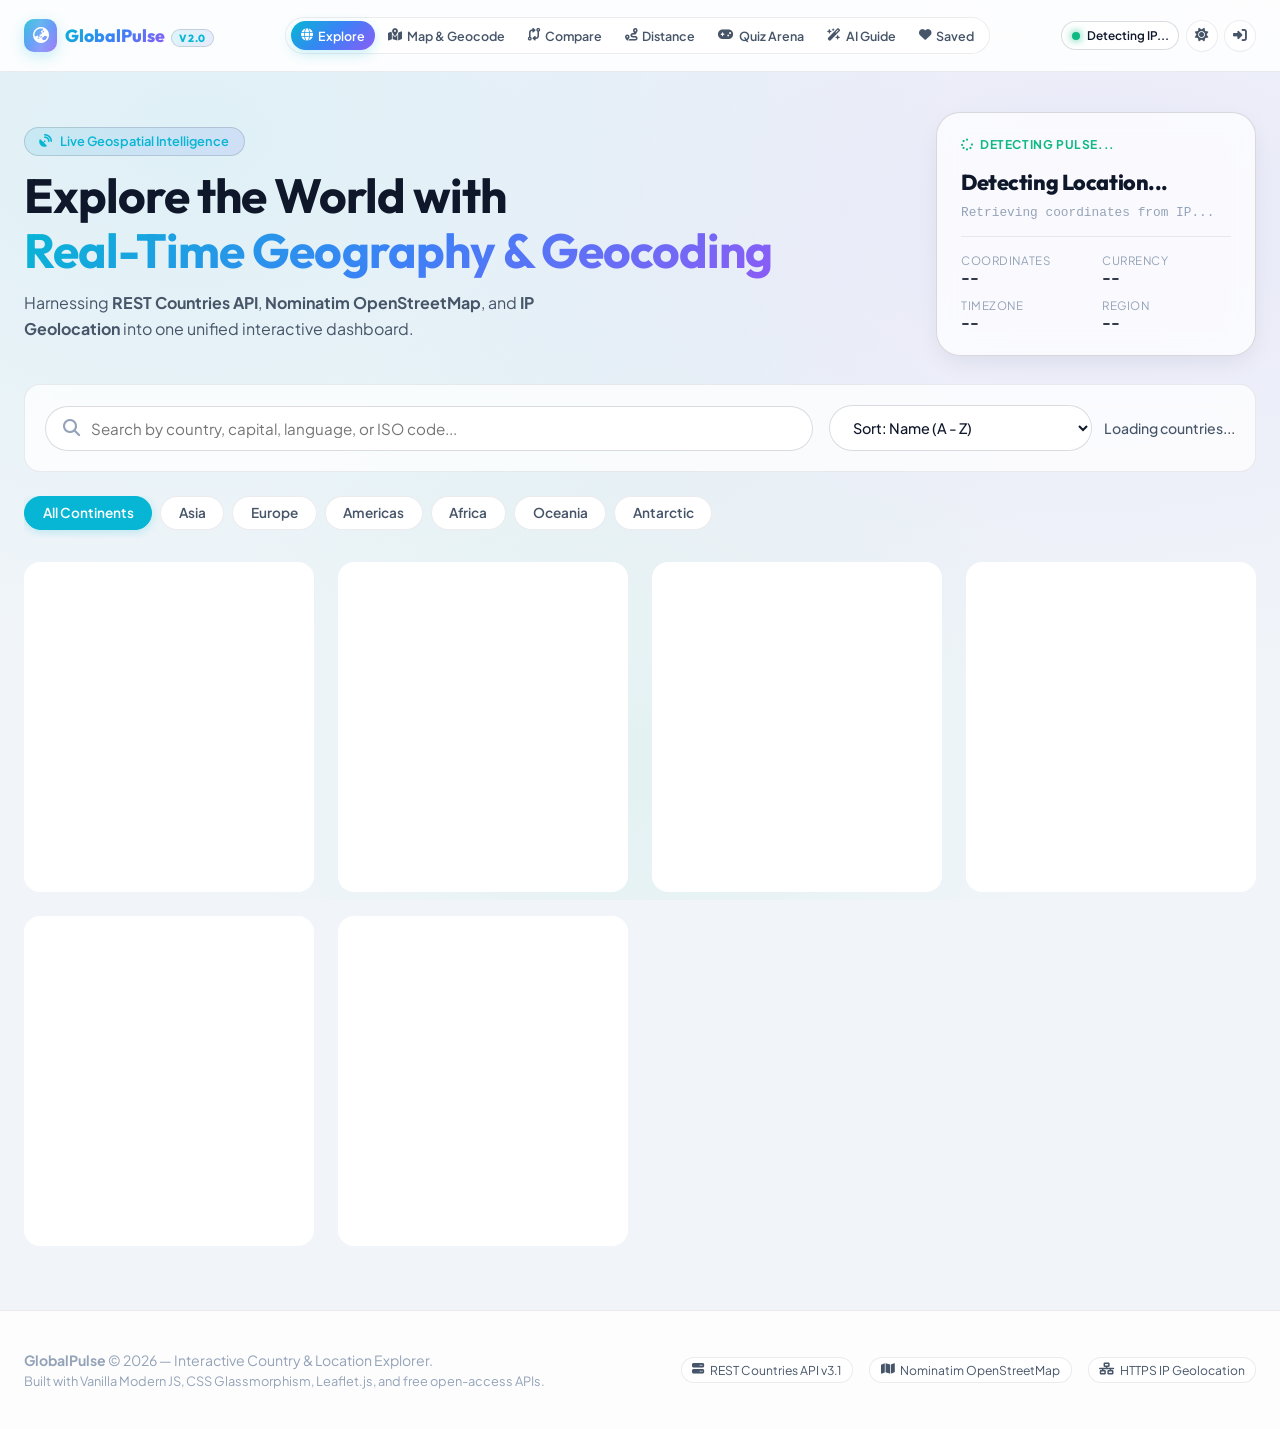
==== index.html @ ff7e3c13 "Fix DOM markup violations, complete CSS styling for Quiz/Chat/Passport, and polish mobile layout" ====
<!DOCTYPE html>
<html lang="en" data-theme="dark">

<head>
  <meta charset="UTF-8" />
  <meta name="viewport" content="width=device-width, initial-scale=1.0" />

  <!-- Theme Boot: apply saved/system theme BEFORE first paint (prevents flash) -->
  <script>
    (function () {
      var saved = null;
      try { saved = localStorage.getItem('globalpulse_theme'); } catch (e) { /* storage blocked */ }
      var theme = (saved === 'light' || saved === 'dark')
        ? saved
        : (window.matchMedia && window.matchMedia('(prefers-color-scheme: light)').matches ? 'light' : 'dark');
      document.documentElement.setAttribute('data-theme', theme);
    })();
  </script>
  <meta name="theme-color" content="#0a0f1d" />
  <title>GlobalPulse — Interactive Country & Location Explorer</title>
  <meta name="description"
    content="Discover 250+ countries with REST Countries, pinpoint coordinates with Nominatim OpenStreetMap, and auto-detect your location with IP Geolocation." />
  <meta name="keywords"
    content="geography, countries api, nominatim, leaflet maps, openstreetmap, ip geolocation, travel guide, country comparison" />

  <!-- Inline SVG Favicon (prevents favicon.ico 404) -->
  <link rel="icon"
    href="data:image/svg+xml,<svg xmlns=%22http://www.w3.org/2000/svg%22 viewBox=%220 0 100 100%22><text y=%22.9em%22 font-size=%2290%22>🌍</text></svg>" />

  <!-- Open Graph Meta Tags -->
  <meta property="og:title" content="GlobalPulse — Interactive Country & Location Explorer" />
  <meta property="og:description"
    content="Explore world countries, live geocoding, flight distances, and AI travel insights." />
  <meta property="og:type" content="website" />

  <!-- Google Fonts -->
  <link rel="preconnect" href="https://fonts.googleapis.com" />
  <link rel="preconnect" href="https://fonts.gstatic.com" crossorigin />
  <link
    href="https://fonts.googleapis.com/css2?family=Outfit:wght@300;400;500;600;700;800&family=Plus+Jakarta+Sans:wght@400;500;600;700&display=swap"
    rel="stylesheet" />

  <!-- Font Awesome Icons -->
  <link rel="stylesheet" href="https://cdnjs.cloudflare.com/ajax/libs/font-awesome/6.5.1/css/all.min.css"
    integrity="sha512-DTOQO9RWCH3ppGqcWaEA1BIZOC6xxalwEsw9c2QQeAIftl+Vegovlnee1c9QX4TctnWMn13TZye+giMm8e2LwA=="
    crossorigin="anonymous" referrerpolicy="no-referrer" />

  <!-- Leaflet.js CSS -->
  <link rel="stylesheet" href="https://unpkg.com/leaflet@1.9.4/dist/leaflet.css"
    integrity="sha256-p4NxAoJBhIIN+hmNHrzRCf9tD/miZyoHS5obTRR9BMY=" crossorigin="" />

  <!-- App Stylesheets -->
  <link rel="stylesheet" href="css/style.css" />
  <link rel="stylesheet" href="css/leaflet-custom.css" />
</head>

<body>

  <!-- Site Header & Navigation Bar -->
  <header class="site-header">
    <div class="container nav-content">
      <!-- Brand Logo -->
      <a class="brand" data-tab="explore">
        <div class="brand-icon">
          <i class="fa-solid fa-earth-asia"></i>
        </div>
        <div>
          <span class="brand-name">GlobalPulse</span>
          <span class="brand-tag">v2.0</span>
        </div>
      </a>

      <!-- Navigation Tabs -->
      <nav class="nav-tabs" aria-label="Main Navigation">
        <button class="nav-tab-btn active" data-tab="explore" id="tabBtnExplore">
          <i class="fa-solid fa-globe"></i>
          <span>Explore</span>
        </button>
        <button class="nav-tab-btn" data-tab="map" id="tabBtnMap">
          <i class="fa-solid fa-map-location-dot"></i>
          <span>Map & Geocode</span>
        </button>
        <button class="nav-tab-btn" data-tab="compare" id="tabBtnCompare">
          <i class="fa-solid fa-code-compare"></i>
          <span>Compare</span>
        </button>
        <button class="nav-tab-btn" data-tab="distance" id="tabBtnDistance">
          <i class="fa-solid fa-route"></i>
          <span>Distance</span>
        </button>
        <button class="nav-tab-btn" data-tab="quiz" id="tabBtnQuiz">
          <i class="fa-solid fa-gamepad"></i>
          <span>Quiz Arena</span>
        </button>
        <button class="nav-tab-btn" data-tab="ai" id="tabBtnAI">
          <i class="fa-solid fa-wand-magic-sparkles"></i>
          <span>AI Guide</span>
        </button>
        <button class="nav-tab-btn" data-tab="saved" id="tabBtnSaved">
          <i class="fa-solid fa-heart"></i>
          <span>Saved</span>
        </button>
      </nav>

      <!-- Action Chips (IP Geolocation & Theme Toggle) -->
      <div class="nav-actions">
        <button class="user-geo-chip" id="userGeoChip" title="Click to view your location on map">
          <span class="pulse-dot"></span>
          <span>Detecting IP...</span>
        </button>
        <button class="icon-btn" id="themeToggleBtn" title="Toggle Dark/Light Mode" aria-label="Toggle Theme">
          <i class="fa-solid fa-sun"></i>
        </button>
        <button class="icon-btn" id="signInBtn" title="Sign In to Community" aria-label="Sign In">
          <i class="fa-solid fa-right-to-bracket"></i>
        </button>
        <div class="account-chip-wrap" id="accountChipWrap" hidden></div>

      </div>
    </div>
  </header>

  <!-- Main Workspace -->
  <main class="container">

    <!-- TAB 1: COUNTRIES EXPLORER -->
    <section class="view-section active-view" id="view-explore">

      <!-- Hero Banner Section (Explore Tab Only) -->
      <div class="hero-section">
        <div class="hero-grid">
          <div>
            <div class="hero-badge">
              <i class="fa-solid fa-satellite-dish"></i> Live Geospatial Intelligence
            </div>
            <h1 class="hero-title">
              Explore the World with <br />
              <span class="gradient-text">Real-Time Geography & Geocoding</span>
            </h1>
            <p class="hero-subtitle">
              Harnessing <strong>REST Countries API</strong>, <strong>Nominatim OpenStreetMap</strong>, and <strong>IP
                Geolocation</strong> into one unified interactive dashboard.
            </p>
          </div>

          <!-- Hero Dynamic Location Card -->
          <div class="hero-location-card" id="heroLocationCard">
            <div class="location-card-header">
              <span class="location-pill"><i class="fa-solid fa-spinner fa-spin"></i> Detecting Pulse...</span>
            </div>
            <div class="location-info-main">
              <h3 class="location-city-country">Detecting Location...</h3>
              <span class="location-ip-badge">Retrieving coordinates from IP...</span>
            </div>
            <div class="location-stats-grid">
              <div class="loc-stat-item">
                <span class="loc-stat-label">Coordinates</span>
                <span class="loc-stat-val">--</span>
              </div>
              <div class="loc-stat-item">
                <span class="loc-stat-label">Currency</span>
                <span class="loc-stat-val">--</span>
              </div>
              <div class="loc-stat-item">
                <span class="loc-stat-label">Timezone</span>
                <span class="loc-stat-val">--</span>
              </div>
              <div class="loc-stat-item">
                <span class="loc-stat-label">Region</span>
                <span class="loc-stat-val">--</span>
              </div>
            </div>
          </div>
        </div>
      </div>

      <!-- Search & Filters Toolbar -->
      <div class="controls-bar">
        <div class="search-input-wrapper">
          <i class="fa-solid fa-magnifying-glass"></i>
          <input type="text" id="countrySearchInput" class="search-input"
            placeholder="Search by country, capital, language, or ISO code..." />
        </div>

        <div class="filter-group">
          <select id="countrySortSelect" class="custom-select">
            <option value="name_asc">Sort: Name (A - Z)</option>
            <option value="name_desc">Sort: Name (Z - A)</option>
            <option value="pop_desc">Sort: Population (High - Low)</option>
            <option value="pop_asc">Sort: Population (Low - High)</option>
            <option value="area_desc">Sort: Land Area (Large - Small)</option>
            <option value="area_asc">Sort: Land Area (Small - Large)</option>
          </select>
          <span class="view-meta" id="countriesCountMeta">Loading countries...</span>
        </div>
      </div>

      <!-- Quick Region Filter Pills -->
      <div class="region-pills" role="tablist">
        <button class="region-pill-btn active" data-region="All">All Continents</button>
        <button class="region-pill-btn" data-region="Asia">Asia</button>
        <button class="region-pill-btn" data-region="Europe">Europe</button>
        <button class="region-pill-btn" data-region="Americas">Americas</button>
        <button class="region-pill-btn" data-region="Africa">Africa</button>
        <button class="region-pill-btn" data-region="Oceania">Oceania</button>
        <button class="region-pill-btn" data-region="Antarctic">Antarctic</button>
      </div>

      <!-- Countries Cards Grid -->
      <div class="countries-grid" id="countriesGrid">
        <!-- Skeleton Loaders -->
        <div class="skeleton-card"></div>
        <div class="skeleton-card"></div>
        <div class="skeleton-card"></div>
        <div class="skeleton-card"></div>
        <div class="skeleton-card"></div>
        <div class="skeleton-card"></div>
      </div>
    </section>

    <!-- TAB 2: INTERACTIVE MAP & NOMINATIM GEOCODER -->
    <section class="view-section" id="view-map">
      <div class="map-layout">
        <!-- Sidebar Search & Reverse Geocode Results -->
        <aside class="map-sidebar">
          <div class="sidebar-title-group">
            <i class="fa-solid fa-location-crosshairs"></i>
            <div>
              <h3>Nominatim Finder</h3>
              <p style="font-size:0.8rem; color:var(--text-muted);">Forward & Reverse Geocoder</p>
            </div>
          </div>

          <!-- Forward Search Box -->
          <div class="nominatim-search-box">
            <i class="fa-solid fa-search"></i>
            <input type="text" id="nominatimInput" class="nominatim-search-input"
              placeholder="Search address, landmark, city (e.g. Rizal Park)..." />
          </div>

          <!-- Forward Search Results List -->
          <div class="nominatim-results-list" id="nominatimResults"></div>

          <!-- Reverse Geocode Info Box (Map Click) -->
          <div class="reverse-geo-card" id="reverseGeoInfoCard">
            <div class="reverse-geo-header"><i class="fa-solid fa-hand-pointer"></i> Map Click Reverse Geocode</div>
            <p style="font-size: 0.85rem; color: var(--text-secondary);">
              Click anywhere on the interactive map to discover the exact address, municipality, postal code, and
              country coordinates!
            </p>
          </div>

          <!-- Community Pulse (Live Explorer Locations) -->
          <div class="community-panel" id="communityPanel">
            <div class="community-panel-header">
              <i class="fa-solid fa-users-rays"></i>
              <div>
                <h3>Community Pulse</h3>
                <p style="font-size:0.8rem; color:var(--text-muted);"><span id="communityCount">0</span> explorers live
                  now</p>
              </div>
              <button class="community-toggle-btn active" id="communityToggleBtn" title="Show/hide community markers">
                <i class="fa-solid fa-eye"></i>
              </button>
            </div>
            <div class="community-list" id="communityList">
              <p class="community-empty" id="communityEmpty">Sign in to see and share live explorer locations.</p>
            </div>
          </div>

          <div style="margin-top:auto; font-size:0.75rem; color:var(--text-muted); line-height:1.4;">
            <i class="fa-solid fa-circle-info"></i> Powered by <strong>OpenStreetMap Nominatim</strong> with zero API
            key required.
          </div>
        </aside>

        <!-- Leaflet Map Container -->
        <div class="map-container-wrapper">
          <!-- Floating Map Layer Switcher -->
          <div class="map-floating-bar">
            <button class="map-layer-btn active" data-layer="dark">Carto Voyager</button>
            <button class="map-layer-btn" data-layer="cartoDark">Dark Matter</button>
            <button class="map-layer-btn" data-layer="osm">OSM Street</button>
          </div>

          <div id="leafletMap"></div>
        </div>
      </div>
    </section>

    <!-- TAB 3: COUNTRY COMPARISON -->
    <section class="view-section" id="view-compare">
      <div class="compare-container">
        <!-- Selector Form -->
        <div class="compare-selectors">
          <select id="compareSelectA" class="custom-select" style="width: 100%;">
            <option value="">Select First Country...</option>
          </select>
          <div class="compare-vs-badge">VS</div>
          <select id="compareSelectB" class="custom-select" style="width: 100%;">
            <option value="">Select Second Country...</option>
          </select>
        </div>

        <!-- Comparative Grid -->
        <div class="compare-grid" id="compareGridContainer">
          <!-- Dynamic compare cards generated via compareView.js -->
        </div>
      </div>
    </section>

    <!-- TAB 4: DISTANCE & ROUTE CALCULATOR -->
    <section class="view-section" id="view-distance">
      <div class="distance-wrapper">
        <div class="distance-input-card">
          <h2 style="margin-bottom: 0.5rem; font-size: 1.6rem;"><i class="fa-solid fa-plane-departure"
              style="color: var(--accent-cyan);"></i> Great-Circle Distance Calculator</h2>
          <p style="color: var(--text-secondary); font-size: 0.9rem; margin-bottom: 1.5rem;">
            Calculates the geodesic flight distance and flight time between any two countries on Earth using the
            Haversine spherical formula.
          </p>

          <div class="distance-form-grid">
            <div>
              <label
                style="display:block; font-size: 0.8rem; text-transform:uppercase; color: var(--text-muted); margin-bottom: 0.4rem; font-weight:700;">
                Origin (From)
              </label>
              <select id="distanceFromSelect" class="custom-select" style="width: 100%;"></select>
            </div>

            <button class="swap-btn" id="btnSwapDistance" title="Swap Origin and Destination">
              <i class="fa-solid fa-right-left"></i>
            </button>

            <div>
              <label
                style="display:block; font-size: 0.8rem; text-transform:uppercase; color: var(--text-muted); margin-bottom: 0.4rem; font-weight:700;">
                Destination (To)
              </label>
              <select id="distanceToSelect" class="custom-select" style="width: 100%;"></select>
            </div>
          </div>

          <!-- Result Banner -->
          <div class="distance-result-banner" id="distanceResultBanner"></div>
        </div>
      </div>
    </section>

    <!-- TAB 5: AI GEO GUIDE ASSISTANT -->
    <section class="view-section" id="view-ai">
      <div class="ai-guide-wrapper">
        <!-- AI Header -->
        <div class="ai-header">
          <div class="ai-bot-info">
            <div class="ai-avatar">
              <i class="fa-solid fa-compass"></i>
            </div>
            <div>
              <h3 style="font-size: 1.1rem; margin-bottom: 0.1rem;">GlobalPulse AI Guide</h3>
              <p
                style="font-size: 0.78rem; color: var(--accent-emerald); display:flex; align-items:center; gap: 0.3rem;">
                <span class="pulse-dot" style="width:6px; height:6px;"></span> Geography & Travel Intelligence Active
              </p>
            </div>
          </div>
          <button class="btn-secondary" id="btnConfigGeminiKey" style="padding: 0.45rem 0.9rem; font-size: 0.8rem;">
            <i class="fa-solid fa-key"></i> Gemini API Key
          </button>
        </div>

        <!-- Chat Body -->
        <div class="ai-chat-body" id="aiChatBody">
          <div class="ai-msg bot">
            <div class="ai-avatar"><i class="fa-solid fa-robot"></i></div>
            <div class="ai-bubble">
              👋 <strong>Kumusta! Welcome to GlobalPulse AI Guide!</strong><br><br>
              I can provide you with instant travel recommendations, culture insights, climate seasons, and geography
              facts for over 250+ countries.
              How can I assist your journey today?
            </div>
          </div>
        </div>

        <!-- Suggestion Chips -->
        <div class="ai-suggestions-bar">
          <button class="ai-chip" data-prompt="Tell me about Philippines culture, best spots, and local food">🇵🇭
            Explore Philippines</button>
          <button class="ai-chip" data-prompt="What is the best season and weather to visit Japan?">🌸 Best time for
            Japan</button>
          <button class="ai-chip" data-prompt="What are the top budget-friendly countries to travel to?">💰 Cheapest
            travel destinations</button>
          <button class="ai-chip" data-prompt="What are the world's largest countries by land area?">🌍 Largest
            countries</button>
        </div>

        <!-- Chat Input Bar -->
        <div class="ai-input-bar">
          <input type="text" id="aiChatInput" class="ai-input"
            placeholder="Ask about any country, culture, visa tips, or travel recommendations..." />
          <button class="ai-send-btn" id="aiSendBtn" aria-label="Send Message">
            <i class="fa-solid fa-paper-plane"></i>
          </button>
        </div>
      </div>
    </section>

    <!-- TAB 5.5: QUIZ ARENA -->
    <section class="view-section" id="view-quiz">
      <div class="quiz-layout">
        <!-- Quiz Game Panel -->
        <div class="quiz-panel" id="quizArena"></div>

        <!-- Global Leaderboard -->
        <aside class="leaderboard-panel-wrap">
          <div class="leaderboard-header">
            <i class="fa-solid fa-trophy"></i>
            <div>
              <h3>Global Leaderboard</h3>
              <p style="font-size:0.8rem; color:var(--text-muted);">Best rounds from explorers worldwide</p>
            </div>
          </div>
          <div class="leaderboard-list" id="leaderboardPanel"></div>
        </aside>
      </div>
    </section>

    <!-- TAB 6: SAVED BUCKET LIST -->
    <section class="view-section" id="view-saved">
      <div
        style="display: flex; justify-content: space-between; align-items: center; margin-bottom: 1.5rem; flex-wrap: wrap; gap: 1rem;">
        <div>
          <h2><i class="fa-solid fa-heart" style="color: var(--accent-rose);"></i> Your Travel Bucket List</h2>
          <p style="color: var(--text-secondary); font-size: 0.9rem;">Countries and locations you've bookmarked for your
            future adventures.</p>
        </div>
        <button class="btn-secondary" id="btnExportFavorites">
          <i class="fa-solid fa-file-export"></i> Export JSON List
        </button>
      </div>

      <div class="countries-grid" id="favoritesGrid"></div>
    </section>

  </main>

  <!-- Country Detail Modal Dialog -->
  <div class="modal-backdrop" id="countryDetailModal" role="dialog" aria-modal="true">
    <div class="modal-container">
      <!-- Modal Hero Header -->
      <div class="modal-header-hero">
        <img id="modalFlagBg" class="modal-flag-bg" src="" alt="Flag Backdrop" />
        <button class="modal-close-btn" id="modalCloseBtn" aria-label="Close dialog">
          <i class="fa-solid fa-xmark"></i>
        </button>
        <div class="modal-hero-content">
          <img id="modalFlagThumb" class="modal-flag-thumb" src="" alt="Flag Thumbnail" />
          <div>
            <h2 class="modal-country-name" id="modalCountryName">Country Name</h2>
            <p class="modal-official-name" id="modalOfficialName">Official State Name</p>
          </div>
        </div>
      </div>

      <!-- Modal Body -->
      <div class="modal-body">
        <!-- Quick Details Grid -->
        <div class="detail-grid" id="modalDetailsGrid"></div>

        <!-- Border Countries Navigation -->
        <div class="border-countries-wrap">
          <div class="detail-label"><i class="fa-solid fa-border-all"></i> Shared Land Border Countries</div>
          <div class="border-chips-list" id="modalBordersList"></div>
        </div>

        <!-- Modal Action Buttons -->
        <div class="modal-actions">
          <button class="btn-primary" id="modalViewOnMapBtn">
            <i class="fa-solid fa-map-location-dot"></i> View on Interactive Map
          </button>
          <button class="btn-secondary" id="modalSpeakBtn">
            <i class="fa-solid fa-volume-high"></i> Pronounce & Listen
          </button>
          <button class="btn-secondary" id="modalFavBtn">
            <i class="fa-regular fa-heart"></i> Save to Favorites
          </button>
        </div>
      </div>
    </div>
  </div>

  <!-- Site Footer -->
  <footer class="site-footer">
    <div class="container footer-content">
      <div>
        <p><strong>GlobalPulse</strong> &copy; 2026 — Interactive Country & Location Explorer.</p>
        <p style="font-size: 0.8rem; margin-top: 0.25rem;">Built with Vanilla Modern JS, CSS Glassmorphism, Leaflet.js,
          and free open-access APIs.</p>
      </div>

      <div class="footer-apis">
        <span class="api-badge"><i class="fa-solid fa-server"></i> REST Countries API v3.1</span>
        <span class="api-badge"><i class="fa-solid fa-map"></i> Nominatim OpenStreetMap</span>
        <span class="api-badge"><i class="fa-solid fa-network-wired"></i> HTTPS IP Geolocation</span>
      </div>
    </div>
  </footer>

  <!-- Leaflet JS Library -->
  <script src="https://unpkg.com/leaflet@1.9.4/dist/leaflet.js"
    integrity="sha256-20nQCchB9co0qIjJZRGuk2/Z9VM+kNiyxNV1lvTlZBo=" crossorigin=""></script>

  <!-- Supabase JS (Community Auth & Live Locations) -->
  <script src="https://cdn.jsdelivr.net/npm/@supabase/supabase-js@2"></script>

  <!-- Auth Modal (Community Login) -->
  <div class="auth-modal-overlay" id="authModal" hidden>
    <div class="auth-modal-card">
      <button class="auth-modal-close" id="authModalClose" aria-label="Close">
        <i class="fa-solid fa-xmark"></i>
      </button>
      <div class="auth-modal-header">
        <div class="auth-modal-logo"><i class="fa-solid fa-earth-asia"></i></div>
        <h3>Join the GlobalPulse Community</h3>
        <p>Sign in to share your pulse and see other explorers on the map.</p>
      </div>
      <div class="auth-tabs">
        <button type="button" class="auth-tab active" id="authTabSignIn">Sign In</button>
        <button type="button" class="auth-tab" id="authTabSignUp">Sign Up</button>
      </div>
      <div class="auth-error" id="authError" style="display:none;"></div>
      <form id="signInForm">
        <input class="auth-input" type="email" id="signInEmail" placeholder="Email address" autocomplete="email"
          required />
        <input class="auth-input" type="password" id="signInPassword" placeholder="Password"
          autocomplete="current-password" required />
        <button class="auth-submit-btn" type="submit"><i class="fa-solid fa-right-to-bracket"></i> Sign In</button>
      </form>
      <form id="signUpForm" hidden>
        <input class="auth-input" type="text" id="signUpUsername" placeholder="Display name" maxlength="24"
          autocomplete="username" required />
        <input class="auth-input" type="email" id="signUpEmail" placeholder="Email address" autocomplete="email"
          required />
        <input class="auth-input" type="password" id="signUpPassword" placeholder="Password (min 6 chars)"
          autocomplete="new-password" required />
        <input class="auth-input" type="password" id="signUpPassword2" placeholder="Confirm password"
          autocomplete="new-password" required />
        <button class="auth-submit-btn" type="submit"><i class="fa-solid fa-user-plus"></i> Create Account</button>
      </form>
      <div class="auth-divider"><span>or</span></div>
      <button class="google-btn" id="googleSignInBtn">
        <i class="fa-brands fa-google"></i> Continue with Google
      </button>
    </div>
  </div>

  <!-- Mobile Bottom Navigation Bar (Phone Only) -->
  <nav class="mobile-bottom-nav" aria-label="Mobile Navigation">
    <button class="mob-nav-item active" data-tab="explore" id="mobTabExplore">
      <i class="fa-solid fa-globe"></i>
      <span>Explore</span>
    </button>
    <button class="mob-nav-item" data-tab="map" id="mobTabMap">
      <i class="fa-solid fa-map-location-dot"></i>
      <span>Map</span>
    </button>
    <button class="mob-nav-item" data-tab="compare" id="mobTabCompare">
      <i class="fa-solid fa-code-compare"></i>
      <span>Compare</span>
    </button>
    <button class="mob-nav-item" data-tab="distance" id="mobTabDistance">
      <i class="fa-solid fa-route"></i>
      <span>Distance</span>
    </button>
    <button class="mob-nav-item" data-tab="quiz" id="mobTabQuiz">
      <i class="fa-solid fa-gamepad"></i>
      <span>Quiz</span>
    </button>
    <button class="mob-nav-item" data-tab="ai" id="mobTabAI">
      <i class="fa-solid fa-wand-magic-sparkles"></i>
      <span>AI Guide</span>
    </button>
    <button class="mob-nav-item" data-tab="saved" id="mobTabSaved">
      <i class="fa-solid fa-heart"></i>
      <span>Saved</span>
    </button>
  </nav>

  <!-- Main Application Entry Point -->
  <script type="module" src="js/app.js"></script>
</body>

</html>
---- css/style.css ----
/* ==========================================================================
   GLOBALPULSE - DESIGN SYSTEM & STYLESHEET
   Aesthetics: Glassmorphism, Sleek Dark/Light Mode, Vibrant Accents, Micro-animations
   ========================================================================== */

@import url('https://fonts.googleapis.com/css2?family=Outfit:wght@300;400;500;600;700;800&family=Plus+Jakarta+Sans:wght@400;500;600;700&display=swap');

:root {
  /* Color Palette - Dark Theme (Default) */
  --bg-base: #0a0f1d;
  --bg-surface: #11192e;
  --bg-surface-elevated: #18233e;
  --bg-glass: rgba(17, 25, 46, 0.75);
  --bg-glass-card: rgba(24, 35, 62, 0.65);
  --bg-glass-hover: rgba(36, 52, 90, 0.75);
  --border-glass: rgba(255, 255, 255, 0.08);
  --border-glass-strong: rgba(255, 255, 255, 0.16);

  /* Vibrant Accents */
  --accent-cyan: #06b6d4;
  --accent-cyan-glow: rgba(6, 182, 212, 0.35);
  --accent-blue: #3b82f6;
  --accent-indigo: #6366f1;
  --accent-purple: #8b5cf6;
  --accent-emerald: #10b981;
  --accent-emerald-glow: rgba(16, 185, 129, 0.35);
  --accent-amber: #f59e0b;
  --accent-rose: #f43f5e;

  /* Typography Colors */
  --text-primary: #f8fafc;
  --text-secondary: #94a3b8;
  --text-muted: #64748b;
  --text-inverse: #0f172a;

  /* Gradients */
  --grad-primary: linear-gradient(135deg, #06b6d4 0%, #3b82f6 50%, #8b5cf6 100%);
  --grad-surface: linear-gradient(180deg, rgba(255, 255, 255, 0.05) 0%, rgba(255, 255, 255, 0.01) 100%);
  --grad-badge: linear-gradient(135deg, rgba(6, 182, 212, 0.2) 0%, rgba(99, 102, 241, 0.2) 100%);
  --grad-emerald: linear-gradient(135deg, #10b981 0%, #059669 100%);
  --grad-card-overlay: linear-gradient(180deg, transparent 40%, rgba(10, 15, 29, 0.95) 100%);

  /* Shadows */
  --shadow-sm: 0 2px 8px rgba(0, 0, 0, 0.2);
  --shadow-md: 0 8px 24px -4px rgba(0, 0, 0, 0.35);
  --shadow-lg: 0 20px 40px -10px rgba(0, 0, 0, 0.5);
  --shadow-glow: 0 0 25px var(--accent-cyan-glow);

  /* Radii */
  --radius-xs: 6px;
  --radius-sm: 10px;
  --radius-md: 16px;
  --radius-lg: 24px;
  --radius-full: 9999px;

  /* Transitions */
  --transition-fast: 0.15s cubic-bezier(0.4, 0, 0.2, 1);
  --transition-normal: 0.25s cubic-bezier(0.4, 0, 0.2, 1);
  --transition-smooth: 0.4s cubic-bezier(0.16, 1, 0.3, 1);

  /* Dimensions */
  --nav-height: 72px;

  /* Native UI (scrollbars, form controls) follow the theme */
  color-scheme: dark;
}

/* Light Theme Overrides */
[data-theme="light"] {
  --bg-base: #f1f5f9;
  --bg-surface: #ffffff;
  --bg-surface-elevated: #f8fafc;
  --bg-glass: rgba(255, 255, 255, 0.85);
  --bg-glass-card: rgba(255, 255, 255, 0.75);
  --bg-glass-hover: rgba(241, 245, 249, 0.9);
  --border-glass: rgba(15, 23, 42, 0.08);
  --border-glass-strong: rgba(15, 23, 42, 0.15);

  /* Softer accent glows so they don't look neon on white */
  --accent-cyan-glow: rgba(6, 182, 212, 0.22);
  --accent-emerald-glow: rgba(16, 185, 129, 0.22);

  --text-primary: #0f172a;
  --text-secondary: #475569;
  --text-muted: #94a3b8;
  --text-inverse: #ffffff;

  --grad-surface: linear-gradient(180deg, rgba(15, 23, 42, 0.03) 0%, rgba(15, 23, 42, 0.01) 100%);
  --grad-badge: linear-gradient(135deg, rgba(6, 182, 212, 0.12) 0%, rgba(99, 102, 241, 0.12) 100%);
  --grad-card-overlay: linear-gradient(180deg, transparent 40%, rgba(255, 255, 255, 0.95) 100%);

  --shadow-sm: 0 2px 8px rgba(15, 23, 42, 0.08);
  --shadow-md: 0 8px 24px -4px rgba(15, 23, 42, 0.08);
  --shadow-lg: 0 20px 40px -10px rgba(15, 23, 42, 0.12);

  color-scheme: light;
}

/* Smooth cross-theme transition — applied temporarily by app.setTheme() */
html.theme-anim,
html.theme-anim *,
html.theme-anim *::before,
html.theme-anim *::after {
  transition: background-color 0.35s ease, color 0.35s ease,
    border-color 0.35s ease, box-shadow 0.35s ease !important;
}

@media (prefers-reduced-motion: reduce) {

  html.theme-anim,
  html.theme-anim *,
  html.theme-anim *::before,
  html.theme-anim *::after {
    transition: none !important;
  }
}

/* Base & Reset */
*,
*::before,
*::after {
  box-sizing: border-box;
  margin: 0;
  padding: 0;
}

[hidden] {
  display: none !important;
}

html {
  scroll-behavior: smooth;
  font-family: 'Plus Jakarta Sans', sans-serif;
  color: var(--text-primary);
  background-color: var(--bg-base);
  min-height: 100vh;
  -webkit-font-smoothing: antialiased;
}

body {
  min-height: 100vh;
  display: flex;
  flex-direction: column;
  overflow-x: hidden;
  background-image:
    radial-gradient(at 15% 15%, rgba(6, 182, 212, 0.08) 0px, transparent 50%),
    radial-gradient(at 85% 25%, rgba(139, 92, 246, 0.08) 0px, transparent 50%),
    radial-gradient(at 50% 85%, rgba(16, 185, 129, 0.06) 0px, transparent 50%);
  background-attachment: fixed;
}

h1,
h2,
h3,
h4,
h5,
h6 {
  font-family: 'Outfit', sans-serif;
  font-weight: 700;
  letter-spacing: -0.02em;
  color: var(--text-primary);
}

a {
  color: inherit;
  text-decoration: none;
}

button,
input,
select,
textarea {
  font-family: inherit;
  font-size: inherit;
  color: inherit;
  border: none;
  outline: none;
  background: none;
}

button {
  cursor: pointer;
  user-select: none;
}

img {
  max-width: 100%;
  height: auto;
  display: block;
}

/* Custom Scrollbar */
::-webkit-scrollbar {
  width: 8px;
  height: 8px;
}

::-webkit-scrollbar-track {
  background: var(--bg-base);
}

::-webkit-scrollbar-thumb {
  background: var(--bg-surface-elevated);
  border-radius: var(--radius-full);
  border: 2px solid var(--bg-base);
}

::-webkit-scrollbar-thumb:hover {
  background: var(--accent-cyan);
}

/* Container */
.container {
  width: 100%;
  max-width: 1360px;
  margin: 0 auto;
  padding: 0 1.5rem;
}

/* Header & Navigation */
.site-header {
  position: sticky;
  top: 0;
  z-index: 1000;
  background: var(--bg-glass);
  backdrop-filter: blur(16px);
  -webkit-backdrop-filter: blur(16px);
  border-bottom: 1px solid var(--border-glass);
  min-height: var(--nav-height);
  width: 100%;
  display: flex;
  align-items: center;
  padding: 0.45rem 0;
  transition: background var(--transition-normal);
}

.nav-content {
  display: flex;
  align-items: center;
  justify-content: space-between;
  width: 100%;
  gap: clamp(0.35rem, 0.9vw, 1rem);
}

.brand {
  display: flex;
  align-items: center;
  gap: clamp(0.4rem, 0.6vw, 0.65rem);
  font-family: 'Outfit', sans-serif;
  font-size: clamp(1.1rem, 1.35vw, 1.35rem);
  font-weight: 800;
  text-decoration: none;
  cursor: pointer;
  flex-shrink: 0;
}

.brand-icon {
  width: clamp(32px, 2.6vw, 38px);
  height: clamp(32px, 2.6vw, 38px);
  border-radius: var(--radius-sm);
  background: var(--grad-primary);
  display: flex;
  align-items: center;
  justify-content: center;
  color: #ffffff;
  font-size: clamp(1rem, 1.15vw, 1.2rem);
  box-shadow: 0 4px 14px var(--accent-cyan-glow);
  position: relative;
  overflow: hidden;
  flex-shrink: 0;
}

.brand-icon::after {
  content: '';
  position: absolute;
  top: -50%;
  left: -50%;
  width: 200%;
  height: 200%;
  background: linear-gradient(60deg, transparent, rgba(255, 255, 255, 0.3), transparent);
  transform: rotate(30deg);
  animation: shine 4s infinite linear;
}

@keyframes shine {
  0% {
    transform: translateX(-100%) rotate(30deg);
  }

  20%,
  100% {
    transform: translateX(100%) rotate(30deg);
  }
}

.brand-name {
  background: var(--grad-primary);
  -webkit-background-clip: text;
  -webkit-text-fill-color: transparent;
  white-space: nowrap;
}

.brand-tag {
  font-size: 0.65rem;
  text-transform: uppercase;
  letter-spacing: 0.08em;
  padding: 0.12rem 0.42rem;
  border-radius: var(--radius-full);
  background: var(--grad-badge);
  border: 1px solid var(--border-glass-strong);
  color: var(--accent-cyan);
  margin-left: 0.2rem;
  display: inline-block;
}

/* Nav Tabs */
.nav-tabs {
  display: flex;
  align-items: center;
  gap: clamp(0.12rem, 0.25vw, 0.3rem);
  background: var(--bg-surface);
  padding: 0.22rem 0.32rem;
  border-radius: var(--radius-full);
  border: 1px solid var(--border-glass);
  flex-shrink: 1;
}

.nav-tab-btn {
  display: inline-flex;
  align-items: center;
  gap: clamp(0.25rem, 0.38vw, 0.42rem);
  padding: clamp(0.35rem, 0.45vw, 0.48rem) clamp(0.48rem, 0.7vw, 0.8rem);
  font-size: clamp(0.72rem, 0.82vw, 0.84rem);
  font-weight: 600;
  color: var(--text-secondary);
  border-radius: var(--radius-full);
  transition: all var(--transition-fast);
  white-space: nowrap;
  flex-shrink: 0;
  cursor: pointer;
}

.nav-tab-btn i {
  font-size: clamp(0.78rem, 0.88vw, 0.92rem);
}

.nav-tab-btn:hover {
  color: var(--text-primary);
  background: var(--bg-glass-hover);
}

.nav-tab-btn.active {
  color: #ffffff;
  background: var(--grad-primary);
  box-shadow: 0 4px 12px var(--accent-cyan-glow);
}

/* Nav Actions */
.nav-actions {
  display: flex;
  align-items: center;
  gap: clamp(0.35rem, 0.5vw, 0.55rem);
  flex-shrink: 0;
}

.user-geo-chip {
  display: inline-flex;
  align-items: center;
  gap: 0.42rem;
  padding: clamp(0.32rem, 0.4vw, 0.4rem) clamp(0.45rem, 0.6vw, 0.75rem);
  background: var(--bg-surface);
  border: 1px solid var(--border-glass-strong);
  border-radius: var(--radius-full);
  font-size: clamp(0.7rem, 0.78vw, 0.8rem);
  font-weight: 600;
  color: var(--text-primary);
  cursor: pointer;
  transition: all var(--transition-fast);
  max-width: clamp(105px, 11vw, 150px);
  white-space: nowrap;
  overflow: hidden;
  text-overflow: ellipsis;
  flex-shrink: 0;
}

.user-geo-chip:hover {
  border-color: var(--accent-cyan);
  box-shadow: 0 0 12px var(--accent-cyan-glow);
}

.user-geo-chip .pulse-dot {
  width: 8px;
  height: 8px;
  border-radius: 50%;
  background: var(--accent-emerald);
  box-shadow: 0 0 8px var(--accent-emerald);
  animation: pulse-ring 2s infinite ease-out;
  flex-shrink: 0;
}

@keyframes pulse-ring {
  0% {
    transform: scale(0.95);
    box-shadow: 0 0 0 0 rgba(16, 185, 129, 0.7);
  }

  70% {
    transform: scale(1);
    box-shadow: 0 0 0 8px rgba(16, 185, 129, 0);
  }

  100% {
    transform: scale(0.95);
    box-shadow: 0 0 0 0 rgba(16, 185, 129, 0);
  }
}

.icon-btn {
  width: clamp(32px, 2.5vw, 36px);
  height: clamp(32px, 2.5vw, 36px);
  border-radius: 50%;
  background: var(--bg-surface);
  border: 1px solid var(--border-glass);
  display: inline-flex;
  align-items: center;
  justify-content: center;
  color: var(--text-secondary);
  font-size: clamp(0.85rem, 0.95vw, 1rem);
  transition: all var(--transition-fast);
  flex-shrink: 0;
  cursor: pointer;
}

.icon-btn:hover {
  color: var(--text-primary);
  border-color: var(--border-glass-strong);
  background: var(--bg-surface-elevated);
  transform: translateY(-1px);
}

/* Hero Section */
.hero-section {
  padding: 2.5rem 0 1.75rem;
  position: relative;
}

.hero-grid {
  display: grid;
  grid-template-columns: 1fr auto;
  gap: 2rem;
  align-items: center;
}

.hero-badge {
  display: inline-flex;
  align-items: center;
  gap: 0.5rem;
  padding: 0.35rem 0.9rem;
  background: var(--grad-badge);
  border: 1px solid var(--border-glass-strong);
  border-radius: var(--radius-full);
  font-size: 0.8rem;
  font-weight: 600;
  color: var(--accent-cyan);
  margin-bottom: 0.75rem;
}

.hero-title {
  font-size: clamp(2rem, 3.8vw, 3rem);
  line-height: 1.15;
  margin-bottom: 0.75rem;
}

.hero-title .gradient-text {
  background: var(--grad-primary);
  -webkit-background-clip: text;
  -webkit-text-fill-color: transparent;
}

.hero-subtitle {
  color: var(--text-secondary);
  font-size: 1rem;
  max-width: 600px;
  line-height: 1.6;
}

/* Hero Live Location Card */
.hero-location-card {
  background: var(--bg-glass-card);
  border: 1px solid var(--border-glass-strong);
  backdrop-filter: blur(14px);
  -webkit-backdrop-filter: blur(14px);
  border-radius: var(--radius-lg);
  padding: 1.5rem;
  min-width: 320px;
  box-shadow: var(--shadow-md);
  position: relative;
  overflow: hidden;
  transition: transform var(--transition-normal), box-shadow var(--transition-normal);
}

.hero-location-card:hover {
  transform: translateY(-4px);
  box-shadow: var(--shadow-lg), 0 0 20px var(--accent-cyan-glow);
}

.location-card-header {
  display: flex;
  align-items: center;
  justify-content: space-between;
  margin-bottom: 1rem;
}

.location-pill {
  font-size: 0.75rem;
  font-weight: 700;
  letter-spacing: 0.05em;
  text-transform: uppercase;
  color: var(--accent-emerald);
  display: flex;
  align-items: center;
  gap: 0.4rem;
}

.location-flag-large {
  width: 48px;
  height: 32px;
  border-radius: var(--radius-xs);
  object-fit: cover;
  box-shadow: var(--shadow-sm);
  border: 1px solid var(--border-glass);
}

.location-info-main {
  margin-bottom: 1rem;
}

.location-city-country {
  font-size: 1.35rem;
  font-weight: 800;
  margin-bottom: 0.2rem;
}

.location-ip-badge {
  font-size: 0.8rem;
  color: var(--text-muted);
  font-family: monospace;
}

.location-stats-grid {
  display: grid;
  grid-template-columns: repeat(2, 1fr);
  gap: 0.75rem;
  padding-top: 1rem;
  border-top: 1px solid var(--border-glass);
}

.loc-stat-item {
  display: flex;
  flex-direction: column;
}

.loc-stat-label {
  font-size: 0.72rem;
  color: var(--text-muted);
  text-transform: uppercase;
  letter-spacing: 0.05em;
}

.loc-stat-val {
  font-size: 0.92rem;
  font-weight: 700;
  color: var(--text-primary);
  white-space: nowrap;
  overflow: hidden;
  text-overflow: ellipsis;
}

.quick-view-my-country-btn {
  width: 100%;
  margin-top: 1rem;
  padding: 0.6rem;
  background: var(--bg-surface-elevated);
  border: 1px solid var(--border-glass);
  border-radius: var(--radius-sm);
  font-size: 0.82rem;
  font-weight: 600;
  color: var(--accent-cyan);
  display: flex;
  align-items: center;
  justify-content: center;
  gap: 0.5rem;
  transition: all var(--transition-fast);
}

.quick-view-my-country-btn:hover {
  background: var(--accent-cyan);
  color: #ffffff;
  border-color: var(--accent-cyan);
}

/* View Sections */
.view-section {
  display: none;
  animation: fadeIn 0.35s ease-out;
  padding-bottom: 4rem;
}

.view-section.active-view {
  display: block;
}

@keyframes fadeIn {
  from {
    opacity: 0;
    transform: translateY(10px);
  }

  to {
    opacity: 1;
    transform: translateY(0);
  }
}

/* Tab 1: Countries Explorer */
.controls-bar {
  background: var(--bg-glass-card);
  border: 1px solid var(--border-glass);
  border-radius: var(--radius-md);
  padding: 1.25rem;
  margin-bottom: 1.5rem;
  display: flex;
  flex-wrap: wrap;
  align-items: center;
  justify-content: space-between;
  gap: 1rem;
  backdrop-filter: blur(12px);
}

.search-input-wrapper {
  flex: 1;
  min-width: 260px;
  position: relative;
}

.search-input-wrapper i {
  position: absolute;
  left: 1.1rem;
  top: 50%;
  transform: translateY(-50%);
  color: var(--text-muted);
  font-size: 1.05rem;
  pointer-events: none;
}

.search-input {
  width: 100%;
  padding: 0.75rem 1.1rem 0.75rem 2.8rem;
  background: var(--bg-surface);
  border: 1px solid var(--border-glass-strong);
  border-radius: var(--radius-full);
  color: var(--text-primary);
  font-size: 0.95rem;
  transition: all var(--transition-fast);
}

.search-input:focus {
  border-color: var(--accent-cyan);
  box-shadow: 0 0 0 3px var(--accent-cyan-glow);
}

.filter-group {
  display: flex;
  align-items: center;
  gap: 0.75rem;
  flex-wrap: wrap;
}

.custom-select {
  padding: 0.75rem 1.2rem;
  background: var(--bg-surface);
  border: 1px solid var(--border-glass-strong);
  border-radius: var(--radius-full);
  color: var(--text-primary);
  font-size: 0.9rem;
  font-weight: 500;
  cursor: pointer;
  transition: border-color var(--transition-fast);
}

.custom-select:focus {
  border-color: var(--accent-cyan);
}

.custom-select option {
  background: var(--bg-surface);
  color: var(--text-primary);
}

.view-meta {
  font-size: 0.88rem;
  color: var(--text-secondary);
  font-weight: 500;
}

/* Region Quick Pill Filters */
.region-pills {
  display: flex;
  gap: 0.5rem;
  margin-bottom: 1.5rem;
  overflow-x: auto;
  padding-bottom: 0.5rem;
}

.region-pill-btn {
  padding: 0.45rem 1.1rem;
  border-radius: var(--radius-full);
  background: var(--bg-surface);
  border: 1px solid var(--border-glass);
  color: var(--text-secondary);
  font-size: 0.85rem;
  font-weight: 600;
  white-space: nowrap;
  transition: all var(--transition-fast);
}

.region-pill-btn:hover {
  background: var(--bg-glass-hover);
  color: var(--text-primary);
}

.region-pill-btn.active {
  background: var(--accent-cyan);
  color: #ffffff;
  border-color: var(--accent-cyan);
  box-shadow: 0 2px 10px var(--accent-cyan-glow);
}

/* Countries Cards Grid */
.countries-grid {
  display: grid;
  grid-template-columns: repeat(auto-fill, minmax(280px, 1fr));
  gap: 1.5rem;
}

.country-card {
  background: var(--bg-glass-card);
  border: 1px solid var(--border-glass);
  border-radius: var(--radius-md);
  overflow: hidden;
  display: flex;
  flex-direction: column;
  transition: all var(--transition-normal);
  cursor: pointer;
  position: relative;
}

.country-card:hover {
  transform: translateY(-6px);
  border-color: var(--border-glass-strong);
  box-shadow: var(--shadow-lg), 0 0 20px rgba(6, 182, 212, 0.15);
}

.country-card-flag-wrap {
  height: 160px;
  width: 100%;
  position: relative;
  overflow: hidden;
  background: var(--bg-surface-elevated);
}

.country-card-flag {
  width: 100%;
  height: 100%;
  object-fit: cover;
  transition: transform 0.5s ease;
}

.country-card:hover .country-card-flag {
  transform: scale(1.06);
}

.country-card-region-badge {
  position: absolute;
  top: 12px;
  right: 12px;
  background: rgba(10, 15, 29, 0.75);
  backdrop-filter: blur(8px);
  border: 1px solid rgba(255, 255, 255, 0.15);
  border-radius: var(--radius-full);
  padding: 0.25rem 0.65rem;
  font-size: 0.75rem;
  font-weight: 700;
  color: #ffffff;
}

.country-card-body {
  padding: 1.25rem;
  flex: 1;
  display: flex;
  flex-direction: column;
}

.country-card-title {
  font-size: 1.18rem;
  font-weight: 700;
  margin-bottom: 0.25rem;
  line-height: 1.3;
}

.country-card-native {
  font-size: 0.8rem;
  color: var(--text-muted);
  margin-bottom: 1rem;
}

.country-card-stats {
  margin-top: auto;
  display: flex;
  flex-direction: column;
  gap: 0.45rem;
  font-size: 0.85rem;
  color: var(--text-secondary);
}

.country-card-stat-row {
  display: flex;
  justify-content: space-between;
  align-items: center;
}

.country-card-stat-row strong {
  color: var(--text-primary);
}

.country-card-footer {
  padding: 0.85rem 1.25rem;
  background: rgba(0, 0, 0, 0.15);
  border-top: 1px solid var(--border-glass);
  display: flex;
  align-items: center;
  justify-content: space-between;
  font-size: 0.8rem;
  color: var(--accent-cyan);
  font-weight: 600;
}

.favorite-btn-card {
  background: transparent;
  color: var(--text-muted);
  font-size: 1.1rem;
  transition: all var(--transition-fast);
  padding: 4px;
}

.favorite-btn-card:hover,
.favorite-btn-card.active {
  color: var(--accent-rose);
  transform: scale(1.15);
}

/* Skeleton Loading */
.skeleton-card {
  background: var(--bg-surface);
  border-radius: var(--radius-md);
  height: 330px;
  animation: pulse-skeleton 1.5s infinite ease-in-out;
}

@keyframes pulse-skeleton {
  0% {
    opacity: 0.6;
  }

  50% {
    opacity: 0.3;
  }

  100% {
    opacity: 0.6;
  }
}

/* Tab 2: Map & Geocoding */
.map-layout {
  display: grid;
  grid-template-columns: 360px 1fr;
  gap: 1.5rem;
  height: calc(100vh - 180px);
  min-height: 560px;
}

.map-sidebar {
  background: var(--bg-glass-card);
  border: 1px solid var(--border-glass);
  border-radius: var(--radius-md);
  padding: 1.25rem;
  display: flex;
  flex-direction: column;
  gap: 1.25rem;
  overflow-y: auto;
  backdrop-filter: blur(12px);
}

.sidebar-title-group {
  display: flex;
  align-items: center;
  gap: 0.6rem;
}

.sidebar-title-group i {
  font-size: 1.2rem;
  color: var(--accent-cyan);
}

.nominatim-search-box {
  position: relative;
}

.nominatim-search-input {
  width: 100%;
  padding: 0.75rem 1rem 0.75rem 2.5rem;
  background: var(--bg-surface);
  border: 1px solid var(--border-glass-strong);
  border-radius: var(--radius-sm);
  color: var(--text-primary);
  font-size: 0.9rem;
}

.nominatim-search-input:focus {
  border-color: var(--accent-cyan);
}

.nominatim-search-box i {
  position: absolute;
  left: 0.85rem;
  top: 50%;
  transform: translateY(-50%);
  color: var(--text-muted);
}

.nominatim-results-list {
  display: flex;
  flex-direction: column;
  gap: 0.6rem;
  max-height: 200px;
  overflow-y: auto;
}

.nominatim-result-item {
  padding: 0.75rem;
  background: var(--bg-surface);
  border: 1px solid var(--border-glass);
  border-radius: var(--radius-sm);
  font-size: 0.84rem;
  cursor: pointer;
  transition: all var(--transition-fast);
}

.nominatim-result-item:hover {
  background: var(--bg-glass-hover);
  border-color: var(--accent-cyan);
}

.nominatim-result-title {
  font-weight: 700;
  color: var(--text-primary);
  margin-bottom: 0.2rem;
}

.nominatim-result-coords {
  font-size: 0.74rem;
  color: var(--text-muted);
  font-family: monospace;
}

/* Reverse Geocode Info Box */
.reverse-geo-card {
  padding: 1rem;
  background: var(--bg-surface);
  border: 1px solid var(--border-glass-strong);
  border-radius: var(--radius-sm);
}

.reverse-geo-header {
  font-size: 0.8rem;
  font-weight: 700;
  color: var(--accent-emerald);
  text-transform: uppercase;
  letter-spacing: 0.05em;
  margin-bottom: 0.5rem;
  display: flex;
  align-items: center;
  gap: 0.4rem;
}

.reverse-geo-address {
  font-size: 0.9rem;
  line-height: 1.4;
  margin-bottom: 0.6rem;
  color: var(--text-primary);
}

.map-container-wrapper {
  border-radius: var(--radius-md);
  overflow: hidden;
  border: 1px solid var(--border-glass);
  position: relative;
  box-shadow: var(--shadow-md);
}

#leafletMap {
  width: 100%;
  height: 100%;
  min-height: 480px;
  z-index: 10;
}

/* Map Overlay Controls */
.map-floating-bar {
  position: absolute;
  top: 1rem;
  right: 1rem;
  z-index: 500;
  background: var(--bg-glass);
  backdrop-filter: blur(12px);
  border: 1px solid var(--border-glass-strong);
  border-radius: var(--radius-full);
  padding: 0.35rem;
  display: flex;
  gap: 0.35rem;
  box-shadow: var(--shadow-md);
}

.map-layer-btn {
  padding: 0.4rem 0.85rem;
  border-radius: var(--radius-full);
  font-size: 0.78rem;
  font-weight: 600;
  color: var(--text-secondary);
  transition: all var(--transition-fast);
}

.map-layer-btn.active {
  background: var(--accent-cyan);
  color: #ffffff;
}

/* Tab 3: Compare View */
.compare-container {
  max-width: 1000px;
  margin: 0 auto;
}

.compare-selectors {
  display: grid;
  grid-template-columns: 1fr auto 1fr;
  gap: 1.5rem;
  align-items: center;
  margin-bottom: 2rem;
}

.compare-vs-badge {
  width: 50px;
  height: 50px;
  border-radius: 50%;
  background: var(--grad-primary);
  color: #ffffff;
  font-weight: 800;
  display: flex;
  align-items: center;
  justify-content: center;
  font-size: 1.1rem;
  box-shadow: 0 4px 16px var(--accent-cyan-glow);
}

.compare-grid {
  display: grid;
  grid-template-columns: 1fr 1fr;
  gap: 1.5rem;
}

.compare-country-card {
  background: var(--bg-glass-card);
  border: 1px solid var(--border-glass);
  border-radius: var(--radius-lg);
  padding: 1.75rem;
  backdrop-filter: blur(12px);
}

.compare-card-header {
  text-align: center;
  margin-bottom: 1.5rem;
}

.compare-flag {
  width: 110px;
  height: 75px;
  border-radius: var(--radius-sm);
  object-fit: cover;
  margin: 0 auto 1rem;
  box-shadow: var(--shadow-md);
  border: 1px solid var(--border-glass-strong);
}

.compare-title {
  font-size: 1.5rem;
  margin-bottom: 0.25rem;
}

.compare-region {
  font-size: 0.88rem;
  color: var(--accent-cyan);
  font-weight: 600;
}

.compare-metrics-list {
  display: flex;
  flex-direction: column;
  gap: 1rem;
}

.compare-metric-row {
  display: flex;
  flex-direction: column;
  gap: 0.35rem;
}

.compare-metric-label {
  display: flex;
  justify-content: space-between;
  font-size: 0.85rem;
  color: var(--text-secondary);
}

.compare-metric-val {
  font-weight: 700;
  color: var(--text-primary);
}

.compare-progress-bar {
  height: 8px;
  background: var(--bg-surface);
  border-radius: var(--radius-full);
  overflow: hidden;
}

.compare-progress-fill {
  height: 100%;
  border-radius: var(--radius-full);
  transition: width 0.8s ease-in-out;
}

.fill-left {
  background: var(--grad-primary);
}

.fill-right {
  background: linear-gradient(135deg, #ec4899 0%, #f43f5e 100%);
}

/* Tab 4: Distance Calculator */
.distance-wrapper {
  max-width: 900px;
  margin: 0 auto;
}

.distance-input-card {
  background: var(--bg-glass-card);
  border: 1px solid var(--border-glass);
  border-radius: var(--radius-lg);
  padding: 2rem;
  backdrop-filter: blur(12px);
  margin-bottom: 2rem;
}

.distance-form-grid {
  display: grid;
  grid-template-columns: 1fr auto 1fr;
  gap: 1.5rem;
  align-items: center;
}

.swap-btn {
  width: 44px;
  height: 44px;
  border-radius: 50%;
  background: var(--bg-surface);
  border: 1px solid var(--border-glass-strong);
  color: var(--accent-cyan);
  display: flex;
  align-items: center;
  justify-content: center;
  transition: all var(--transition-fast);
}

.swap-btn:hover {
  background: var(--accent-cyan);
  color: #ffffff;
  transform: rotate(180deg);
}

.distance-result-banner {
  background: linear-gradient(135deg, rgba(6, 182, 212, 0.15), rgba(99, 102, 241, 0.15));
  border: 1px solid var(--accent-cyan);
  border-radius: var(--radius-md);
  padding: 1.5rem;
  text-align: center;
  margin-top: 1.5rem;
  display: none;
}

.distance-number {
  font-size: 2.4rem;
  font-weight: 800;
  color: var(--accent-cyan);
  font-family: 'Outfit', sans-serif;
  margin: 0.5rem 0;
}

/* Tab 5: AI Geo Guide */
.ai-guide-wrapper {
  max-width: 960px;
  margin: 0 auto;
  height: calc(100vh - 200px);
  min-height: 540px;
  background: var(--bg-glass-card);
  border: 1px solid var(--border-glass);
  border-radius: var(--radius-lg);
  display: flex;
  flex-direction: column;
  overflow: hidden;
  backdrop-filter: blur(16px);
}

.ai-header {
  padding: 1.25rem 1.5rem;
  border-bottom: 1px solid var(--border-glass);
  display: flex;
  align-items: center;
  justify-content: space-between;
  background: var(--bg-surface);
}

.ai-bot-info {
  display: flex;
  align-items: center;
  gap: 0.85rem;
}

.ai-avatar {
  width: 44px;
  height: 44px;
  border-radius: 50%;
  background: var(--grad-primary);
  display: flex;
  align-items: center;
  justify-content: center;
  color: #ffffff;
  font-size: 1.2rem;
  box-shadow: 0 0 14px var(--accent-cyan-glow);
}

.ai-chat-body {
  flex: 1;
  overflow-y: auto;
  padding: 1.5rem;
  display: flex;
  flex-direction: column;
  gap: 1.25rem;
}

.ai-msg {
  display: flex;
  gap: 0.85rem;
  max-width: 82%;
  animation: fadeIn 0.3s ease-out;
}

.ai-msg.bot {
  align-self: flex-start;
}

.ai-msg.user {
  align-self: flex-end;
  flex-direction: row-reverse;
}

.ai-bubble {
  padding: 1rem 1.25rem;
  border-radius: var(--radius-md);
  font-size: 0.92rem;
  line-height: 1.55;
}

.ai-msg.bot .ai-bubble {
  background: var(--bg-surface);
  border: 1px solid var(--border-glass-strong);
  color: var(--text-primary);
  border-bottom-left-radius: var(--radius-xs);
}

.ai-msg.user .ai-bubble {
  background: var(--grad-primary);
  color: #ffffff;
  border-bottom-right-radius: var(--radius-xs);
  box-shadow: 0 4px 14px var(--accent-cyan-glow);
}

.ai-suggestions-bar {
  padding: 0.75rem 1.5rem;
  display: flex;
  gap: 0.5rem;
  overflow-x: auto;
  border-top: 1px solid var(--border-glass);
  background: rgba(0, 0, 0, 0.1);
}

.ai-chip {
  padding: 0.4rem 0.85rem;
  background: var(--bg-surface);
  border: 1px solid var(--border-glass-strong);
  border-radius: var(--radius-full);
  font-size: 0.78rem;
  font-weight: 500;
  color: var(--text-secondary);
  white-space: nowrap;
  cursor: pointer;
  transition: all var(--transition-fast);
}

.ai-chip:hover {
  color: var(--accent-cyan);
  border-color: var(--accent-cyan);
}

.ai-input-bar {
  padding: 1rem 1.5rem;
  display: flex;
  gap: 0.75rem;
  background: var(--bg-surface);
  border-top: 1px solid var(--border-glass);
}

.ai-input {
  flex: 1;
  padding: 0.75rem 1.25rem;
  background: var(--bg-base);
  border: 1px solid var(--border-glass-strong);
  border-radius: var(--radius-full);
  color: var(--text-primary);
  font-size: 0.92rem;
}

.ai-input:focus {
  border-color: var(--accent-cyan);
}

.ai-send-btn {
  width: 44px;
  height: 44px;
  border-radius: 50%;
  background: var(--grad-primary);
  color: #ffffff;
  display: flex;
  align-items: center;
  justify-content: center;
  font-size: 1.1rem;
  box-shadow: 0 2px 10px var(--accent-cyan-glow);
  transition: transform var(--transition-fast);
}

.ai-send-btn:hover {
  transform: scale(1.08);
}

/* Tab 6: Saved Places */
.favorites-empty-state {
  text-align: center;
  padding: 4rem 2rem;
  background: var(--bg-glass-card);
  border: 1px dashed var(--border-glass-strong);
  border-radius: var(--radius-lg);
}

.favorites-empty-icon {
  font-size: 3rem;
  color: var(--text-muted);
  margin-bottom: 1rem;
}

/* Modal Dialogs */
.modal-backdrop {
  position: fixed;
  inset: 0;
  background: rgba(5, 8, 18, 0.75);
  backdrop-filter: blur(8px);
  -webkit-backdrop-filter: blur(8px);
  z-index: 2000;
  display: flex;
  align-items: center;
  justify-content: center;
  padding: 1.5rem;
  opacity: 0;
  visibility: hidden;
  transition: all var(--transition-normal);
}

.modal-backdrop.open {
  opacity: 1;
  visibility: visible;
}

.modal-container {
  width: 100%;
  max-width: 820px;
  max-height: 90vh;
  background: var(--bg-surface);
  border: 1px solid var(--border-glass-strong);
  border-radius: var(--radius-lg);
  box-shadow: var(--shadow-lg);
  overflow-y: auto;
  transform: translateY(20px) scale(0.96);
  transition: transform var(--transition-smooth);
}

.modal-backdrop.open .modal-container {
  transform: translateY(0) scale(1);
}

.modal-header-hero {
  position: relative;
  height: 220px;
  background: var(--bg-surface-elevated);
  overflow: hidden;
}

.modal-flag-bg {
  width: 100%;
  height: 100%;
  object-fit: cover;
  filter: brightness(0.65) blur(3px);
  transform: scale(1.05);
}

.modal-close-btn {
  position: absolute;
  top: 1rem;
  right: 1rem;
  width: 36px;
  height: 36px;
  border-radius: 50%;
  background: rgba(0, 0, 0, 0.6);
  color: #ffffff;
  border: 1px solid rgba(255, 255, 255, 0.2);
  display: flex;
  align-items: center;
  justify-content: center;
  font-size: 1.1rem;
  transition: all var(--transition-fast);
  z-index: 10;
}

.modal-close-btn:hover {
  background: rgba(255, 255, 255, 0.2);
  transform: scale(1.1);
}

.modal-hero-content {
  position: absolute;
  bottom: 1.25rem;
  left: 1.5rem;
  right: 1.5rem;
  display: flex;
  align-items: flex-end;
  gap: 1.25rem;
}

.modal-flag-thumb {
  width: 90px;
  height: 60px;
  border-radius: var(--radius-sm);
  object-fit: cover;
  border: 2px solid #ffffff;
  box-shadow: var(--shadow-md);
}

.modal-country-name {
  font-size: 1.8rem;
  color: #ffffff;
  text-shadow: 0 2px 10px rgba(0, 0, 0, 0.7);
}

.modal-official-name {
  font-size: 0.85rem;
  color: rgba(255, 255, 255, 0.8);
}

.modal-body {
  padding: 1.75rem;
}

.detail-grid {
  display: grid;
  grid-template-columns: repeat(auto-fit, minmax(200px, 1fr));
  gap: 1.25rem;
  margin-bottom: 1.75rem;
}

.detail-item {
  background: var(--bg-surface-elevated);
  padding: 1rem;
  border-radius: var(--radius-sm);
  border: 1px solid var(--border-glass);
}

.detail-label {
  font-size: 0.74rem;
  text-transform: uppercase;
  letter-spacing: 0.05em;
  color: var(--text-muted);
  margin-bottom: 0.35rem;
}

.detail-value {
  font-size: 0.95rem;
  font-weight: 700;
  color: var(--text-primary);
}

.border-countries-wrap {
  margin-top: 1.5rem;
}

.border-chips-list {
  display: flex;
  flex-wrap: wrap;
  gap: 0.5rem;
  margin-top: 0.6rem;
}

.border-chip {
  padding: 0.4rem 0.85rem;
  background: var(--bg-surface-elevated);
  border: 1px solid var(--border-glass-strong);
  border-radius: var(--radius-full);
  font-size: 0.82rem;
  font-weight: 600;
  color: var(--accent-cyan);
  cursor: pointer;
  transition: all var(--transition-fast);
}

.border-chip:hover {
  background: var(--accent-cyan);
  color: #ffffff;
}

/* Modal Actions */
.modal-actions {
  display: flex;
  gap: 0.75rem;
  margin-top: 2rem;
  padding-top: 1.5rem;
  border-top: 1px solid var(--border-glass);
  flex-wrap: wrap;
}

.btn-primary {
  padding: 0.75rem 1.4rem;
  border-radius: var(--radius-full);
  background: var(--grad-primary);
  color: #ffffff;
  font-weight: 600;
  font-size: 0.9rem;
  display: inline-flex;
  align-items: center;
  gap: 0.5rem;
  box-shadow: 0 4px 14px var(--accent-cyan-glow);
  transition: all var(--transition-fast);
}

.btn-primary:hover {
  transform: translateY(-2px);
  box-shadow: 0 6px 20px var(--accent-cyan-glow);
}

.btn-secondary {
  padding: 0.75rem 1.4rem;
  border-radius: var(--radius-full);
  background: var(--bg-surface-elevated);
  border: 1px solid var(--border-glass-strong);
  color: var(--text-primary);
  font-weight: 600;
  font-size: 0.9rem;
  display: inline-flex;
  align-items: center;
  gap: 0.5rem;
  transition: all var(--transition-fast);
}

.btn-secondary:hover {
  border-color: var(--accent-cyan);
  color: var(--accent-cyan);
}

/* Footer */
.site-footer {
  margin-top: auto;
  border-top: 1px solid var(--border-glass);
  background: var(--bg-glass);
  padding: 2.5rem 0;
  font-size: 0.88rem;
  color: var(--text-muted);
}

.footer-content {
  display: flex;
  justify-content: space-between;
  align-items: center;
  flex-wrap: wrap;
  gap: 1.5rem;
}

.footer-apis {
  display: flex;
  gap: 1rem;
  align-items: center;
  flex-wrap: wrap;
}

.api-badge {
  display: inline-flex;
  align-items: center;
  gap: 0.35rem;
  padding: 0.25rem 0.65rem;
  background: var(--bg-surface);
  border: 1px solid var(--border-glass);
  border-radius: var(--radius-full);
  font-size: 0.76rem;
  color: var(--text-secondary);
}

/* ==========================================================================
   Responsive Breakpoints & Zoom Scalability (10% to 500% & All Screen Sizes)
   ========================================================================== */

/* Laptop / Zoom 110% - 125% (1141px to 1280px) */
@media (max-width: 1280px) {
  .nav-content {
    gap: 0.5rem;
  }

  .nav-tabs {
    gap: 0.15rem;
    padding: 0.2rem 0.3rem;
  }

  .nav-tab-btn {
    padding: 0.38rem 0.65rem;
    font-size: 0.78rem;
    gap: 0.3rem;
  }

  .user-geo-chip {
    max-width: 130px;
    padding: 0.35rem 0.6rem;
    font-size: 0.74rem;
  }
}

/* Tablet & Compact Desktop / Zoom 125% - 150% (769px to 1140px) */
@media (max-width: 1140px) {
  .site-header {
    padding: 0.45rem 0;
    min-height: auto;
  }

  .nav-content {
    flex-wrap: wrap;
    row-gap: 0.5rem;
    column-gap: 0.75rem;
  }

  .nav-actions {
    margin-left: auto;
  }

  .nav-tabs {
    order: 3;
    width: 100%;
    overflow-x: auto;
    overflow-y: hidden;
    white-space: nowrap;
    scrollbar-width: none;
    -webkit-overflow-scrolling: touch;
    justify-content: flex-start;
    padding: 0.3rem 0.4rem;
    background: var(--bg-surface-elevated);
    border-radius: var(--radius-full);
  }

  .nav-tabs::-webkit-scrollbar {
    display: none;
  }

  .nav-tab-btn {
    padding: 0.42rem 0.78rem;
    font-size: 0.8rem;
  }

  .hero-grid {
    grid-template-columns: 1fr;
  }

  .map-layout {
    grid-template-columns: 1fr;
    height: auto;
  }

  #leafletMap {
    height: 480px;
  }
}

/* Mobile Bottom Nav Bar (Hidden by default on Desktop) */
.mobile-bottom-nav {
  display: none;
}

/* Mobile / Phone Only (<= 768px) */
@media (max-width: 768px) {

  /* Sticky Top Header on Phones */
  .site-header {
    position: sticky !important;
    top: 0 !important;
    left: 0;
    right: 0;
    width: 100%;
    z-index: 1100;
    height: 58px;
    min-height: 58px;
    padding: 0;
    background: var(--bg-glass);
    backdrop-filter: blur(20px);
    -webkit-backdrop-filter: blur(20px);
    border-bottom: 1px solid var(--border-glass-strong);
    box-shadow: 0 4px 16px rgba(0, 0, 0, 0.2);
  }

  /* Hide top horizontal nav-tabs on phones */
  .site-header .nav-tabs {
    display: none !important;
  }

  .nav-content {
    flex-wrap: nowrap;
    justify-content: space-between;
    width: 100%;
  }

  /* Prevent page content from being covered by bottom nav bar */
  body {
    padding-bottom: calc(74px + env(safe-area-inset-bottom, 0px)) !important;
  }

  /* Sticky Fixed Bottom Navigation Bar (Phone Only) */
  .mobile-bottom-nav {
    display: flex !important;
    position: fixed !important;
    bottom: 0 !important;
    left: 0 !important;
    right: 0 !important;
    width: 100%;
    height: calc(62px + env(safe-area-inset-bottom, 0px));
    background: var(--bg-glass);
    backdrop-filter: blur(24px);
    -webkit-backdrop-filter: blur(24px);
    border-top: 1px solid var(--border-glass-strong);
    z-index: 1100;
    justify-content: space-around;
    align-items: center;
    padding: 0 0.25rem env(safe-area-inset-bottom, 0px);
    box-shadow: 0 -4px 20px rgba(0, 0, 0, 0.35);
  }

  .mob-nav-item {
    display: flex;
    flex-direction: column;
    align-items: center;
    justify-content: center;
    gap: 0.22rem;
    padding: 0.35rem 0.25rem;
    font-size: 0.68rem;
    color: var(--text-muted);
    font-weight: 600;
    border-radius: var(--radius-sm);
    transition: all var(--transition-fast);
    flex: 1;
    cursor: pointer;
    user-select: none;
    -webkit-tap-highlight-color: transparent;
  }

  .mob-nav-item i {
    font-size: 1.15rem;
    transition: transform var(--transition-fast);
  }

  .mob-nav-item:active {
    transform: scale(0.9);
  }

  .mob-nav-item.active {
    color: var(--accent-cyan);
  }

  .mob-nav-item.active i {
    transform: translateY(-2px);
    filter: drop-shadow(0 0 8px var(--accent-cyan-glow));
  }

  .brand {
    font-size: 1.15rem;
    gap: 0.5rem;
  }

  .brand-icon {
    width: 34px;
    height: 34px;
    font-size: 1rem;
  }

  .brand-tag {
    display: none;
  }

  .nav-actions {
    gap: 0.4rem;
  }

  .user-geo-chip {
    max-width: 120px;
    padding: 0.35rem 0.6rem;
    font-size: 0.74rem;
  }

  .icon-btn {
    width: 36px;
    height: 36px;
    font-size: 0.95rem;
  }

  .compare-selectors,
  .distance-form-grid {
    grid-template-columns: 1fr;
  }

  .compare-grid {
    grid-template-columns: 1fr;
  }
}

/* Small Mobile Screen (<= 480px) */
@media (max-width: 480px) {
  .user-geo-chip {
    max-width: 95px;
    padding: 0.32rem 0.5rem;
    font-size: 0.7rem;
  }

  .brand-name {
    font-size: 1.05rem;
  }

  .nav-tab-btn {
    padding: 0.38rem 0.65rem;
    font-size: 0.74rem;
  }
}

/* Extra Small Screen (<= 360px) */
@media (max-width: 360px) {
  .user-geo-chip {
    display: none;
  }
}

/* ==========================================================================
   Auth Modal & Community Pulse Styles
   ========================================================================== */

/* Auth Modal Overlay */
.auth-modal-overlay {
  position: fixed;
  inset: 0;
  background: rgba(5, 8, 18, 0.8);
  backdrop-filter: blur(10px);
  -webkit-backdrop-filter: blur(10px);
  z-index: 2100;
  display: flex;
  align-items: center;
  justify-content: center;
  padding: 1.5rem;
  opacity: 0;
  visibility: hidden;
  transition: all var(--transition-normal);
}

.auth-modal-overlay.open {
  opacity: 1;
  visibility: visible;
}

.auth-modal-card {
  width: 100%;
  max-width: 420px;
  background: var(--bg-surface);
  border: 1px solid var(--border-glass-strong);
  border-radius: var(--radius-lg);
  padding: 2rem;
  box-shadow: var(--shadow-lg);
  position: relative;
  transform: translateY(20px) scale(0.96);
  transition: transform var(--transition-smooth);
}

.auth-modal-overlay.open .auth-modal-card {
  transform: translateY(0) scale(1);
}

.auth-modal-close {
  position: absolute;
  top: 1.25rem;
  right: 1.25rem;
  width: 32px;
  height: 32px;
  border-radius: 50%;
  background: var(--bg-surface-elevated);
  color: var(--text-secondary);
  display: flex;
  align-items: center;
  justify-content: center;
  font-size: 1rem;
  transition: all var(--transition-fast);
}

.auth-modal-close:hover {
  color: var(--text-primary);
  background: var(--bg-glass-hover);
}

.auth-modal-header {
  text-align: center;
  margin-bottom: 1.5rem;
}

.auth-modal-logo {
  width: 48px;
  height: 48px;
  border-radius: var(--radius-md);
  background: var(--grad-primary);
  color: #ffffff;
  display: flex;
  align-items: center;
  justify-content: center;
  font-size: 1.5rem;
  margin: 0 auto 0.75rem;
  box-shadow: 0 4px 16px var(--accent-cyan-glow);
}

.auth-modal-header h3 {
  font-size: 1.3rem;
  margin-bottom: 0.25rem;
}

.auth-modal-header p {
  font-size: 0.84rem;
  color: var(--text-muted);
}

.auth-tabs {
  display: flex;
  background: var(--bg-surface-elevated);
  padding: 0.3rem;
  border-radius: var(--radius-full);
  margin-bottom: 1.25rem;
  border: 1px solid var(--border-glass);
}

.auth-tab {
  flex: 1;
  padding: 0.5rem;
  text-align: center;
  font-size: 0.85rem;
  font-weight: 600;
  color: var(--text-secondary);
  border-radius: var(--radius-full);
  transition: all var(--transition-fast);
}

.auth-tab.active {
  background: var(--accent-cyan);
  color: #ffffff;
  box-shadow: 0 2px 8px var(--accent-cyan-glow);
}

.auth-error {
  background: rgba(244, 63, 94, 0.15);
  border: 1px solid var(--accent-rose);
  color: #fda4af;
  padding: 0.65rem 1rem;
  border-radius: var(--radius-sm);
  font-size: 0.82rem;
  margin-bottom: 1rem;
  line-height: 1.4;
}

.auth-input {
  width: 100%;
  padding: 0.75rem 1rem;
  background: var(--bg-base);
  border: 1px solid var(--border-glass-strong);
  border-radius: var(--radius-sm);
  color: var(--text-primary);
  font-size: 0.9rem;
  margin-bottom: 0.75rem;
  transition: border-color var(--transition-fast);
}

.auth-input:focus {
  border-color: var(--accent-cyan);
}

.auth-submit-btn {
  width: 100%;
  padding: 0.8rem;
  background: var(--grad-primary);
  color: #ffffff;
  font-weight: 700;
  font-size: 0.92rem;
  border-radius: var(--radius-full);
  display: flex;
  align-items: center;
  justify-content: center;
  gap: 0.5rem;
  box-shadow: 0 4px 14px var(--accent-cyan-glow);
  transition: all var(--transition-fast);
  margin-top: 0.35rem;
}

.auth-submit-btn:hover {
  transform: translateY(-2px);
  box-shadow: 0 6px 20px var(--accent-cyan-glow);
}

.auth-divider {
  display: flex;
  align-items: center;
  margin: 1.25rem 0;
  color: var(--text-muted);
  font-size: 0.78rem;
  text-transform: uppercase;
}

.auth-divider::before,
.auth-divider::after {
  content: '';
  flex: 1;
  border-bottom: 1px solid var(--border-glass);
}

.auth-divider span {
  padding: 0 0.75rem;
}

.google-btn {
  width: 100%;
  padding: 0.75rem;
  background: var(--bg-surface-elevated);
  border: 1px solid var(--border-glass-strong);
  border-radius: var(--radius-full);
  color: var(--text-primary);
  font-weight: 600;
  font-size: 0.88rem;
  display: flex;
  align-items: center;
  justify-content: center;
  gap: 0.6rem;
  transition: all var(--transition-fast);
}

.google-btn:hover {
  background: var(--bg-glass-hover);
  border-color: var(--accent-cyan);
}

/* Account Chip in Header */
.account-chip-wrap {
  position: relative;
}

.account-chip {
  display: flex;
  align-items: center;
  gap: 0.55rem;
  padding: 0.35rem 0.8rem 0.35rem 0.35rem;
  background: var(--bg-surface);
  border: 1px solid var(--border-glass-strong);
  border-radius: var(--radius-full);
  cursor: pointer;
  transition: all var(--transition-fast);
}

.account-chip:hover {
  border-color: var(--accent-cyan);
}

.avatar-dot {
  width: 28px;
  height: 28px;
  border-radius: 50%;
  background: var(--avatar, var(--accent-cyan));
  color: #ffffff;
  font-weight: 700;
  font-size: 0.8rem;
  display: flex;
  align-items: center;
  justify-content: center;
}

.account-name {
  font-size: 0.82rem;
  font-weight: 600;
  color: var(--text-primary);
  max-width: 110px;
  overflow: hidden;
  text-overflow: ellipsis;
  white-space: nowrap;
}

/* Account Dropdown Menu Popup */
.account-chip.active i {
  transform: rotate(180deg);
}

.account-menu {
  position: absolute;
  top: calc(100% + 8px);
  right: 0;
  width: 260px;
  background: var(--bg-surface);
  border: 1px solid var(--border-glass-strong);
  border-radius: var(--radius-md);
  box-shadow: var(--shadow-lg);
  padding: 1rem;
  z-index: 1500;
  display: none;
  animation: fadeIn 0.2s ease-out;
}

.account-menu.open {
  display: block;
}

.menu-user-header {
  display: flex;
  align-items: center;
  gap: 0.65rem;
  padding-bottom: 0.25rem;
}

.menu-user-details {
  flex: 1;
  overflow: hidden;
}

.menu-user-name {
  font-weight: 700;
  font-size: 0.88rem;
  color: var(--text-primary);
  white-space: nowrap;
  overflow: hidden;
  text-overflow: ellipsis;
}

.menu-user-email {
  font-size: 0.72rem;
  color: var(--text-muted);
  white-space: nowrap;
  overflow: hidden;
  text-overflow: ellipsis;
}

.menu-section-title {
  font-size: 0.72rem;
  text-transform: uppercase;
  letter-spacing: 0.05em;
  color: var(--text-muted);
  margin-bottom: 0.5rem;
  display: flex;
  align-items: center;
  gap: 0.4rem;
}

.menu-toggle-row {
  display: flex;
  align-items: center;
  justify-content: space-between;
  font-size: 0.82rem;
  color: var(--text-primary);
  margin-bottom: 0.85rem;
  cursor: pointer;
}

.precision-segment {
  display: flex;
  background: var(--bg-surface-elevated);
  border-radius: var(--radius-xs);
  padding: 0.2rem;
  gap: 0.2rem;
  margin-bottom: 0.85rem;
}

.precision-segment button {
  flex: 1;
  padding: 0.35rem;
  font-size: 0.75rem;
  font-weight: 600;
  color: var(--text-muted);
  border-radius: var(--radius-xs);
  transition: all var(--transition-fast);
}

.precision-segment button.active {
  background: var(--accent-cyan);
  color: #ffffff;
}

.account-menu hr {
  border: none;
  border-top: 1px solid var(--border-glass);
  margin: 0.75rem 0;
}

.menu-signout {
  width: 100%;
  padding: 0.5rem;
  text-align: left;
  font-size: 0.82rem;
  font-weight: 600;
  color: var(--accent-rose);
  display: flex;
  align-items: center;
  gap: 0.5rem;
  border-radius: var(--radius-xs);
  transition: background var(--transition-fast);
}

.menu-signout:hover {
  background: rgba(244, 63, 94, 0.1);
}

/* Community Pulse Panel on Map Sidebar */
.community-panel {
  background: var(--bg-surface);
  border: 1px solid var(--border-glass-strong);
  border-radius: var(--radius-sm);
  padding: 1rem;
}

.community-panel-header {
  display: flex;
  align-items: center;
  gap: 0.6rem;
  margin-bottom: 0.75rem;
}

.community-panel-header i {
  font-size: 1.2rem;
  color: var(--accent-cyan);
}

.community-toggle-btn {
  margin-left: auto;
  width: 30px;
  height: 30px;
  border-radius: 50%;
  background: var(--bg-surface-elevated);
  border: 1px solid var(--border-glass);
  color: var(--text-secondary);
  display: flex;
  align-items: center;
  justify-content: center;
  font-size: 0.82rem;
  transition: all var(--transition-fast);
}

.community-toggle-btn.active {
  color: var(--accent-cyan);
  border-color: var(--accent-cyan);
}

.community-list {
  display: flex;
  flex-direction: column;
  gap: 0.45rem;
  max-height: 180px;
  overflow-y: auto;
}

.community-user-item {
  display: flex;
  align-items: center;
  gap: 0.6rem;
  padding: 0.5rem;
  background: var(--bg-surface-elevated);
  border: 1px solid var(--border-glass);
  border-radius: var(--radius-xs);
  font-size: 0.82rem;
  cursor: pointer;
  transition: all var(--transition-fast);
}

.community-user-item:hover {
  border-color: var(--accent-cyan);
  background: var(--bg-glass-hover);
}

.community-empty {
  font-size: 0.8rem;
  color: var(--text-muted);
  text-align: center;
  padding: 0.75rem 0;
}

/* Leaflet Community Avatar Pin Marker */
.community-map-pin {
  width: 32px;
  height: 32px;
  border-radius: 50%;
  background: var(--avatar-color, #06b6d4);
  color: #ffffff;
  border: 2.5px solid #ffffff;
  font-weight: 700;
  font-size: 0.85rem;
  display: flex;
  align-items: center;
  justify-content: center;
  box-shadow: 0 4px 12px rgba(0, 0, 0, 0.4);
  transition: transform 0.2s ease;
  cursor: pointer;
}

.community-map-pin:hover {
  transform: scale(1.2);
}

/* ==========================================================================
   QUIZ ARENA & GLOBAL LEADERBOARD
   ========================================================================== */
.quiz-layout {
  display: grid;
  grid-template-columns: 1fr 340px;
  gap: 1.5rem;
  align-items: start;
}

.quiz-panel {
  background: var(--bg-surface);
  border: 1px solid var(--border-glass-strong);
  border-radius: var(--radius-md);
  padding: 1.75rem;
  box-shadow: var(--shadow-md);
  min-height: 480px;
  display: flex;
  flex-direction: column;
}

.quiz-card {
  display: flex;
  flex-direction: column;
  height: 100%;
}

.quiz-header {
  display: flex;
  align-items: center;
  justify-content: space-between;
  margin-bottom: 1.25rem;
}

.quiz-round-badge {
  display: inline-flex;
  align-items: center;
  gap: 0.4rem;
  background: var(--bg-surface-elevated);
  padding: 0.4rem 0.85rem;
  border-radius: var(--radius-full);
  font-size: 0.82rem;
  font-weight: 700;
  color: var(--accent-cyan);
  border: 1px solid var(--border-glass);
}

.quiz-timer-wrap {
  display: flex;
  align-items: center;
  gap: 0.5rem;
  font-weight: 700;
  color: var(--accent-amber);
  font-size: 0.9rem;
}

.quiz-question-box {
  background: var(--bg-surface-elevated);
  border: 1px solid var(--border-glass);
  border-radius: var(--radius-sm);
  padding: 1.5rem;
  text-align: center;
  margin-bottom: 1.5rem;
}

.quiz-question-type {
  font-size: 0.78rem;
  text-transform: uppercase;
  letter-spacing: 0.06em;
  color: var(--accent-cyan);
  margin-bottom: 0.5rem;
  font-weight: 700;
}

.quiz-question-title {
  font-size: 1.35rem;
  font-weight: 800;
  color: var(--text-primary);
  margin-bottom: 0.75rem;
}

.quiz-flag-preview {
  max-height: 90px;
  border-radius: var(--radius-xs);
  box-shadow: 0 4px 12px rgba(0, 0, 0, 0.25);
  margin: 0.5rem auto 0;
  display: block;
}

.quiz-options-grid {
  display: grid;
  grid-template-columns: 1fr 1fr;
  gap: 0.85rem;
  margin-bottom: 1.5rem;
}

.quiz-option-btn {
  background: var(--bg-surface-elevated);
  border: 1px solid var(--border-glass-strong);
  border-radius: var(--radius-sm);
  padding: 1rem 1.25rem;
  color: var(--text-primary);
  font-size: 0.92rem;
  font-weight: 600;
  text-align: left;
  cursor: pointer;
  transition: all var(--transition-fast);
  display: flex;
  align-items: center;
  gap: 0.6rem;
}

.quiz-option-btn:hover:not(:disabled) {
  background: var(--bg-glass-hover);
  border-color: var(--accent-cyan);
  transform: translateY(-2px);
}

.quiz-option-btn.correct {
  background: rgba(16, 185, 129, 0.2) !important;
  border-color: var(--accent-emerald) !important;
  color: #6ee7b7 !important;
}

.quiz-option-btn.wrong {
  background: rgba(244, 63, 94, 0.2) !important;
  border-color: var(--accent-rose) !important;
  color: #fda4af !important;
}

.leaderboard-panel-wrap {
  background: var(--bg-surface);
  border: 1px solid var(--border-glass-strong);
  border-radius: var(--radius-md);
  padding: 1.25rem;
  box-shadow: var(--shadow-md);
}

.leaderboard-header {
  display: flex;
  align-items: center;
  gap: 0.75rem;
  padding-bottom: 1rem;
  border-bottom: 1px solid var(--border-glass);
  margin-bottom: 0.75rem;
}

.leaderboard-header i {
  font-size: 1.4rem;
  color: var(--accent-amber);
}

.leaderboard-list {
  display: flex;
  flex-direction: column;
  gap: 0.4rem;
  max-height: 400px;
  overflow-y: auto;
}

.leaderboard-row {
  display: flex;
  align-items: center;
  gap: 0.65rem;
  padding: 0.55rem 0.75rem;
  background: var(--bg-surface-elevated);
  border: 1px solid var(--border-glass);
  border-radius: var(--radius-xs);
  font-size: 0.84rem;
  transition: all var(--transition-fast);
}

.leaderboard-row.me {
  border-color: var(--accent-cyan);
  background: rgba(6, 182, 212, 0.12);
  font-weight: 700;
}

.lb-rank {
  width: 24px;
  font-weight: 800;
  text-align: center;
}

.lb-user {
  flex: 1;
  white-space: nowrap;
  overflow: hidden;
  text-overflow: ellipsis;
}

.lb-score {
  font-weight: 800;
  color: var(--accent-cyan);
}

/* ==========================================================================
   CHAT PANEL & DIRECT MESSAGES DRAWER
   ========================================================================== */
.chat-unread-badge {
  background: var(--accent-rose);
  color: #ffffff;
  font-size: 0.68rem;
  font-weight: 800;
  padding: 0.15rem 0.4rem;
  border-radius: var(--radius-full);
  line-height: 1;
  position: absolute;
  top: 4px;
  right: 4px;
}

.chat-drawer {
  position: fixed;
  top: 0;
  right: 0;
  width: 360px;
  max-width: 90vw;
  height: 100vh;
  background: var(--bg-surface);
  border-left: 1px solid var(--border-glass-strong);
  box-shadow: -8px 0 32px rgba(0, 0, 0, 0.4);
  z-index: 2500;
  display: flex;
  flex-direction: column;
  transform: translateX(100%);
  transition: transform 0.3s cubic-bezier(0.16, 1, 0.3, 1);
}

.chat-drawer.open {
  transform: translateX(0);
}

.chat-drawer-header {
  display: flex;
  align-items: center;
  justify-content: space-between;
  padding: 1.1rem 1.25rem;
  border-bottom: 1px solid var(--border-glass-strong);
  background: var(--bg-surface-elevated);
}

.chat-close-btn {
  background: transparent;
  color: var(--text-muted);
  font-size: 1.1rem;
  cursor: pointer;
}

.chat-conversations {
  flex: 1;
  overflow-y: auto;
  padding: 0.75rem;
  display: flex;
  flex-direction: column;
  gap: 0.45rem;
}

.chat-convo-row {
  display: flex;
  align-items: center;
  gap: 0.75rem;
  padding: 0.65rem 0.85rem;
  background: var(--bg-surface-elevated);
  border: 1px solid var(--border-glass);
  border-radius: var(--radius-sm);
  width: 100%;
  text-align: left;
  cursor: pointer;
  transition: all var(--transition-fast);
}

.chat-convo-row:hover {
  border-color: var(--accent-cyan);
  background: var(--bg-glass-hover);
}

.chat-convo-info {
  flex: 1;
  overflow: hidden;
}

.chat-convo-info strong {
  display: block;
  font-size: 0.86rem;
  color: var(--text-primary);
}

.chat-convo-info small {
  display: block;
  font-size: 0.74rem;
  color: var(--text-muted);
  white-space: nowrap;
  overflow: hidden;
  text-overflow: ellipsis;
}

.chat-thread {
  flex: 1;
  display: flex;
  flex-direction: column;
  height: calc(100vh - 65px);
}

.chat-thread-header {
  display: flex;
  align-items: center;
  gap: 0.65rem;
  padding: 0.75rem 1rem;
  border-bottom: 1px solid var(--border-glass);
  background: var(--bg-surface-elevated);
}

.chat-messages {
  flex: 1;
  overflow-y: auto;
  padding: 1rem;
  display: flex;
  flex-direction: column;
  gap: 0.65rem;
}

.chat-msg {
  display: flex;
  flex-direction: column;
  max-width: 80%;
}

.chat-msg.mine {
  align-self: flex-end;
  align-items: flex-end;
}

.chat-msg.theirs {
  align-self: flex-start;
  align-items: flex-start;
}

.chat-bubble {
  padding: 0.6rem 0.9rem;
  border-radius: var(--radius-sm);
  font-size: 0.85rem;
  line-height: 1.4;
  word-break: break-word;
}

.chat-msg.mine .chat-bubble {
  background: var(--grad-primary);
  color: #ffffff;
  border-bottom-right-radius: 2px;
}

.chat-msg.theirs .chat-bubble {
  background: var(--bg-surface-elevated);
  border: 1px solid var(--border-glass-strong);
  color: var(--text-primary);
  border-bottom-left-radius: 2px;
}

.chat-msg small {
  font-size: 0.68rem;
  color: var(--text-muted);
  margin-top: 0.2rem;
}

.chat-input-row {
  display: flex;
  gap: 0.5rem;
  padding: 0.75rem 1rem;
  border-top: 1px solid var(--border-glass-strong);
  background: var(--bg-surface-elevated);
}

.chat-input-row input {
  flex: 1;
  padding: 0.6rem 0.9rem;
  background: var(--bg-base);
  border: 1px solid var(--border-glass-strong);
  border-radius: var(--radius-full);
  color: var(--text-primary);
  font-size: 0.85rem;
}

.chat-input-row button {
  width: 38px;
  height: 38px;
  border-radius: 50%;
  background: var(--accent-cyan);
  color: #ffffff;
  display: flex;
  align-items: center;
  justify-content: center;
  cursor: pointer;
}

/* Community Tabs & Action Buttons */
.community-tabs {
  display: flex;
  gap: 0.3rem;
  margin-left: auto;
}

.community-tab {
  padding: 0.25rem 0.65rem;
  font-size: 0.72rem;
  font-weight: 700;
  border-radius: var(--radius-full);
  background: var(--bg-surface-elevated);
  color: var(--text-muted);
  border: 1px solid var(--border-glass);
  cursor: pointer;
  transition: all var(--transition-fast);
}

.community-tab.active {
  background: var(--accent-cyan);
  color: #ffffff;
  border-color: var(--accent-cyan);
}

.community-action-btn {
  background: transparent;
  color: var(--text-muted);
  font-size: 0.85rem;
  padding: 0.2rem 0.4rem;
  border-radius: var(--radius-xs);
  cursor: pointer;
  transition: color var(--transition-fast);
}

.community-action-btn:hover {
  color: var(--accent-cyan);
}

/* ==========================================================================
   PASSPORT & USER PROGRESSION
   ========================================================================== */
.menu-action-btn {
  width: 100%;
  padding: 0.55rem 0.65rem;
  text-align: left;
  font-size: 0.82rem;
  font-weight: 600;
  color: var(--text-primary);
  display: flex;
  align-items: center;
  gap: 0.6rem;
  background: transparent;
  border-radius: var(--radius-xs);
  cursor: pointer;
  transition: background var(--transition-fast);
}

.menu-action-btn:hover {
  background: var(--bg-surface-elevated);
  color: var(--accent-cyan);
}

.menu-user-level {
  display: flex;
  align-items: center;
  gap: 0.5rem;
  margin-top: 0.35rem;
}

.level-pill {
  background: var(--grad-primary);
  color: #ffffff;
  font-size: 0.68rem;
  font-weight: 800;
  padding: 0.15rem 0.55rem;
  border-radius: var(--radius-full);
  text-transform: uppercase;
  letter-spacing: 0.04em;
}

.level-xp {
  font-size: 0.72rem;
  font-weight: 700;
  color: var(--accent-cyan);
}

.level-progress {
  width: 100%;
  height: 4px;
  background: var(--bg-surface-elevated);
  border-radius: 2px;
  margin-top: 0.35rem;
  overflow: hidden;
}

.level-progress-fill {
  height: 100%;
  background: var(--accent-cyan);
  box-shadow: 0 0 6px var(--accent-cyan-glow);
  transition: width 0.3s ease;
}

.badge-row {
  display: flex;
  flex-wrap: wrap;
  gap: 0.4rem;
  margin-top: 0.6rem;
}

.badge-chip {
  display: inline-flex;
  align-items: center;
  gap: 0.35rem;
  background: rgba(139, 92, 246, 0.15);
  border: 1px solid var(--accent-indigo);
  color: #c4b5fd;
  font-size: 0.72rem;
  font-weight: 700;
  padding: 0.25rem 0.55rem;
  border-radius: var(--radius-full);
}

/* Passport Grid & Stamps */
.passport-card {
  max-width: 580px !important;
}

.passport-grid {
  display: grid;
  grid-template-columns: repeat(auto-fill, minmax(100px, 1fr));
  gap: 0.75rem;
  margin-top: 1rem;
  max-height: 280px;
  overflow-y: auto;
  padding: 0.25rem;
}

.passport-stamp {
  background: var(--bg-surface-elevated);
  border: 2px dashed var(--border-glass-strong);
  border-radius: var(--radius-sm);
  padding: 0.65rem 0.4rem;
  text-align: center;
  display: flex;
  flex-direction: column;
  align-items: center;
  gap: 0.35rem;
  transition: transform var(--transition-fast);
}

.passport-stamp:hover {
  transform: rotate(-3deg) scale(1.05);
  border-color: var(--accent-cyan);
}

.passport-stamp img {
  width: 42px;
  height: 28px;
  object-fit: cover;
  border-radius: 2px;
  box-shadow: 0 2px 6px rgba(0, 0, 0, 0.3);
}

.passport-stamp span {
  font-size: 0.72rem;
  font-weight: 700;
  color: var(--text-primary);
  white-space: nowrap;
  overflow: hidden;
  text-overflow: ellipsis;
  max-width: 100%;
}

@media (max-width: 768px) {
  .quiz-layout {
    grid-template-columns: 1fr;
  }
  .quiz-options-grid {
    grid-template-columns: 1fr;
  }
}
---- css/leaflet-custom.css ----
/* ==========================================================================
   GLOBALPULSE - LEAFLET CUSTOM STYLES & RADAR PULSE MARKERS
   ========================================================================== */

/* Map surface variables — follow the app theme */
:root {
  --map-bg: #0b1120;
  --map-popup-bg: #11192e;
  --map-popup-text: #f8fafc;
  --map-popup-muted: #94a3b8;
  --map-popup-border: rgba(255, 255, 255, 0.12);
  --map-control-bg: #11192e;
  --map-control-hover: #1e293b;
  --map-control-border: rgba(255, 255, 255, 0.08);
}

[data-theme="light"] {
  --map-bg: #e2e8f0;
  --map-popup-bg: #ffffff;
  --map-popup-text: #0f172a;
  --map-popup-muted: #64748b;
  --map-popup-border: rgba(15, 23, 42, 0.12);
  --map-control-bg: #ffffff;
  --map-control-hover: #f1f5f9;
  --map-control-border: rgba(15, 23, 42, 0.08);
}

/* Leaflet Container overrides */
.leaflet-container {
  font-family: 'Plus Jakarta Sans', sans-serif !important;
  background-color: var(--map-bg) !important;
}

/* Custom Pulsing Radar Marker */
.pulse-user-marker {
  position: relative;
  width: 22px;
  height: 22px;
}

.pulse-user-marker .core-dot {
  width: 14px;
  height: 14px;
  background: #06b6d4;
  border: 2.5px solid #ffffff;
  border-radius: 50%;
  position: absolute;
  top: 4px;
  left: 4px;
  z-index: 2;
  box-shadow: 0 0 10px rgba(6, 182, 212, 0.9);
}

.pulse-user-marker .sonar-wave {
  width: 100%;
  height: 100%;
  border-radius: 50%;
  background: rgba(6, 182, 212, 0.4);
  position: absolute;
  top: 0;
  left: 0;
  z-index: 1;
  animation: sonarWave 2s infinite ease-out;
}

@keyframes sonarWave {
  0% {
    transform: scale(0.6);
    opacity: 1;
  }

  100% {
    transform: scale(2.8);
    opacity: 0;
  }
}

/* Custom Geocoded Pin Marker */
.custom-pin-marker {
  display: flex;
  align-items: center;
  justify-content: center;
  width: 34px;
  height: 34px;
  background: linear-gradient(135deg, #ec4899, #f43f5e);
  border: 2px solid #ffffff;
  border-radius: 50% 50% 50% 0;
  transform: rotate(-45deg);
  box-shadow: 0 4px 12px rgba(244, 63, 94, 0.5);
  cursor: pointer;
  transition: transform 0.2s ease;
}

.custom-pin-marker:hover {
  transform: rotate(-45deg) scale(1.15);
}

.custom-pin-marker i {
  transform: rotate(45deg);
  color: #ffffff;
  font-size: 14px;
}

/* Custom Leaflet Popups */
.leaflet-popup-content-wrapper {
  background: var(--map-popup-bg) !important;
  color: var(--map-popup-text) !important;
  border: 1px solid var(--map-popup-border) !important;
  border-radius: 12px !important;
  box-shadow: var(--shadow-lg) !important;
  padding: 0 !important;
  backdrop-filter: blur(12px) !important;
}

.leaflet-popup-content {
  margin: 0 !important;
  line-height: 1.4 !important;
  font-size: 0.88rem !important;
}

.leaflet-popup-tip {
  background: var(--map-popup-bg) !important;
  border: 1px solid var(--map-popup-border) !important;
}

.leaflet-container a.leaflet-popup-close-button {
  color: var(--map-popup-muted) !important;
  padding: 8px !important;
  top: 4px !important;
  right: 6px !important;
}

.leaflet-container a.leaflet-popup-close-button:hover {
  color: var(--map-popup-text) !important;
}

/* Custom Popup Content Layout */
.map-popup-card {
  padding: 1rem;
  max-width: 260px;
}

.map-popup-badge {
  display: inline-block;
  padding: 0.2rem 0.5rem;
  background: rgba(6, 182, 212, 0.2);
  border: 1px solid rgba(6, 182, 212, 0.4);
  border-radius: 99px;
  font-size: 0.72rem;
  font-weight: 700;
  color: #06b6d4;
  margin-bottom: 0.5rem;
}

.map-popup-title {
  font-size: 1rem;
  font-weight: 700;
  color: var(--map-popup-text);
  margin-bottom: 0.35rem;
}

.map-popup-address {
  font-size: 0.8rem;
  color: var(--map-popup-muted);
  margin-bottom: 0.75rem;
  line-height: 1.35;
}

.map-popup-action-btn {
  display: inline-flex;
  align-items: center;
  gap: 0.4rem;
  font-size: 0.78rem;
  font-weight: 600;
  color: #06b6d4;
  cursor: pointer;
}

.map-popup-action-btn:hover {
  text-decoration: underline;
}

/* Leaflet Zoom & Layer Controls */
.leaflet-bar {
  border: 1px solid var(--map-control-border) !important;
  border-radius: 10px !important;
  overflow: hidden !important;
  box-shadow: var(--shadow-md) !important;
}

.leaflet-bar a {
  background-color: var(--map-control-bg) !important;
  color: var(--map-popup-text) !important;
  border-bottom: 1px solid var(--map-control-border) !important;
}

.leaflet-bar a:hover {
  background-color: var(--map-control-hover) !important;
  color: #06b6d4 !important;
}

/* Attribution bar blends with the theme */
.leaflet-control-attribution {
  background: var(--map-popup-bg) !important;
  color: var(--map-popup-muted) !important;
  border-radius: 6px 0 0 0 !important;
}

.leaflet-control-attribution a {
  color: #06b6d4 !important;
}

/* Community Explorer Markers (live users) */
.community-marker {
  position: relative;
  width: 28px;
  height: 28px;
}

.community-marker .community-avatar {
  position: absolute;
  inset: 0;
  display: flex;
  align-items: center;
  justify-content: center;
  background: var(--avatar, #06b6d4);
  color: #ffffff;
  font-size: 0.72rem;
  font-weight: 800;
  border-radius: 50%;
  border: 2px solid #ffffff;
  box-shadow: 0 2px 10px rgba(0, 0, 0, 0.35);
  z-index: 2;
}

.community-marker .community-ping {
  position: absolute;
  inset: 0;
  border-radius: 50%;
  background: var(--avatar, #06b6d4);
  opacity: 0.45;
  z-index: 1;
  animation: communityPing 2s infinite ease-out;
}

@keyframes communityPing {
  0% {
    transform: scale(0.7);
    opacity: 0.5;
  }

  100% {
    transform: scale(2.3);
    opacity: 0;
  }
}

.community-marker.teaser {
  filter: blur(1.5px) grayscale(0.4);
  opacity: 0.75;
}

.community-marker.teaser .community-avatar {
  background: #64748b !important;
}

.map-popup-distance {
  font-size: 0.78rem;
  font-weight: 700;
  color: var(--accent-cyan);
  margin-bottom: 0.5rem;
}
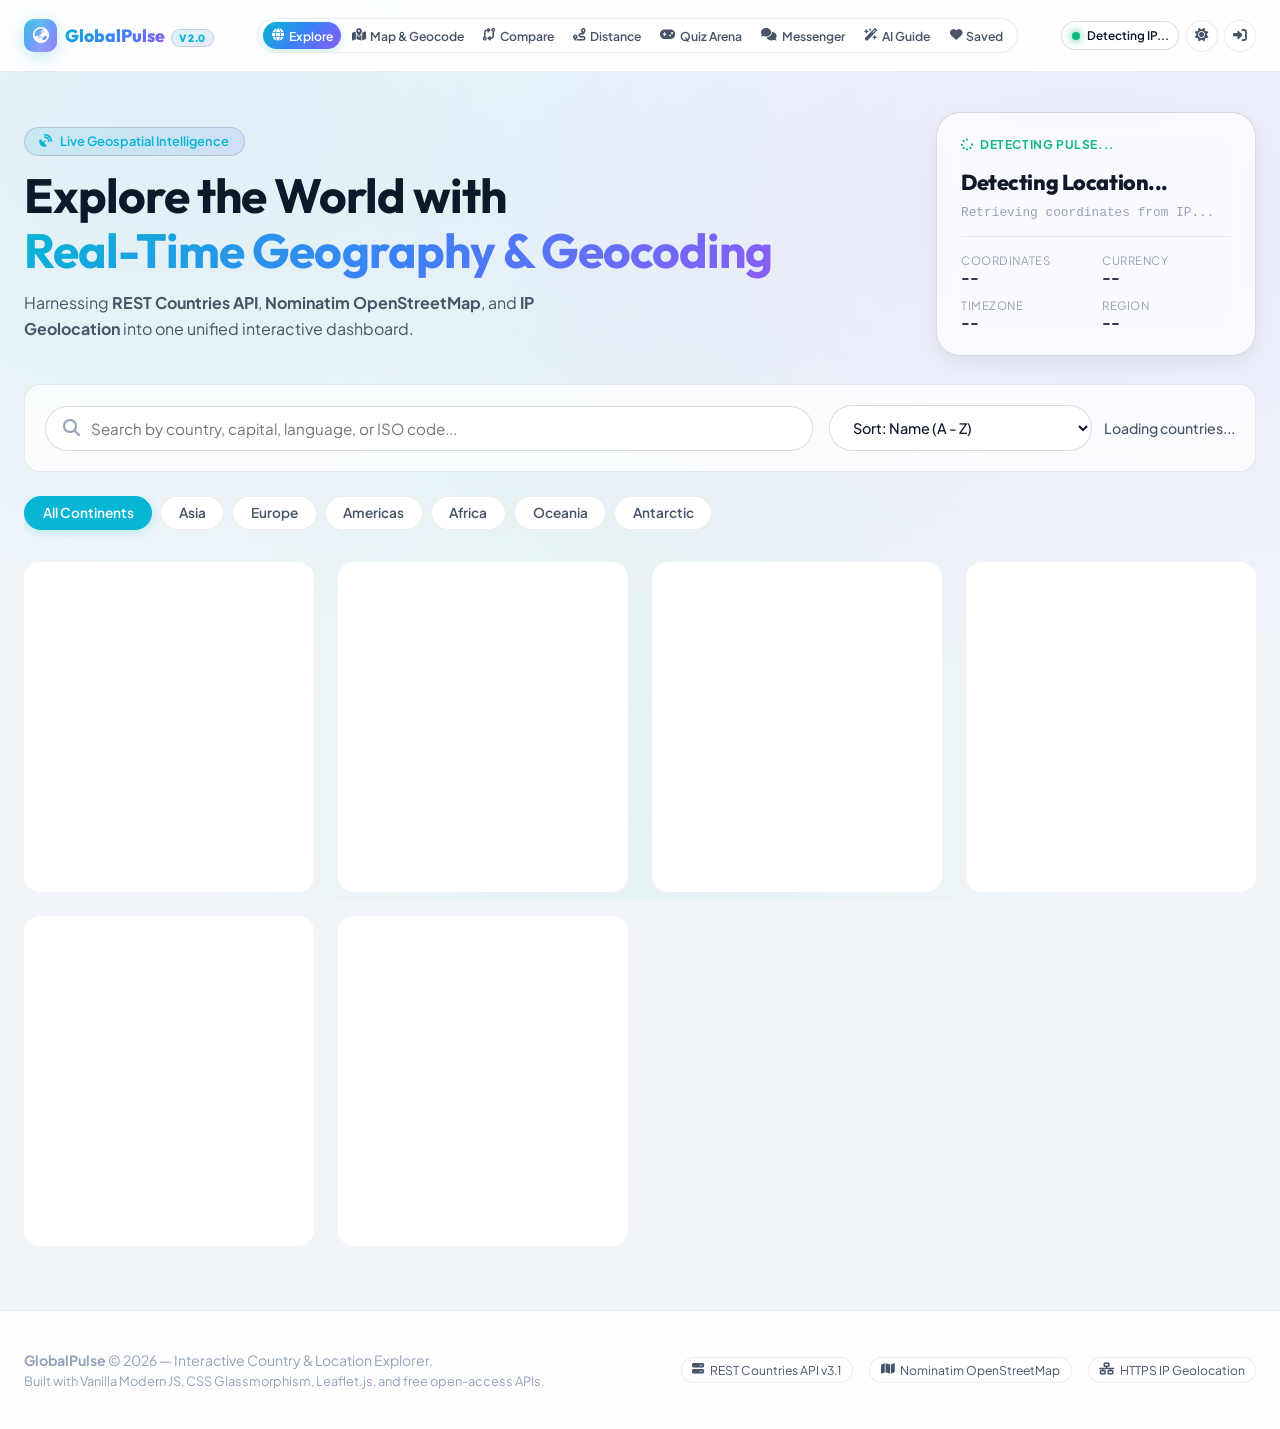
==== commit 75403af3: "Implement full Desktop/Browser-style Messenger page with sub-tabs, search, live chat, location shari" ====
--- a/index.html
+++ b/index.html
@@ -92,6 +92,11 @@
           <i class="fa-solid fa-gamepad"></i>
           <span>Quiz Arena</span>
         </button>
+        <button class="nav-tab-btn" data-tab="chat" id="tabBtnChat">
+          <i class="fa-solid fa-comments"></i>
+          <span>Messenger</span>
+          <span class="nav-chat-badge" id="navChatBadge" hidden></span>
+        </button>
         <button class="nav-tab-btn" data-tab="ai" id="tabBtnAI">
           <i class="fa-solid fa-wand-magic-sparkles"></i>
           <span>AI Guide</span>
@@ -408,6 +413,11 @@
 
     <!-- TAB 5.5: QUIZ ARENA -->
     <section class="view-section" id="view-quiz">
+      <div style="margin-bottom: 1.5rem;">
+        <h2><i class="fa-solid fa-gamepad" style="color: var(--accent-cyan);"></i> Geo Quiz Arena</h2>
+        <p style="color: var(--text-secondary); font-size: 0.9rem;">Test your world geography knowledge, challenge the global leaderboard, and earn XP badges!</p>
+      </div>
+
       <div class="quiz-layout">
         <!-- Quiz Game Panel -->
         <div class="quiz-panel" id="quizArena"></div>
@@ -426,7 +436,155 @@
       </div>
     </section>
 
-    <!-- TAB 6: SAVED BUCKET LIST -->
+    <!-- TAB 6: MESSENGER (DESKTOP & BROWSER STYLE) -->
+    <section class="view-section" id="view-chat">
+      <!-- Messenger Header Banner -->
+      <div class="view-header-banner">
+        <div class="view-banner-icon"><i class="fa-solid fa-comments"></i></div>
+        <div>
+          <h2>GlobalPulse Messenger</h2>
+          <p>Real-time explorer direct messages, community connections, and live location sharing.</p>
+        </div>
+      </div>
+
+      <!-- 3-Panel Messenger Workspace -->
+      <div class="messenger-container" id="messengerContainer">
+
+        <!-- PANEL 1: Conversations & Explorers Hub (Left Sidebar) -->
+        <aside class="msg-sidebar">
+          <div class="msg-sidebar-header">
+            <div class="msg-search-box">
+              <i class="fa-solid fa-magnifying-glass"></i>
+              <input type="text" id="msgSearchInput" placeholder="Search conversations & explorers..." autocomplete="off" />
+              <button type="button" class="msg-search-clear" id="msgSearchClear" hidden aria-label="Clear search"><i class="fa-solid fa-xmark"></i></button>
+            </div>
+
+            <!-- Sub-Tabs: All Chats / Explorers / Requests -->
+            <div class="msg-nav-tabs" role="tablist">
+              <button type="button" class="msg-tab-btn active" data-msg-tab="chats" id="msgTabChats">
+                <i class="fa-solid fa-message"></i>
+                <span>Chats</span>
+                <span class="msg-badge-dot" id="msgChatsBadge" hidden></span>
+              </button>
+              <button type="button" class="msg-tab-btn" data-msg-tab="explorers" id="msgTabExplorers">
+                <i class="fa-solid fa-earth-americas"></i>
+                <span>Explorers</span>
+              </button>
+              <button type="button" class="msg-tab-btn" data-msg-tab="requests" id="msgTabRequests">
+                <i class="fa-solid fa-user-group"></i>
+                <span>Requests</span>
+                <span class="msg-badge-count" id="msgRequestsBadge" hidden>0</span>
+              </button>
+            </div>
+          </div>
+
+          <!-- Tab Content Panes -->
+          <div class="msg-sidebar-content">
+            <!-- 1. All Chats List -->
+            <div class="msg-pane active" id="msgPaneChats">
+              <div class="msg-convo-list" id="msgConvoList">
+                <div class="msg-loading-placeholder">
+                  <div class="pulse-dot"></div>
+                  <span>Loading conversations...</span>
+                </div>
+              </div>
+            </div>
+
+            <!-- 2. Community Explorers & Friends List -->
+            <div class="msg-pane" id="msgPaneExplorers">
+              <div class="msg-explorers-list" id="msgExplorersList"></div>
+            </div>
+
+            <!-- 3. Friend Requests List -->
+            <div class="msg-pane" id="msgPaneRequests">
+              <div class="msg-requests-list" id="msgRequestsList"></div>
+            </div>
+          </div>
+        </aside>
+
+        <!-- PANEL 2: Active Chat Thread (Center Pane) -->
+        <main class="msg-main-chat" id="msgMainChat">
+          <!-- Empty State (No Chat Selected) -->
+          <div class="msg-empty-state" id="msgEmptyState">
+            <div class="msg-empty-icon"><i class="fa-solid fa-paper-plane"></i></div>
+            <h3>Select an Explorer to Start Chatting</h3>
+            <p>Pick a conversation from the left sidebar, or connect with live explorers from the community map.</p>
+          </div>
+
+          <!-- Active Chat Window (Hidden until conversation opened) -->
+          <div class="msg-thread-layout" id="msgThreadLayout" hidden>
+            <!-- Chat Header -->
+            <header class="msg-thread-header">
+              <button type="button" class="msg-back-btn" id="msgBackBtn" aria-label="Back to conversations">
+                <i class="fa-solid fa-arrow-left"></i>
+              </button>
+              <div class="msg-peer-avatar-wrap" id="msgPeerAvatarWrap"></div>
+              <div class="msg-peer-info">
+                <div class="msg-peer-name-row">
+                  <h3 id="msgPeerName">Explorer</h3>
+                  <span class="msg-peer-style-badge" id="msgPeerStyleBadge" hidden></span>
+                </div>
+                <div class="msg-peer-status" id="msgPeerStatus">
+                  <span class="online-indicator"></span> <span>Active Explorer</span>
+                </div>
+              </div>
+              <div class="msg-thread-actions">
+                <button type="button" class="msg-action-btn" id="msgActionProfile" title="View Explorer Profile">
+                  <i class="fa-solid fa-id-card"></i> <span>Profile</span>
+                </button>
+                <button type="button" class="msg-action-btn" id="msgActionMap" title="Locate on Interactive Map">
+                  <i class="fa-solid fa-map-location-dot"></i> <span>Map</span>
+                </button>
+                <button type="button" class="msg-action-btn" id="msgToggleInfoBtn" title="Toggle Explorer Info Sidebar">
+                  <i class="fa-solid fa-circle-info"></i>
+                </button>
+              </div>
+            </header>
+
+            <!-- Message Stream -->
+            <div class="msg-stream" id="msgStream"></div>
+
+            <!-- Composer Bar -->
+            <footer class="msg-composer-bar">
+              <div class="msg-quick-tools">
+                <button type="button" class="msg-tool-btn" id="msgShareLocationBtn" title="Share your current city / GPS location">
+                  <i class="fa-solid fa-location-dot"></i> <span>Share Location</span>
+                </button>
+                <div class="msg-quick-emojis">
+                  <button type="button" class="msg-emoji-btn" data-emoji="👋">👋</button>
+                  <button type="button" class="msg-emoji-btn" data-emoji="🌍">🌍</button>
+                  <button type="button" class="msg-emoji-btn" data-emoji="✈️">✈️</button>
+                  <button type="button" class="msg-emoji-btn" data-emoji="🔥">🔥</button>
+                  <button type="button" class="msg-emoji-btn" data-emoji="❤️">❤️</button>
+                </div>
+              </div>
+              <form class="msg-input-form" id="msgForm">
+                <input type="text" id="msgInput" placeholder="Type a message... (Press Enter to send)" maxlength="500" autocomplete="off" />
+                <button type="submit" class="msg-send-btn" id="msgSendBtn" aria-label="Send message">
+                  <i class="fa-solid fa-paper-plane"></i>
+                </button>
+              </form>
+            </footer>
+          </div>
+        </main>
+
+        <!-- PANEL 3: Explorer Info / Profile Sidebar (Right Panel) -->
+        <aside class="msg-info-panel" id="msgInfoPanel">
+          <div class="msg-info-header">
+            <h4>Explorer Profile</h4>
+            <button type="button" class="msg-info-close" id="msgInfoClose" aria-label="Close details">
+              <i class="fa-solid fa-xmark"></i>
+            </button>
+          </div>
+          <div class="msg-info-body" id="msgInfoBody">
+            <p class="community-empty">Select a conversation to view explorer details.</p>
+          </div>
+        </aside>
+
+      </div>
+    </section>
+
+    <!-- TAB 7: SAVED BUCKET LIST -->
     <section class="view-section" id="view-saved">
       <div
         style="display: flex; justify-content: space-between; align-items: center; margin-bottom: 1.5rem; flex-wrap: wrap; gap: 1rem;">
@@ -511,8 +669,8 @@
   <script src="https://unpkg.com/leaflet@1.9.4/dist/leaflet.js"
     integrity="sha256-20nQCchB9co0qIjJZRGuk2/Z9VM+kNiyxNV1lvTlZBo=" crossorigin=""></script>
 
-  <!-- Supabase JS (Community Auth & Live Locations) -->
-  <script src="https://cdn.jsdelivr.net/npm/@supabase/supabase-js@2"></script>
+  <!-- Supabase JS (Community Auth & Live Locations — Local First-Party) -->
+  <script src="js/vendor/supabase.min.js"></script>
 
   <!-- Auth Modal (Community Login) -->
   <div class="auth-modal-overlay" id="authModal" hidden>
--- a/css/style.css
+++ b/css/style.css
@@ -297,6 +297,7 @@
   background: var(--grad-primary);
   -webkit-background-clip: text;
   -webkit-text-fill-color: transparent;
+  background-clip: text;
   white-space: nowrap;
 }
 
@@ -475,6 +476,7 @@
   background: var(--grad-primary);
   -webkit-background-clip: text;
   -webkit-text-fill-color: transparent;
+  background-clip: text;
 }
 
 .hero-subtitle {
@@ -2362,170 +2364,482 @@
    ========================================================================== */
 .quiz-layout {
   display: grid;
-  grid-template-columns: 1fr 340px;
-  gap: 1.5rem;
+  grid-template-columns: 1fr 350px;
+  gap: 1.75rem;
   align-items: start;
+  margin-top: 0.5rem;
 }
 
 .quiz-panel {
   background: var(--bg-surface);
   border: 1px solid var(--border-glass-strong);
+  border-radius: var(--radius-lg);
+  padding: 2.25rem;
+  box-shadow: var(--shadow-lg);
+  min-height: 520px;
+  display: flex;
+  flex-direction: column;
+  justify-content: center;
+  position: relative;
+  overflow: hidden;
+  backdrop-filter: blur(16px);
+}
+
+/* Quiz Start Screen */
+.quiz-start {
+  display: flex;
+  flex-direction: column;
+  align-items: center;
+  justify-content: center;
+  text-align: center;
+  gap: 1.25rem;
+  max-width: 520px;
+  margin: 0 auto;
+  padding: 1.5rem 0;
+}
+
+.quiz-hero-icon {
+  width: 84px;
+  height: 84px;
+  border-radius: 50%;
+  background: var(--grad-primary);
+  color: #ffffff;
+  font-size: 2.4rem;
+  display: flex;
+  align-items: center;
+  justify-content: center;
+  box-shadow: 0 8px 24px var(--accent-cyan-glow);
+  animation: pulseGlow 3s infinite ease-in-out;
+}
+
+.quiz-title {
+  font-size: 2rem;
+  font-weight: 800;
+  color: var(--text-primary);
+  margin: 0;
+}
+
+.quiz-subtitle {
+  font-size: 0.95rem;
+  color: var(--text-muted);
+  line-height: 1.5;
+  margin: 0;
+}
+
+.quiz-guest-note {
+  background: rgba(6, 182, 212, 0.1);
+  border: 1px solid var(--accent-cyan);
+  color: var(--text-primary);
+  padding: 0.75rem 1.25rem;
   border-radius: var(--radius-md);
-  padding: 1.75rem;
-  box-shadow: var(--shadow-md);
-  min-height: 480px;
+  font-size: 0.86rem;
+  display: flex;
+  align-items: center;
+  gap: 0.6rem;
+}
+
+/* Authenticated Player Status Card on Quiz Screen */
+.quiz-player-card {
   display: flex;
   flex-direction: column;
-}
-
-.quiz-card {
+  align-items: center;
+  justify-content: center;
+  gap: 0.85rem;
+  background: var(--bg-surface-elevated);
+  border: 1.5px solid var(--border-glass-strong);
+  padding: 1.25rem 2rem;
+  border-radius: var(--radius-lg);
+  box-shadow: 0 8px 32px rgba(0, 0, 0, 0.25);
+  max-width: 440px;
+  width: 100%;
+  margin: 0 auto;
+  backdrop-filter: blur(12px);
+  transition: transform var(--transition-fast), box-shadow var(--transition-fast);
+}
+
+.quiz-player-card:hover {
+  transform: translateY(-2px);
+  box-shadow: 0 12px 36px var(--accent-cyan-glow);
+  border-color: var(--accent-cyan);
+}
+
+.quiz-player-avatar-wrap {
+  display: flex;
+  align-items: center;
+  justify-content: center;
+  margin: 0 auto;
+}
+
+.quiz-player-avatar {
+  width: 64px !important;
+  height: 64px !important;
+  min-width: 64px !important;
+  max-width: 64px !important;
+  min-height: 64px !important;
+  max-height: 64px !important;
+  aspect-ratio: 1 / 1 !important;
+  border-radius: 50% !important;
+  object-fit: cover !important;
+  border: 3px solid var(--accent-cyan) !important;
+  box-shadow: 0 0 16px var(--accent-cyan-glow) !important;
+  display: flex !important;
+  align-items: center !important;
+  justify-content: center !important;
+  font-size: 1.45rem !important;
+  font-weight: 800 !important;
+  color: #ffffff !important;
+  flex-shrink: 0 !important;
+}
+
+.quiz-player-meta {
   display: flex;
   flex-direction: column;
+  align-items: center;
+  gap: 0.55rem;
+  text-align: center;
+}
+
+.quiz-player-greeting {
+  font-size: 1.05rem;
+  color: var(--text-secondary);
+  font-weight: 600;
+}
+
+.quiz-player-name {
+  color: var(--accent-cyan);
+  font-weight: 800;
+  letter-spacing: 0.02em;
+}
+
+.quiz-player-status-chips {
+  display: flex;
+  align-items: center;
+  justify-content: center;
+  flex-wrap: wrap;
+  gap: 0.5rem;
+}
+
+.quiz-status-chip {
+  display: inline-flex;
+  align-items: center;
+  gap: 0.4rem;
+  padding: 0.3rem 0.75rem;
+  border-radius: var(--radius-full);
+  font-size: 0.78rem;
+  font-weight: 700;
+  border: 1px solid var(--border-glass);
+}
+
+.quiz-status-chip.xp-chip {
+  background: rgba(245, 158, 11, 0.12);
+  border-color: rgba(245, 158, 11, 0.35);
+  color: var(--accent-amber);
+}
+
+.quiz-status-chip.xp-chip i {
+  color: var(--accent-amber);
+}
+
+.quiz-status-chip.sync-chip {
+  background: rgba(16, 185, 129, 0.12);
+  border-color: rgba(16, 185, 129, 0.35);
+  color: var(--accent-emerald);
+}
+
+.quiz-status-chip.sync-chip i {
+  color: var(--accent-emerald);
+}
+
+.quiz-start-btn {
+  background: var(--grad-primary);
+  color: #ffffff;
+  font-weight: 800;
+  font-size: 1.05rem;
+  padding: 0.9rem 2.25rem;
+  border-radius: var(--radius-full);
+  box-shadow: 0 6px 20px var(--accent-cyan-glow);
+  cursor: pointer;
+  transition: all var(--transition-fast);
+  display: inline-flex;
+  align-items: center;
+  gap: 0.6rem;
+  border: none;
+}
+
+.quiz-start-btn:hover {
+  transform: translateY(-3px) scale(1.02);
+  box-shadow: 0 10px 28px var(--accent-cyan-glow);
+}
+
+/* Question Active View */
+.quiz-question-view {
+  display: flex;
+  flex-direction: column;
+  gap: 1.25rem;
+  width: 100%;
+}
+
+.quiz-hud {
+  display: flex;
+  align-items: center;
+  justify-content: space-between;
+  gap: 1rem;
+  background: var(--bg-surface-elevated);
+  padding: 0.65rem 1.1rem;
+  border-radius: var(--radius-full);
+  border: 1px solid var(--border-glass);
+}
+
+.quiz-progress-label {
+  font-weight: 800;
+  font-size: 0.85rem;
+  color: var(--accent-cyan);
+  min-width: 50px;
+}
+
+.quiz-progress-track {
+  flex: 1;
+  height: 8px;
+  background: var(--bg-base);
+  border-radius: 4px;
+  overflow: hidden;
+}
+
+.quiz-progress-fill {
   height: 100%;
-}
-
-.quiz-header {
-  display: flex;
-  align-items: center;
-  justify-content: space-between;
-  margin-bottom: 1.25rem;
-}
-
-.quiz-round-badge {
-  display: inline-flex;
+  background: var(--grad-primary);
+  transition: width 0.3s ease;
+}
+
+.quiz-score-chip {
+  font-weight: 800;
+  color: #fbbf24;
+  font-size: 0.9rem;
+  display: flex;
   align-items: center;
   gap: 0.4rem;
+}
+
+.quiz-timer-track {
+  height: 6px;
+  width: 100%;
   background: var(--bg-surface-elevated);
-  padding: 0.4rem 0.85rem;
-  border-radius: var(--radius-full);
-  font-size: 0.82rem;
+  border-radius: 3px;
+  overflow: hidden;
+  position: relative;
+}
+
+.quiz-timer-fill {
+  height: 100%;
+  background: linear-gradient(90deg, #10b981, #f59e0b, #ef4444);
+  transition: width 0.1s linear;
+}
+
+.quiz-prompt {
+  background: var(--bg-surface-elevated);
+  border: 1px solid var(--border-glass-strong);
+  border-radius: var(--radius-md);
+  padding: 1.75rem 1.5rem;
+  text-align: center;
+  display: flex;
+  flex-direction: column;
+  align-items: center;
+  justify-content: center;
+  gap: 1rem;
+  min-height: 140px;
+}
+
+.quiz-flag-img {
+  max-height: 95px;
+  width: auto;
+  border-radius: var(--radius-xs);
+  box-shadow: 0 6px 18px rgba(0, 0, 0, 0.35);
+  border: 1px solid var(--border-glass);
+  object-fit: contain;
+}
+
+.quiz-prompt p {
+  font-size: 1.35rem;
   font-weight: 700;
-  color: var(--accent-cyan);
-  border: 1px solid var(--border-glass);
-}
-
-.quiz-timer-wrap {
-  display: flex;
-  align-items: center;
-  gap: 0.5rem;
-  font-weight: 700;
-  color: var(--accent-amber);
-  font-size: 0.9rem;
-}
-
-.quiz-question-box {
-  background: var(--bg-surface-elevated);
-  border: 1px solid var(--border-glass);
-  border-radius: var(--radius-sm);
-  padding: 1.5rem;
-  text-align: center;
-  margin-bottom: 1.5rem;
-}
-
-.quiz-question-type {
-  font-size: 0.78rem;
-  text-transform: uppercase;
-  letter-spacing: 0.06em;
-  color: var(--accent-cyan);
-  margin-bottom: 0.5rem;
-  font-weight: 700;
-}
-
-.quiz-question-title {
-  font-size: 1.35rem;
-  font-weight: 800;
-  color: var(--text-primary);
-  margin-bottom: 0.75rem;
-}
-
-.quiz-flag-preview {
-  max-height: 90px;
-  border-radius: var(--radius-xs);
-  box-shadow: 0 4px 12px rgba(0, 0, 0, 0.25);
-  margin: 0.5rem auto 0;
-  display: block;
-}
-
-.quiz-options-grid {
+  color: var(--text-primary);
+  margin: 0;
+  line-height: 1.4;
+}
+
+.quiz-options {
   display: grid;
   grid-template-columns: 1fr 1fr;
-  gap: 0.85rem;
-  margin-bottom: 1.5rem;
+  gap: 1rem;
 }
 
 .quiz-option-btn {
   background: var(--bg-surface-elevated);
-  border: 1px solid var(--border-glass-strong);
-  border-radius: var(--radius-sm);
-  padding: 1rem 1.25rem;
-  color: var(--text-primary);
-  font-size: 0.92rem;
-  font-weight: 600;
-  text-align: left;
+  border: 1.5px solid var(--border-glass-strong);
+  border-radius: var(--radius-md);
+  padding: 1.1rem 1.25rem;
+  font-size: 0.95rem;
+  font-weight: 700;
+  color: var(--text-primary);
   cursor: pointer;
   transition: all var(--transition-fast);
   display: flex;
   align-items: center;
-  gap: 0.6rem;
+  gap: 0.75rem;
+  text-align: left;
+  width: 100%;
+}
+
+.quiz-option-letter {
+  width: 28px;
+  height: 28px;
+  border-radius: 50%;
+  background: var(--bg-base);
+  border: 1px solid var(--border-glass);
+  color: var(--accent-cyan);
+  font-size: 0.78rem;
+  font-weight: 800;
+  display: flex;
+  align-items: center;
+  justify-content: center;
+  flex-shrink: 0;
 }
 
 .quiz-option-btn:hover:not(:disabled) {
   background: var(--bg-glass-hover);
   border-color: var(--accent-cyan);
   transform: translateY(-2px);
+  box-shadow: 0 4px 16px rgba(6, 182, 212, 0.2);
 }
 
 .quiz-option-btn.correct {
-  background: rgba(16, 185, 129, 0.2) !important;
-  border-color: var(--accent-emerald) !important;
+  background: rgba(16, 185, 129, 0.25) !important;
+  border-color: #10b981 !important;
   color: #6ee7b7 !important;
+  transform: scale(1.02);
 }
 
 .quiz-option-btn.wrong {
-  background: rgba(244, 63, 94, 0.2) !important;
-  border-color: var(--accent-rose) !important;
+  background: rgba(244, 63, 94, 0.25) !important;
+  border-color: #f43f5e !important;
   color: #fda4af !important;
 }
 
+/* Quiz Summary Screen */
+.quiz-summary {
+  display: flex;
+  flex-direction: column;
+  align-items: center;
+  justify-content: center;
+  text-align: center;
+  gap: 1.25rem;
+  max-width: 520px;
+  margin: 0 auto;
+  padding: 1.5rem 0;
+}
+
+.quiz-summary-ring {
+  width: 120px;
+  height: 120px;
+  border-radius: 50%;
+  border: 4px solid var(--accent-cyan);
+  background: radial-gradient(circle, rgba(6, 182, 212, 0.15), transparent);
+  display: flex;
+  flex-direction: column;
+  align-items: center;
+  justify-content: center;
+  margin: 0 auto;
+  box-shadow: 0 0 24px var(--accent-cyan-glow);
+}
+
+.quiz-summary-score {
+  font-size: 2.2rem;
+  font-weight: 900;
+  color: var(--accent-cyan);
+  line-height: 1;
+}
+
+.quiz-summary-unit {
+  font-size: 0.75rem;
+  text-transform: uppercase;
+  letter-spacing: 0.05em;
+  color: var(--text-muted);
+  font-weight: 700;
+}
+
+.quiz-summary-actions {
+  display: flex;
+  flex-direction: column;
+  align-items: center;
+  gap: 0.75rem;
+  width: 100%;
+}
+
+.feature-unlock-btn {
+  background: var(--bg-surface-elevated);
+  border: 1px solid var(--accent-cyan);
+  color: var(--accent-cyan);
+  font-weight: 700;
+  font-size: 0.9rem;
+  padding: 0.75rem 1.5rem;
+  border-radius: var(--radius-full);
+  cursor: pointer;
+  transition: all var(--transition-fast);
+  display: inline-flex;
+  align-items: center;
+  gap: 0.5rem;
+}
+
+.feature-unlock-btn:hover {
+  background: rgba(6, 182, 212, 0.15);
+  transform: translateY(-2px);
+}
+
+/* Global Leaderboard Panel */
 .leaderboard-panel-wrap {
   background: var(--bg-surface);
   border: 1px solid var(--border-glass-strong);
-  border-radius: var(--radius-md);
-  padding: 1.25rem;
+  border-radius: var(--radius-lg);
+  padding: 1.5rem;
   box-shadow: var(--shadow-md);
 }
 
 .leaderboard-header {
   display: flex;
   align-items: center;
+  gap: 0.85rem;
+  padding-bottom: 1.1rem;
+  border-bottom: 1px solid var(--border-glass);
+  margin-bottom: 1rem;
+}
+
+.leaderboard-header i {
+  font-size: 1.6rem;
+  color: #fbbf24;
+}
+
+.leaderboard-header h3 {
+  font-size: 1.1rem;
+  margin: 0;
+  color: var(--text-primary);
+}
+
+.leaderboard-list {
+  display: flex;
+  flex-direction: column;
+  gap: 0.5rem;
+  max-height: 420px;
+  overflow-y: auto;
+}
+
+.leaderboard-row {
+  display: flex;
+  align-items: center;
   gap: 0.75rem;
-  padding-bottom: 1rem;
-  border-bottom: 1px solid var(--border-glass);
-  margin-bottom: 0.75rem;
-}
-
-.leaderboard-header i {
-  font-size: 1.4rem;
-  color: var(--accent-amber);
-}
-
-.leaderboard-list {
-  display: flex;
-  flex-direction: column;
-  gap: 0.4rem;
-  max-height: 400px;
-  overflow-y: auto;
-}
-
-.leaderboard-row {
-  display: flex;
-  align-items: center;
-  gap: 0.65rem;
-  padding: 0.55rem 0.75rem;
+  padding: 0.65rem 0.85rem;
   background: var(--bg-surface-elevated);
   border: 1px solid var(--border-glass);
-  border-radius: var(--radius-xs);
-  font-size: 0.84rem;
+  border-radius: var(--radius-sm);
+  font-size: 0.86rem;
   transition: all var(--transition-fast);
 }
 
@@ -2533,40 +2847,66 @@
   border-color: var(--accent-cyan);
   background: rgba(6, 182, 212, 0.12);
   font-weight: 700;
+  box-shadow: 0 0 12px rgba(6, 182, 212, 0.2);
 }
 
 .lb-rank {
   width: 24px;
   font-weight: 800;
   text-align: center;
-}
-
-.lb-user {
+  font-size: 0.95rem;
+}
+
+.lb-name {
   flex: 1;
   white-space: nowrap;
   overflow: hidden;
   text-overflow: ellipsis;
+  font-weight: 700;
 }
 
 .lb-score {
   font-weight: 800;
   color: var(--accent-cyan);
+  font-size: 0.92rem;
 }
 
 /* ==========================================================================
    CHAT PANEL & DIRECT MESSAGES DRAWER
    ========================================================================== */
+/* Base pill (used inline in conversation rows) */
 .chat-unread-badge {
+  display: inline-flex;
+  align-items: center;
+  justify-content: center;
   background: var(--accent-rose);
   color: #ffffff;
-  font-size: 0.68rem;
+  font-size: 0.62rem;
   font-weight: 800;
-  padding: 0.15rem 0.4rem;
+  min-width: 16px;
+  height: 16px;
+  padding: 0 4px;
   border-radius: var(--radius-full);
   line-height: 1;
+}
+
+/* Header button variant — pinned to the icon's corner */
+#chatToggleBtn {
+  position: relative;
+}
+
+#chatToggleBtn .chat-unread-badge {
   position: absolute;
-  top: 4px;
-  right: 4px;
+  top: -4px;
+  right: -4px;
+  z-index: 2;
+  box-shadow: 0 0 0 2px var(--bg-base);
+  pointer-events: none;
+}
+
+/* The hidden attribute must always win over the display styles above */
+.chat-unread-badge[hidden] {
+  display: none !important;
 }
 
 .chat-drawer {
@@ -2930,7 +3270,1932 @@
   .quiz-layout {
     grid-template-columns: 1fr;
   }
+
   .quiz-options-grid {
     grid-template-columns: 1fr;
   }
-}+}
+
+/* ==========================================================================
+   GUEST GATING — lock overlays & inline sign-in links
+   ========================================================================== */
+.link-btn {
+  background: none;
+  border: none;
+  color: var(--accent-cyan);
+  font-weight: 700;
+  cursor: pointer;
+  padding: 0;
+  text-decoration: underline;
+}
+
+.feature-locked {
+  position: absolute;
+  inset: 0;
+  z-index: 5;
+  display: flex;
+  align-items: center;
+  justify-content: center;
+  background: color-mix(in srgb, var(--bg-base) 55%, transparent);
+  backdrop-filter: blur(3px);
+  border-radius: inherit;
+}
+
+.feature-locked-inner {
+  text-align: center;
+  padding: 1.5rem;
+}
+
+.feature-locked-inner i {
+  font-size: 1.8rem;
+  color: var(--accent-cyan);
+  margin-bottom: 0.5rem;
+}
+
+.feature-locked-inner p {
+  font-size: 0.88rem;
+  color: var(--text-secondary);
+  margin-bottom: 0.9rem;
+}
+
+.feature-unlock-btn {
+  display: inline-flex;
+  align-items: center;
+  gap: 0.45rem;
+  padding: 0.55rem 1.1rem;
+  background: var(--grad-primary);
+  color: #ffffff;
+  border: none;
+  border-radius: var(--radius-full);
+  font-weight: 700;
+  font-size: 0.85rem;
+  cursor: pointer;
+  transition: transform var(--transition-fast), box-shadow var(--transition-fast);
+}
+
+.feature-unlock-btn:hover {
+  transform: translateY(-2px);
+  box-shadow: var(--shadow-glow);
+}
+
+/* ==========================================================================
+   WEATHER CHIP (hero location card)
+   ========================================================================== */
+.weather-chip {
+  display: inline-flex;
+  align-items: center;
+  gap: 0.4rem;
+  margin-top: 0.4rem;
+  padding: 0.25rem 0.7rem;
+  background: var(--bg-surface-elevated);
+  border: 1px solid var(--border-glass);
+  border-radius: var(--radius-full);
+  font-size: 0.78rem;
+  font-weight: 600;
+  color: var(--text-secondary);
+}
+
+.weather-chip i {
+  color: var(--accent-amber);
+}
+
+/* ==========================================================================
+   CURRENCY CONVERTER
+   ========================================================================== */
+.fx-card {
+  background: var(--bg-glass-card);
+  border: 1px solid var(--border-glass-strong);
+  border-radius: var(--radius-md);
+  padding: 1rem 1.25rem;
+  margin-bottom: 1.25rem;
+}
+
+.fx-header {
+  display: flex;
+  align-items: center;
+  gap: 0.7rem;
+  margin-bottom: 0.85rem;
+}
+
+.fx-header i {
+  font-size: 1.2rem;
+  color: var(--accent-cyan);
+}
+
+.fx-header h3 {
+  font-size: 1rem;
+  font-weight: 800;
+  color: var(--text-primary);
+}
+
+.fx-row {
+  display: flex;
+  gap: 0.6rem;
+  margin-bottom: 0.6rem;
+}
+
+.fx-input {
+  flex: 1;
+  min-width: 0;
+  padding: 0.6rem 0.85rem;
+  background: var(--bg-surface);
+  border: 1px solid var(--border-glass-strong);
+  border-radius: var(--radius-sm);
+  color: var(--text-primary);
+  font-weight: 700;
+}
+
+.fx-select {
+  width: 110px;
+  flex-shrink: 0;
+}
+
+.fx-swap-btn {
+  display: block;
+  margin: 0 auto 0.6rem;
+  width: 34px;
+  height: 34px;
+  border-radius: 50%;
+  background: var(--bg-surface);
+  border: 1px solid var(--border-glass-strong);
+  color: var(--accent-cyan);
+  cursor: pointer;
+  transition: all var(--transition-fast);
+}
+
+.fx-swap-btn:hover {
+  background: var(--accent-cyan);
+  color: #ffffff;
+}
+
+.fx-meta {
+  font-size: 0.72rem;
+  color: var(--text-muted);
+  font-family: monospace;
+}
+
+/* ==========================================================================
+   PASSPORT HEADER / STATS / BADGES
+   ========================================================================== */
+.passport-header {
+  display: flex;
+  align-items: center;
+  gap: 0.9rem;
+  margin-bottom: 1rem;
+}
+
+.passport-level {
+  font-size: 0.8rem;
+  font-weight: 700;
+  color: var(--accent-emerald);
+}
+
+.passport-stats {
+  display: grid;
+  grid-template-columns: 1fr 1fr;
+  gap: 0.6rem;
+  margin-bottom: 1rem;
+}
+
+.passport-stat {
+  background: var(--bg-surface-elevated);
+  border: 1px solid var(--border-glass);
+  border-radius: var(--radius-sm);
+  padding: 0.7rem;
+  text-align: center;
+}
+
+.passport-stat strong {
+  display: block;
+  font-size: 1.3rem;
+  font-family: 'Outfit', sans-serif;
+  color: var(--accent-cyan);
+}
+
+.passport-stat span {
+  font-size: 0.72rem;
+  color: var(--text-muted);
+}
+
+.passport-map {
+  height: 220px;
+  border-radius: var(--radius-md);
+  overflow: hidden;
+  margin-bottom: 1rem;
+  border: 1px solid var(--border-glass);
+}
+
+.badge-row {
+  display: flex;
+  flex-wrap: wrap;
+  gap: 0.5rem;
+}
+
+.badge-chip {
+  display: inline-flex;
+  align-items: center;
+  gap: 0.35rem;
+  padding: 0.3rem 0.7rem;
+  background: var(--grad-badge);
+  border: 1px solid var(--border-glass-strong);
+  border-radius: var(--radius-full);
+  font-size: 0.75rem;
+  font-weight: 700;
+  color: var(--text-primary);
+}
+
+.badge-chip i {
+  color: var(--accent-amber);
+}
+
+.passport-lock-hint {
+  opacity: 0.7;
+  margin-left: 0.3rem;
+}
+
+/* ==========================================================================
+   CHAT — requests section & thread back button
+   ========================================================================== */
+.chat-requests {
+  padding: 0.75rem;
+  border-bottom: 1px solid var(--border-glass);
+}
+
+.chat-section-title {
+  font-size: 0.72rem;
+  font-weight: 800;
+  letter-spacing: 0.05em;
+  text-transform: uppercase;
+  color: var(--text-muted);
+  margin-bottom: 0.5rem;
+}
+
+.chat-request-row {
+  display: flex;
+  align-items: center;
+  gap: 0.55rem;
+  padding: 0.45rem 0;
+}
+
+.chat-req-name {
+  flex: 1;
+  font-size: 0.85rem;
+  font-weight: 600;
+  color: var(--text-primary);
+}
+
+.chat-req-btn {
+  width: 28px;
+  height: 28px;
+  border-radius: 50%;
+  border: 1px solid var(--border-glass-strong);
+  background: var(--bg-surface);
+  cursor: pointer;
+  font-size: 0.75rem;
+  transition: all var(--transition-fast);
+}
+
+.chat-req-btn.accept {
+  color: var(--accent-emerald);
+}
+
+.chat-req-btn.accept:hover {
+  background: var(--accent-emerald);
+  color: #ffffff;
+}
+
+.chat-req-btn.decline {
+  color: var(--accent-rose);
+}
+
+.chat-req-btn.decline:hover {
+  background: var(--accent-rose);
+  color: #ffffff;
+}
+
+.chat-back-btn {
+  background: transparent;
+  border: none;
+  color: var(--text-secondary);
+  cursor: pointer;
+  font-size: 1rem;
+  padding: 0.25rem;
+}
+
+.chat-back-btn:hover {
+  color: var(--accent-cyan);
+}
+
+/* ==========================================================================
+   PROFILE MANAGER & AVATAR CRUD
+   ========================================================================== */
+.avatar-chip-img {
+  width: 24px;
+  height: 24px;
+  min-width: 24px;
+  min-height: 24px;
+  aspect-ratio: 1 / 1;
+  border-radius: 50%;
+  object-fit: cover;
+  border: 1.5px solid var(--accent-cyan);
+}
+
+.avatar-menu-img {
+  width: 38px;
+  height: 38px;
+  min-width: 38px;
+  min-height: 38px;
+  aspect-ratio: 1 / 1;
+  border-radius: 50%;
+  object-fit: cover;
+  border: 2px solid var(--accent-cyan);
+  box-shadow: 0 0 8px var(--accent-cyan-glow);
+}
+
+.avatar-photo {
+  aspect-ratio: 1 / 1 !important;
+  object-fit: cover !important;
+  border-radius: 50% !important;
+}
+
+.profile-card-dialog {
+  max-width: 620px !important;
+  padding: 1.75rem 2rem !important;
+}
+
+.profile-tabs-header {
+  display: flex;
+  gap: 0.5rem;
+  margin-bottom: 1.25rem;
+  border-bottom: 1px solid var(--border-glass);
+  padding-bottom: 0.5rem;
+}
+
+.profile-tab {
+  padding: 0.5rem 1rem;
+  font-size: 0.88rem;
+  font-weight: 700;
+  border-radius: var(--radius-sm);
+  background: transparent;
+  color: var(--text-muted);
+  border: none;
+  cursor: pointer;
+  transition: all var(--transition-fast);
+  display: flex;
+  align-items: center;
+  gap: 0.5rem;
+}
+
+.profile-tab.active {
+  background: var(--bg-surface-elevated);
+  color: var(--accent-cyan);
+  box-shadow: var(--shadow-sm);
+}
+
+.profile-modal-body {
+  max-height: 75vh;
+  overflow-y: auto;
+  padding-right: 0.25rem;
+}
+
+/* Profile View Screen */
+.profile-view-wrap {
+  display: flex;
+  flex-direction: column;
+  gap: 1.25rem;
+}
+
+.profile-header-banner {
+  display: flex;
+  align-items: center;
+  gap: 1.25rem;
+  background: var(--bg-surface-elevated);
+  border: 1px solid var(--border-glass-strong);
+  border-radius: var(--radius-md);
+  padding: 1.25rem 1.5rem;
+  position: relative;
+}
+
+.profile-avatar-container {
+  flex-shrink: 0;
+}
+
+.profile-header-meta {
+  flex: 1;
+}
+
+.profile-name-title {
+  font-size: 1.35rem;
+  font-weight: 800;
+  color: var(--text-primary);
+  margin: 0 0 0.2rem;
+}
+
+.profile-username-tag {
+  font-size: 0.84rem;
+  color: var(--accent-cyan);
+  font-weight: 700;
+  margin-bottom: 0.45rem;
+}
+
+.profile-badge-pill {
+  display: flex;
+  align-items: center;
+  gap: 0.6rem;
+}
+
+.profile-xp-text {
+  font-size: 0.78rem;
+  font-weight: 700;
+  color: var(--accent-amber);
+}
+
+.profile-quick-edit-btn {
+  position: absolute;
+  top: 1rem;
+  right: 1rem;
+  background: var(--bg-glass);
+  border: 1px solid var(--border-glass);
+  color: var(--text-primary);
+  font-size: 0.78rem;
+  font-weight: 700;
+  padding: 0.35rem 0.75rem;
+  border-radius: var(--radius-full);
+  cursor: pointer;
+  transition: all var(--transition-fast);
+  display: flex;
+  align-items: center;
+  gap: 0.4rem;
+}
+
+.profile-quick-edit-btn:hover {
+  background: var(--accent-cyan);
+  color: #ffffff;
+  border-color: var(--accent-cyan);
+}
+
+.profile-bio-box {
+  background: var(--bg-surface-elevated);
+  border: 1px solid var(--border-glass);
+  border-left: 3.5px solid var(--accent-cyan);
+  border-radius: var(--radius-sm);
+  padding: 1rem 1.25rem;
+  position: relative;
+}
+
+.bio-quote-icon {
+  font-size: 0.9rem;
+  color: var(--accent-cyan);
+  opacity: 0.5;
+  margin-bottom: 0.3rem;
+  display: block;
+}
+
+.profile-bio-text {
+  font-size: 0.9rem;
+  line-height: 1.5;
+  color: var(--text-primary);
+  margin: 0;
+  font-style: italic;
+}
+
+.profile-details-grid {
+  display: grid;
+  grid-template-columns: 1fr 1fr;
+  gap: 0.85rem;
+}
+
+.prof-detail-item {
+  background: var(--bg-surface-elevated);
+  border: 1px solid var(--border-glass);
+  border-radius: var(--radius-sm);
+  padding: 0.85rem 1rem;
+}
+
+.prof-detail-item.full-width {
+  grid-column: 1 / -1;
+}
+
+.prof-detail-label {
+  font-size: 0.74rem;
+  font-weight: 700;
+  text-transform: uppercase;
+  letter-spacing: 0.05em;
+  color: var(--text-muted);
+  margin-bottom: 0.35rem;
+  display: flex;
+  align-items: center;
+  gap: 0.4rem;
+}
+
+.prof-detail-value {
+  font-size: 0.92rem;
+  font-weight: 600;
+  color: var(--text-primary);
+  word-break: break-word;
+}
+
+.prof-detail-value.font-highlight {
+  color: var(--accent-cyan);
+  font-weight: 800;
+}
+
+.profile-link-external {
+  color: var(--accent-cyan);
+  text-decoration: none;
+  font-weight: 600;
+  display: inline-flex;
+  align-items: center;
+  gap: 0.35rem;
+}
+
+.profile-link-external:hover {
+  text-decoration: underline;
+}
+
+.profile-badges-section {
+  background: var(--bg-surface-elevated);
+  border: 1px solid var(--border-glass);
+  border-radius: var(--radius-sm);
+  padding: 1rem 1.25rem;
+}
+
+.prof-section-title {
+  font-size: 0.82rem;
+  font-weight: 800;
+  color: var(--text-primary);
+  margin-bottom: 0.75rem;
+  display: flex;
+  align-items: center;
+  gap: 0.45rem;
+}
+
+/* Profile Edit Form Styles */
+.profile-edit-form {
+  display: flex;
+  flex-direction: column;
+  gap: 1.25rem;
+}
+
+.avatar-edit-section {
+  display: grid;
+  grid-template-columns: 180px 1fr;
+  gap: 1.5rem;
+  align-items: center;
+  background: var(--bg-surface-elevated);
+  border: 1px solid var(--border-glass);
+  border-radius: var(--radius-md);
+  padding: 1.25rem;
+}
+
+.avatar-upload-col {
+  display: flex;
+  flex-direction: column;
+  align-items: center;
+  text-align: center;
+  gap: 0.5rem;
+}
+
+.avatar-preview-wrap {
+  position: relative;
+  width: 80px;
+  height: 80px;
+  border-radius: 50%;
+  cursor: pointer;
+}
+
+.avatar-upload-overlay {
+  position: absolute;
+  inset: 0;
+  border-radius: 50%;
+  background: rgba(0, 0, 0, 0.45);
+  color: #ffffff;
+  display: flex;
+  align-items: center;
+  justify-content: center;
+  font-size: 1.3rem;
+  opacity: 0;
+  transition: opacity var(--transition-fast);
+  cursor: pointer;
+}
+
+.avatar-preview-wrap:hover .avatar-upload-overlay {
+  opacity: 1;
+}
+
+.avatar-action-buttons {
+  display: flex;
+  gap: 0.4rem;
+  margin-top: 0.25rem;
+}
+
+.btn-danger-outline {
+  background: transparent;
+  border: 1px solid var(--accent-rose);
+  color: var(--accent-rose);
+  border-radius: var(--radius-sm);
+  padding: 0.35rem 0.65rem;
+  font-size: 0.75rem;
+  font-weight: 700;
+  cursor: pointer;
+  transition: all var(--transition-fast);
+}
+
+.btn-danger-outline:hover {
+  background: var(--accent-rose);
+  color: #ffffff;
+}
+
+.avatar-hint {
+  font-size: 0.68rem;
+  color: var(--text-muted);
+}
+
+.avatar-colors-col {
+  display: flex;
+  flex-direction: column;
+  gap: 0.6rem;
+}
+
+.form-label-title {
+  font-size: 0.8rem;
+  font-weight: 700;
+  color: var(--text-primary);
+  display: flex;
+  align-items: center;
+  gap: 0.4rem;
+}
+
+.color-swatches-grid {
+  display: flex;
+  flex-wrap: wrap;
+  gap: 0.5rem;
+}
+
+.color-swatch-btn {
+  width: 32px;
+  height: 32px;
+  border-radius: 50%;
+  border: 2px solid transparent;
+  cursor: pointer;
+  transition: transform 0.2s ease, border-color 0.2s ease;
+}
+
+.color-swatch-btn:hover {
+  transform: scale(1.15);
+}
+
+.color-swatch-btn.selected {
+  border-color: #ffffff;
+  box-shadow: 0 0 10px rgba(255, 255, 255, 0.7);
+  transform: scale(1.15);
+}
+
+.profile-divider {
+  border: 0;
+  height: 1px;
+  background: var(--border-glass);
+  margin: 0.25rem 0;
+}
+
+.profile-form-grid {
+  display: grid;
+  grid-template-columns: 1fr 1fr;
+  gap: 1rem;
+}
+
+.form-group {
+  display: flex;
+  flex-direction: column;
+  gap: 0.4rem;
+}
+
+.form-group.full-width {
+  grid-column: 1 / -1;
+}
+
+.form-group label {
+  font-size: 0.82rem;
+  font-weight: 700;
+  color: var(--text-secondary);
+  display: flex;
+  align-items: center;
+  gap: 0.4rem;
+}
+
+.char-counter {
+  font-size: 0.72rem;
+  color: var(--text-muted);
+  font-weight: 600;
+}
+
+.profile-input,
+.profile-textarea,
+.profile-select {
+  background: var(--bg-surface-elevated);
+  border: 1px solid var(--border-glass-strong);
+  border-radius: var(--radius-sm);
+  padding: 0.65rem 0.85rem;
+  font-size: 0.88rem;
+  color: var(--text-primary);
+  transition: border-color var(--transition-fast);
+  font-family: inherit;
+}
+
+.profile-input:focus,
+.profile-textarea:focus,
+.profile-select:focus {
+  outline: none;
+  border-color: var(--accent-cyan);
+  box-shadow: 0 0 0 3px rgba(6, 182, 212, 0.15);
+}
+
+.profile-textarea {
+  resize: vertical;
+}
+
+.profile-edit-actions {
+  display: flex;
+  justify-content: flex-end;
+  gap: 0.75rem;
+  margin-top: 0.75rem;
+  padding-top: 1rem;
+  border-top: 1px solid var(--border-glass);
+}
+
+@media (max-width: 600px) {
+
+  .profile-details-grid,
+  .profile-form-grid,
+  .avatar-edit-section {
+    grid-template-columns: 1fr;
+  }
+}
+/*==========================================================================
+   HEADER OVERFLOW FIXES — keep every element inside the viewport
+   ==========================================================================*/
+
+/*Safety net: nothing may push the page sideways*/
+html,
+body {
+  max-width: 100%;
+  overflow-x: hidden;
+  overflow-x: clip;
+}
+
+/*Tab strip scrolls internally instead of spilling past the edge*/
+.nav-tabs {
+  min-width: 0;
+  max-width: 100%;
+  overflow-x: auto;
+  scrollbar-width: none;
+  -webkit-overflow-scrolling: touch;
+}
+
+.nav-tabs::-webkit-scrollbar {
+  display: none;
+}
+
+/*Tighter tabs on narrower desktops*/
+@media (max-width: 1500px) {
+  .nav-tabs {
+    gap: 0.1rem;
+  }
+
+  .nav-tab-btn {
+    padding: 0.34rem 0.55rem;
+    font-size: 0.76rem;
+    gap: 0.28rem;
+  }
+}
+
+/*Icons-only tabs when space is really tight (tablet-landscape zone)*/
+@media (max-width: 1240px) and (min-width: 769px) {
+  .nav-tab-btn span {
+    display: none;
+  }
+
+  .nav-tab-btn {
+    padding: 0.42rem 0.6rem;
+  }
+
+  .nav-tab-btn i {
+    font-size: 1rem;
+  }
+}
+
+/*Action chips never force the row wider*/
+.nav-actions {
+  min-width: 0;
+  flex-shrink: 1;
+}
+
+.user-geo-chip {
+  min-width: 0;
+}
+
+.user-geo-chip span:last-child {
+  max-width: 110px;
+  overflow: hidden;
+  text-overflow: ellipsis;
+  white-space: nowrap;
+}
+
+.account-chip {
+  min-width: 0;
+}
+
+.account-chip .account-name {
+  max-width: 96px;
+  overflow: hidden;
+  text-overflow: ellipsis;
+}
+/*==========================================================================
+   HEADER OVERFLOW FIXES — keep every element inside the viewport
+   ==========================================================================*/
+
+/*Safety net: nothing may push the page sideways*/
+html,
+body {
+  max-width: 100%;
+  overflow-x: hidden;
+  overflow-x: clip;
+}
+
+/*Tab strip scrolls internally instead of spilling past the edge*/
+.nav-tabs {
+  min-width: 0;
+  max-width: 100%;
+  overflow-x: auto;
+  scrollbar-width: none;
+  -webkit-overflow-scrolling: touch;
+}
+
+.nav-tabs::-webkit-scrollbar {
+  display: none;
+}
+
+/*Tighter tabs on narrower desktops*/
+@media (max-width: 1500px) {
+  .nav-tabs {
+    gap: 0.1rem;
+  }
+
+  .nav-tab-btn {
+    padding: 0.34rem 0.55rem;
+    font-size: 0.76rem;
+    gap: 0.28rem;
+  }
+}
+
+/*Icons-only tabs when space is really tight (tablet-landscape zone)*/
+@media (max-width: 1240px) and (min-width: 769px) {
+  .nav-tab-btn span {
+    display: none;
+  }
+
+  .nav-tab-btn {
+    padding: 0.42rem 0.6rem;
+  }
+
+  .nav-tab-btn i {
+    font-size: 1rem;
+  }
+}
+
+/*Action chips never force the row wider*/
+.nav-actions {
+  min-width: 0;
+  flex-shrink: 1;
+}
+
+.user-geo-chip {
+  min-width: 0;
+}
+
+.user-geo-chip span:last-child {
+  max-width: 110px;
+  overflow: hidden;
+  text-overflow: ellipsis;
+  white-space: nowrap;
+}
+
+.account-chip {
+  min-width: 0;
+}
+
+.account-chip .account-name {
+  max-width: 96px;
+  overflow: hidden;
+  text-overflow: ellipsis;
+  white-space: nowrap;
+}
+
+/*Dropdown menus anchor to the right edge of their chip so they
+   never spill past the screen edge*/
+.account-menu {
+  left: auto;
+  right: 0;
+}
+
+/* ==========================================================================
+   GLOBALPULSE MESSENGER — DESKTOP / BROWSER STYLE WORKSPACE
+   ========================================================================== */
+.nav-chat-badge {
+  display: inline-flex;
+  align-items: center;
+  justify-content: center;
+  background: var(--accent-rose);
+  color: #ffffff;
+  font-size: 0.62rem;
+  font-weight: 800;
+  min-width: 16px;
+  height: 16px;
+  padding: 0 4px;
+  border-radius: var(--radius-full);
+  line-height: 1;
+  margin-left: 0.2rem;
+}
+
+.messenger-container {
+  display: grid;
+  grid-template-columns: 320px 1fr 300px;
+  height: calc(100vh - 190px);
+  min-height: 580px;
+  max-height: 820px;
+  background: var(--bg-glass-card);
+  border: 1px solid var(--border-glass-strong);
+  border-radius: var(--radius-lg);
+  overflow: hidden;
+  box-shadow: 0 12px 40px rgba(0, 0, 0, 0.28);
+  backdrop-filter: blur(20px);
+  position: relative;
+}
+
+/* ---------------- PANEL 1: Left Sidebar ---------------- */
+.msg-sidebar {
+  display: flex;
+  flex-direction: column;
+  background: var(--bg-surface);
+  border-right: 1px solid var(--border-glass);
+  min-width: 0;
+  overflow: hidden;
+}
+
+.msg-sidebar-header {
+  padding: 1rem 1rem 0.5rem;
+  border-bottom: 1px solid var(--border-glass);
+  display: flex;
+  flex-direction: column;
+  gap: 0.75rem;
+  background: var(--bg-surface-elevated);
+}
+
+.msg-search-box {
+  position: relative;
+  display: flex;
+  align-items: center;
+}
+
+.msg-search-box i.fa-magnifying-glass {
+  position: absolute;
+  left: 0.75rem;
+  font-size: 0.85rem;
+  color: var(--text-muted);
+  pointer-events: none;
+}
+
+.msg-search-box input {
+  width: 100%;
+  padding: 0.55rem 2rem 0.55rem 2.2rem;
+  background: var(--bg-surface);
+  border: 1px solid var(--border-glass-strong);
+  border-radius: var(--radius-full);
+  font-size: 0.82rem;
+  color: var(--text-primary);
+  outline: none;
+  transition: all var(--transition-fast);
+}
+
+.msg-search-box input:focus {
+  border-color: var(--accent-cyan);
+  box-shadow: 0 0 0 3px rgba(6, 182, 212, 0.15);
+}
+
+.msg-search-clear {
+  position: absolute;
+  right: 0.6rem;
+  background: none;
+  border: none;
+  color: var(--text-muted);
+  cursor: pointer;
+  padding: 0.2rem;
+}
+
+.msg-search-clear:hover {
+  color: var(--text-primary);
+}
+
+/* Messenger Sub-Tabs */
+.msg-nav-tabs {
+  display: flex;
+  gap: 0.35rem;
+  background: var(--bg-surface);
+  padding: 0.25rem;
+  border-radius: var(--radius-md);
+  border: 1px solid var(--border-glass);
+}
+
+.msg-tab-btn {
+  flex: 1;
+  display: inline-flex;
+  align-items: center;
+  justify-content: center;
+  gap: 0.4rem;
+  padding: 0.4rem 0.5rem;
+  border: none;
+  background: transparent;
+  color: var(--text-muted);
+  font-size: 0.76rem;
+  font-weight: 700;
+  border-radius: var(--radius-sm);
+  cursor: pointer;
+  transition: all var(--transition-fast);
+  position: relative;
+}
+
+.msg-tab-btn:hover {
+  color: var(--text-primary);
+  background: rgba(255, 255, 255, 0.04);
+}
+
+.msg-tab-btn.active {
+  background: var(--bg-surface-elevated);
+  color: var(--accent-cyan);
+  box-shadow: var(--shadow-sm);
+}
+
+.msg-badge-dot {
+  width: 7px;
+  height: 7px;
+  background: var(--accent-rose);
+  border-radius: 50%;
+  position: absolute;
+  top: 4px;
+  right: 6px;
+}
+
+.msg-badge-count {
+  background: var(--accent-rose);
+  color: #ffffff;
+  font-size: 0.6rem;
+  font-weight: 800;
+  padding: 0.05rem 0.35rem;
+  border-radius: var(--radius-full);
+}
+
+.msg-sidebar-content {
+  flex: 1;
+  overflow-y: auto;
+}
+
+.msg-pane {
+  display: none;
+  height: 100%;
+}
+
+.msg-pane.active {
+  display: block;
+}
+
+/* Conversation List Items */
+.msg-convo-list {
+  display: flex;
+  flex-direction: column;
+}
+
+.msg-convo-item {
+  display: flex;
+  align-items: center;
+  gap: 0.75rem;
+  padding: 0.75rem 1rem;
+  border-bottom: 1px solid var(--border-glass);
+  cursor: pointer;
+  transition: background var(--transition-fast);
+  text-align: left;
+  background: transparent;
+}
+
+.msg-convo-item:hover {
+  background: rgba(255, 255, 255, 0.04);
+}
+
+.msg-convo-item.active {
+  background: var(--bg-surface-elevated);
+  border-left: 3.5px solid var(--accent-cyan);
+}
+
+.msg-convo-item.unread {
+  background: rgba(6, 182, 212, 0.05);
+}
+
+.msg-convo-avatar-wrap {
+  position: relative;
+  flex-shrink: 0;
+}
+
+.msg-convo-avatar {
+  width: 42px;
+  height: 42px;
+  min-width: 42px;
+  min-height: 42px;
+  aspect-ratio: 1 / 1;
+  border-radius: 50%;
+  object-fit: cover;
+  border: 1.5px solid var(--border-glass-strong);
+  display: flex;
+  align-items: center;
+  justify-content: center;
+  font-size: 1.05rem;
+  font-weight: 700;
+  color: #ffffff;
+}
+
+.online-indicator {
+  position: absolute;
+  bottom: 0px;
+  right: 0px;
+  width: 10px;
+  height: 10px;
+  border-radius: 50%;
+  background: var(--accent-emerald);
+  border: 2px solid var(--bg-surface);
+}
+
+.online-indicator.pulse {
+  box-shadow: 0 0 8px var(--accent-emerald);
+}
+
+.msg-convo-main {
+  flex: 1;
+  min-width: 0;
+  display: flex;
+  flex-direction: column;
+  gap: 0.2rem;
+}
+
+.msg-convo-top {
+  display: flex;
+  justify-content: space-between;
+  align-items: center;
+}
+
+.msg-convo-name {
+  font-size: 0.88rem;
+  font-weight: 700;
+  color: var(--text-primary);
+  white-space: nowrap;
+  overflow: hidden;
+  text-overflow: ellipsis;
+}
+
+.msg-convo-time {
+  font-size: 0.68rem;
+  color: var(--text-muted);
+}
+
+.msg-convo-bottom {
+  display: flex;
+  justify-content: space-between;
+  align-items: center;
+  gap: 0.5rem;
+}
+
+.msg-convo-snippet {
+  font-size: 0.78rem;
+  color: var(--text-muted);
+  white-space: nowrap;
+  overflow: hidden;
+  text-overflow: ellipsis;
+}
+
+.msg-convo-item.unread .msg-convo-snippet {
+  color: var(--text-primary);
+  font-weight: 700;
+}
+
+.msg-unread-pill {
+  background: var(--accent-cyan);
+  color: #ffffff;
+  font-size: 0.65rem;
+  font-weight: 800;
+  padding: 0.1rem 0.45rem;
+  border-radius: var(--radius-full);
+  flex-shrink: 0;
+}
+
+/* Explorers & Requests List */
+.msg-explorers-list,
+.msg-requests-list {
+  padding: 0.5rem;
+  display: flex;
+  flex-direction: column;
+  gap: 0.45rem;
+}
+
+.msg-explorer-card,
+.msg-request-card {
+  display: flex;
+  align-items: center;
+  gap: 0.7rem;
+  padding: 0.65rem 0.75rem;
+  background: var(--bg-surface-elevated);
+  border: 1px solid var(--border-glass);
+  border-radius: var(--radius-md);
+  transition: all var(--transition-fast);
+}
+
+.msg-explorer-card:hover,
+.msg-request-card:hover {
+  border-color: var(--accent-cyan);
+}
+
+.msg-explorer-info,
+.msg-request-info {
+  flex: 1;
+  min-width: 0;
+  display: flex;
+  flex-direction: column;
+  line-height: 1.3;
+}
+
+.msg-explorer-info strong,
+.msg-request-info strong {
+  font-size: 0.85rem;
+  color: var(--text-primary);
+  white-space: nowrap;
+  overflow: hidden;
+  text-overflow: ellipsis;
+}
+
+.msg-explorer-info small,
+.msg-request-info small {
+  font-size: 0.72rem;
+  color: var(--text-muted);
+  white-space: nowrap;
+  overflow: hidden;
+  text-overflow: ellipsis;
+}
+
+.msg-explorer-actions,
+.msg-request-actions {
+  display: flex;
+  gap: 0.35rem;
+  flex-shrink: 0;
+}
+
+.msg-empty-notice {
+  padding: 3rem 1.5rem;
+  text-align: center;
+  color: var(--text-muted);
+}
+
+.msg-empty-notice i {
+  font-size: 2.2rem;
+  color: var(--accent-cyan);
+  opacity: 0.5;
+  margin-bottom: 0.75rem;
+}
+
+.msg-empty-notice h4 {
+  font-size: 0.95rem;
+  color: var(--text-primary);
+  margin-bottom: 0.25rem;
+}
+
+.msg-empty-notice p {
+  font-size: 0.78rem;
+  line-height: 1.4;
+}
+
+/* ---------------- PANEL 2: Center Main Chat ---------------- */
+.msg-main-chat {
+  display: flex;
+  flex-direction: column;
+  background: var(--bg-base);
+  position: relative;
+  min-width: 0;
+  height: 100%;
+}
+
+.msg-empty-state {
+  margin: auto;
+  text-align: center;
+  padding: 2rem;
+  max-width: 380px;
+}
+
+.msg-empty-icon {
+  width: 76px;
+  height: 76px;
+  border-radius: 50%;
+  background: var(--grad-primary);
+  color: #ffffff;
+  display: flex;
+  align-items: center;
+  justify-content: center;
+  font-size: 2rem;
+  margin: 0 auto 1.25rem;
+  box-shadow: 0 8px 24px var(--accent-cyan-glow);
+}
+
+.msg-empty-state h3 {
+  font-size: 1.2rem;
+  font-weight: 800;
+  color: var(--text-primary);
+  margin-bottom: 0.5rem;
+}
+
+.msg-empty-state p {
+  font-size: 0.85rem;
+  color: var(--text-muted);
+  line-height: 1.5;
+}
+
+.msg-thread-layout {
+  display: flex;
+  flex-direction: column;
+  height: 100%;
+  min-height: 0;
+}
+
+/* Thread Header */
+.msg-thread-header {
+  padding: 0.75rem 1.25rem;
+  background: var(--bg-surface);
+  border-bottom: 1px solid var(--border-glass);
+  display: flex;
+  align-items: center;
+  gap: 0.85rem;
+  flex-shrink: 0;
+}
+
+.msg-back-btn {
+  display: none;
+  background: none;
+  border: none;
+  color: var(--text-primary);
+  font-size: 1.1rem;
+  cursor: pointer;
+  padding: 0.25rem;
+}
+
+.msg-peer-avatar-wrap {
+  flex-shrink: 0;
+}
+
+.msg-peer-avatar {
+  width: 44px;
+  height: 44px;
+  min-width: 44px;
+  min-height: 44px;
+  aspect-ratio: 1 / 1;
+  border-radius: 50%;
+  object-fit: cover;
+  border: 2px solid var(--accent-cyan);
+  display: flex;
+  align-items: center;
+  justify-content: center;
+  font-size: 1.1rem;
+  font-weight: 800;
+  color: #ffffff;
+}
+
+.msg-peer-info {
+  flex: 1;
+  min-width: 0;
+}
+
+.msg-peer-name-row {
+  display: flex;
+  align-items: center;
+  gap: 0.5rem;
+}
+
+.msg-peer-name-row h3 {
+  font-size: 1rem;
+  font-weight: 800;
+  color: var(--text-primary);
+  margin: 0;
+  white-space: nowrap;
+  overflow: hidden;
+  text-overflow: ellipsis;
+}
+
+.msg-peer-style-badge {
+  font-size: 0.68rem;
+  padding: 0.15rem 0.5rem;
+  background: rgba(6, 182, 212, 0.12);
+  border: 1px solid var(--accent-cyan);
+  color: var(--accent-cyan);
+  border-radius: var(--radius-full);
+  font-weight: 700;
+}
+
+.msg-peer-status {
+  display: flex;
+  align-items: center;
+  gap: 0.35rem;
+  font-size: 0.72rem;
+  color: var(--text-muted);
+}
+
+.msg-peer-status .online-indicator {
+  position: static;
+  width: 8px;
+  height: 8px;
+}
+
+.msg-thread-actions {
+  display: flex;
+  align-items: center;
+  gap: 0.5rem;
+}
+
+.msg-action-btn {
+  display: inline-flex;
+  align-items: center;
+  gap: 0.35rem;
+  padding: 0.4rem 0.75rem;
+  background: var(--bg-surface-elevated);
+  border: 1px solid var(--border-glass-strong);
+  color: var(--text-primary);
+  border-radius: var(--radius-full);
+  font-size: 0.76rem;
+  font-weight: 700;
+  cursor: pointer;
+  transition: all var(--transition-fast);
+}
+
+.msg-action-btn:hover {
+  background: var(--accent-cyan);
+  color: #ffffff;
+  border-color: var(--accent-cyan);
+}
+
+/* Stream & Bubbles */
+.msg-stream {
+  flex: 1;
+  overflow-y: auto;
+  padding: 1.25rem;
+  display: flex;
+  flex-direction: column;
+  gap: 0.75rem;
+}
+
+.msg-welcome-banner {
+  margin: auto;
+  text-align: center;
+  padding: 2rem 1rem;
+  color: var(--text-muted);
+}
+
+.msg-welcome-banner i {
+  font-size: 2.2rem;
+  color: var(--accent-amber);
+  margin-bottom: 0.6rem;
+}
+
+.msg-welcome-banner h4 {
+  font-size: 1rem;
+  color: var(--text-primary);
+  margin-bottom: 0.3rem;
+}
+
+.msg-welcome-banner p {
+  font-size: 0.82rem;
+}
+
+.msg-bubble-row {
+  display: flex;
+  flex-direction: column;
+  max-width: 72%;
+  animation: fadeIn 0.2s ease;
+}
+
+.msg-bubble-row.mine {
+  align-self: flex-end;
+  align-items: flex-end;
+}
+
+.msg-bubble-row.theirs {
+  align-self: flex-start;
+  align-items: flex-start;
+}
+
+.msg-bubble {
+  padding: 0.65rem 1rem;
+  border-radius: 18px;
+  font-size: 0.88rem;
+  line-height: 1.45;
+  word-break: break-word;
+}
+
+.msg-bubble-row.mine .msg-bubble {
+  background: var(--grad-primary);
+  color: #ffffff;
+  border-bottom-right-radius: 4px;
+  box-shadow: 0 3px 12px var(--accent-cyan-glow);
+}
+
+.msg-bubble-row.theirs .msg-bubble {
+  background: var(--bg-surface-elevated);
+  border: 1px solid var(--border-glass-strong);
+  color: var(--text-primary);
+  border-bottom-left-radius: 4px;
+}
+
+.msg-bubble.location-bubble {
+  background: linear-gradient(135deg, rgba(6, 182, 212, 0.2), rgba(59, 130, 246, 0.2)) !important;
+  border: 1.5px solid var(--accent-cyan) !important;
+  font-weight: 600;
+}
+
+.msg-bubble-time {
+  font-size: 0.64rem;
+  color: var(--text-muted);
+  margin-top: 0.25rem;
+  padding: 0 0.4rem;
+}
+
+/* Composer Bar */
+.msg-composer-bar {
+  padding: 0.75rem 1.25rem;
+  background: var(--bg-surface);
+  border-top: 1px solid var(--border-glass);
+  display: flex;
+  flex-direction: column;
+  gap: 0.5rem;
+  flex-shrink: 0;
+}
+
+.msg-quick-tools {
+  display: flex;
+  justify-content: space-between;
+  align-items: center;
+}
+
+.msg-tool-btn {
+  background: transparent;
+  border: 1px solid var(--border-glass);
+  color: var(--accent-cyan);
+  font-size: 0.74rem;
+  font-weight: 700;
+  padding: 0.25rem 0.65rem;
+  border-radius: var(--radius-full);
+  cursor: pointer;
+  display: inline-flex;
+  align-items: center;
+  gap: 0.35rem;
+  transition: all var(--transition-fast);
+}
+
+.msg-tool-btn:hover {
+  background: var(--accent-cyan);
+  color: #ffffff;
+  border-color: var(--accent-cyan);
+}
+
+.msg-quick-emojis {
+  display: flex;
+  gap: 0.25rem;
+}
+
+.msg-emoji-btn {
+  background: transparent;
+  border: none;
+  font-size: 1.1rem;
+  cursor: pointer;
+  padding: 0.15rem 0.35rem;
+  border-radius: var(--radius-sm);
+  transition: transform var(--transition-fast);
+}
+
+.msg-emoji-btn:hover {
+  transform: scale(1.3);
+}
+
+.msg-input-form {
+  display: flex;
+  gap: 0.6rem;
+  align-items: center;
+}
+
+.msg-input-form input {
+  flex: 1;
+  padding: 0.7rem 1.1rem;
+  background: var(--bg-surface-elevated);
+  border: 1.5px solid var(--border-glass-strong);
+  border-radius: var(--radius-full);
+  font-size: 0.88rem;
+  color: var(--text-primary);
+  outline: none;
+  transition: border-color var(--transition-fast);
+}
+
+.msg-input-form input:focus {
+  border-color: var(--accent-cyan);
+  box-shadow: 0 0 0 3px rgba(6, 182, 212, 0.18);
+}
+
+.msg-send-btn {
+  width: 42px;
+  height: 42px;
+  border-radius: 50%;
+  background: var(--grad-primary);
+  color: #ffffff;
+  border: none;
+  cursor: pointer;
+  display: flex;
+  align-items: center;
+  justify-content: center;
+  font-size: 1rem;
+  box-shadow: 0 4px 14px var(--accent-cyan-glow);
+  transition: transform var(--transition-fast);
+}
+
+.msg-send-btn:hover {
+  transform: scale(1.08);
+}
+
+/* ---------------- PANEL 3: Right Info Panel ---------------- */
+.msg-info-panel {
+  background: var(--bg-surface);
+  border-left: 1px solid var(--border-glass);
+  display: flex;
+  flex-direction: column;
+  overflow-y: auto;
+  transition: all 0.3s ease;
+}
+
+.msg-info-panel.collapsed {
+  display: none;
+}
+
+.msg-info-header {
+  padding: 1rem 1.25rem;
+  border-bottom: 1px solid var(--border-glass);
+  display: flex;
+  justify-content: space-between;
+  align-items: center;
+}
+
+.msg-info-header h4 {
+  font-size: 0.9rem;
+  font-weight: 800;
+  color: var(--text-primary);
+  margin: 0;
+}
+
+.msg-info-close {
+  background: none;
+  border: none;
+  color: var(--text-muted);
+  cursor: pointer;
+  font-size: 1rem;
+}
+
+.msg-info-close:hover {
+  color: var(--text-primary);
+}
+
+.msg-info-body {
+  padding: 1.25rem;
+  display: flex;
+  flex-direction: column;
+  gap: 1.25rem;
+}
+
+.msg-info-hero {
+  display: flex;
+  flex-direction: column;
+  align-items: center;
+  text-align: center;
+  gap: 0.35rem;
+}
+
+.msg-info-avatar {
+  width: 72px;
+  height: 72px;
+  min-width: 72px;
+  min-height: 72px;
+  aspect-ratio: 1 / 1;
+  border-radius: 50%;
+  object-fit: cover;
+  border: 3px solid var(--accent-cyan);
+  box-shadow: 0 0 16px var(--accent-cyan-glow);
+  margin-bottom: 0.4rem;
+  display: flex;
+  align-items: center;
+  justify-content: center;
+  font-size: 1.8rem;
+  font-weight: 800;
+  color: #ffffff;
+}
+
+.msg-info-hero h3 {
+  font-size: 1.15rem;
+  font-weight: 800;
+  color: var(--text-primary);
+  margin: 0;
+}
+
+.msg-info-username {
+  font-size: 0.8rem;
+  color: var(--accent-cyan);
+  font-weight: 700;
+}
+
+.msg-info-level-pill {
+  display: inline-flex;
+  align-items: center;
+  gap: 0.35rem;
+  padding: 0.25rem 0.75rem;
+  background: var(--bg-surface-elevated);
+  border: 1px solid var(--border-glass-strong);
+  border-radius: var(--radius-full);
+  font-size: 0.74rem;
+  font-weight: 700;
+  color: var(--text-primary);
+  margin-top: 0.25rem;
+}
+
+.msg-info-bio {
+  background: var(--bg-surface-elevated);
+  border-left: 3px solid var(--accent-cyan);
+  padding: 0.75rem 1rem;
+  border-radius: var(--radius-sm);
+  font-size: 0.82rem;
+  font-style: italic;
+  color: var(--text-primary);
+}
+
+.msg-info-bio i {
+  color: var(--accent-cyan);
+  opacity: 0.5;
+  margin-bottom: 0.2rem;
+  display: block;
+}
+
+.msg-info-stats-grid {
+  display: grid;
+  grid-template-columns: 1fr 1fr;
+  gap: 0.6rem;
+}
+
+.msg-info-stat-card {
+  background: var(--bg-surface-elevated);
+  border: 1px solid var(--border-glass);
+  border-radius: var(--radius-sm);
+  padding: 0.65rem;
+  text-align: center;
+}
+
+.msg-info-stat-card strong {
+  display: block;
+  font-size: 1.2rem;
+  color: var(--accent-cyan);
+  font-family: 'Outfit', sans-serif;
+}
+
+.msg-info-stat-card span {
+  font-size: 0.68rem;
+  color: var(--text-muted);
+}
+
+.msg-info-details-list {
+  display: flex;
+  flex-direction: column;
+  gap: 0.6rem;
+}
+
+.msg-info-row {
+  display: flex;
+  flex-direction: column;
+  gap: 0.15rem;
+  padding: 0.45rem 0;
+  border-bottom: 1px solid var(--border-glass);
+}
+
+.msg-info-label {
+  font-size: 0.72rem;
+  font-weight: 700;
+  text-transform: uppercase;
+  letter-spacing: 0.05em;
+  color: var(--text-muted);
+  display: flex;
+  align-items: center;
+  gap: 0.35rem;
+}
+
+.msg-info-val {
+  font-size: 0.85rem;
+  font-weight: 600;
+  color: var(--text-primary);
+}
+
+/* ---------------- Locked Guest Overlay ---------------- */
+.msg-locked-view {
+  grid-column: 1 / -1;
+  display: flex;
+  align-items: center;
+  justify-content: center;
+  height: 100%;
+  padding: 2.5rem;
+  text-align: center;
+  background: radial-gradient(circle at center, rgba(6, 182, 212, 0.12) 0%, transparent 70%);
+}
+
+.msg-locked-content {
+  max-width: 480px;
+  display: flex;
+  flex-direction: column;
+  align-items: center;
+  gap: 1.25rem;
+}
+
+.msg-locked-icon {
+  width: 80px;
+  height: 80px;
+  border-radius: 50%;
+  background: var(--grad-primary);
+  color: #ffffff;
+  font-size: 2.2rem;
+  display: flex;
+  align-items: center;
+  justify-content: center;
+  box-shadow: 0 8px 24px var(--accent-cyan-glow);
+}
+
+.msg-locked-content h2 {
+  font-size: 1.6rem;
+  font-weight: 800;
+  color: var(--text-primary);
+}
+
+.msg-locked-content p {
+  font-size: 0.9rem;
+  color: var(--text-muted);
+  line-height: 1.5;
+}
+
+.msg-locked-features {
+  display: flex;
+  flex-direction: column;
+  gap: 0.6rem;
+  text-align: left;
+  background: var(--bg-surface-elevated);
+  border: 1px solid var(--border-glass);
+  padding: 1rem 1.25rem;
+  border-radius: var(--radius-md);
+  width: 100%;
+}
+
+.msg-feat-item {
+  display: flex;
+  align-items: center;
+  gap: 0.6rem;
+  font-size: 0.84rem;
+  font-weight: 600;
+  color: var(--text-primary);
+}
+
+.msg-feat-item i {
+  color: var(--accent-cyan);
+}
+
+/* ---------------- Responsive Messenger ---------------- */
+@media (max-width: 1080px) {
+  .messenger-container {
+    grid-template-columns: 280px 1fr;
+  }
+
+  .msg-info-panel {
+    display: none;
+  }
+}
+
+@media (max-width: 768px) {
+  .messenger-container {
+    grid-template-columns: 1fr;
+    height: calc(100vh - 150px);
+  }
+
+  .msg-sidebar.mobile-hidden {
+    display: none;
+  }
+
+  .msg-back-btn {
+    display: block;
+  }
+}
--- a/css/leaflet-custom.css
+++ b/css/leaflet-custom.css
@@ -49,6 +49,26 @@
   left: 4px;
   z-index: 2;
   box-shadow: 0 0 10px rgba(6, 182, 212, 0.9);
+}
+
+.pulse-user-marker .core-dot.has-photo {
+  width: 22px;
+  height: 22px;
+  top: 0px;
+  left: 0px;
+  border-width: 2px;
+  border-color: #ffffff;
+  overflow: hidden;
+  background: var(--map-popup-bg);
+  box-shadow: 0 0 12px rgba(6, 182, 212, 0.85);
+}
+
+.pulse-user-marker .core-dot.has-photo img {
+  width: 100%;
+  height: 100%;
+  border-radius: 50%;
+  object-fit: cover;
+  display: block;
 }
 
 .pulse-user-marker .sonar-wave {
@@ -269,4 +289,33 @@
   font-weight: 700;
   color: var(--accent-cyan);
   margin-bottom: 0.5rem;
-}+}
+
+/* Guest teaser mode — blurred markers, no personal details */
+.community-marker.teaser {
+  filter: blur(3px) saturate(0.8);
+  cursor: help;
+}
+
+.community-marker.teaser .community-ping {
+  animation: none;
+  opacity: 0.25;
+}
+/*Profile photo inside the own-user radar pulse*/
+.pulse-user-marker .core-dot.has-photo {
+  width: 20px;
+  height: 20px;
+  top: 1px;
+  left: 1px;
+  border-width: 2px;
+  overflow: hidden;
+  background: var(--bg-surface-elevated);
+}
+
+.pulse-user-marker .core-dot.has-photo img {
+  width: 100%;
+  height: 100%;
+  border-radius: 50%;
+  object-fit: cover;
+  display: block;
+}
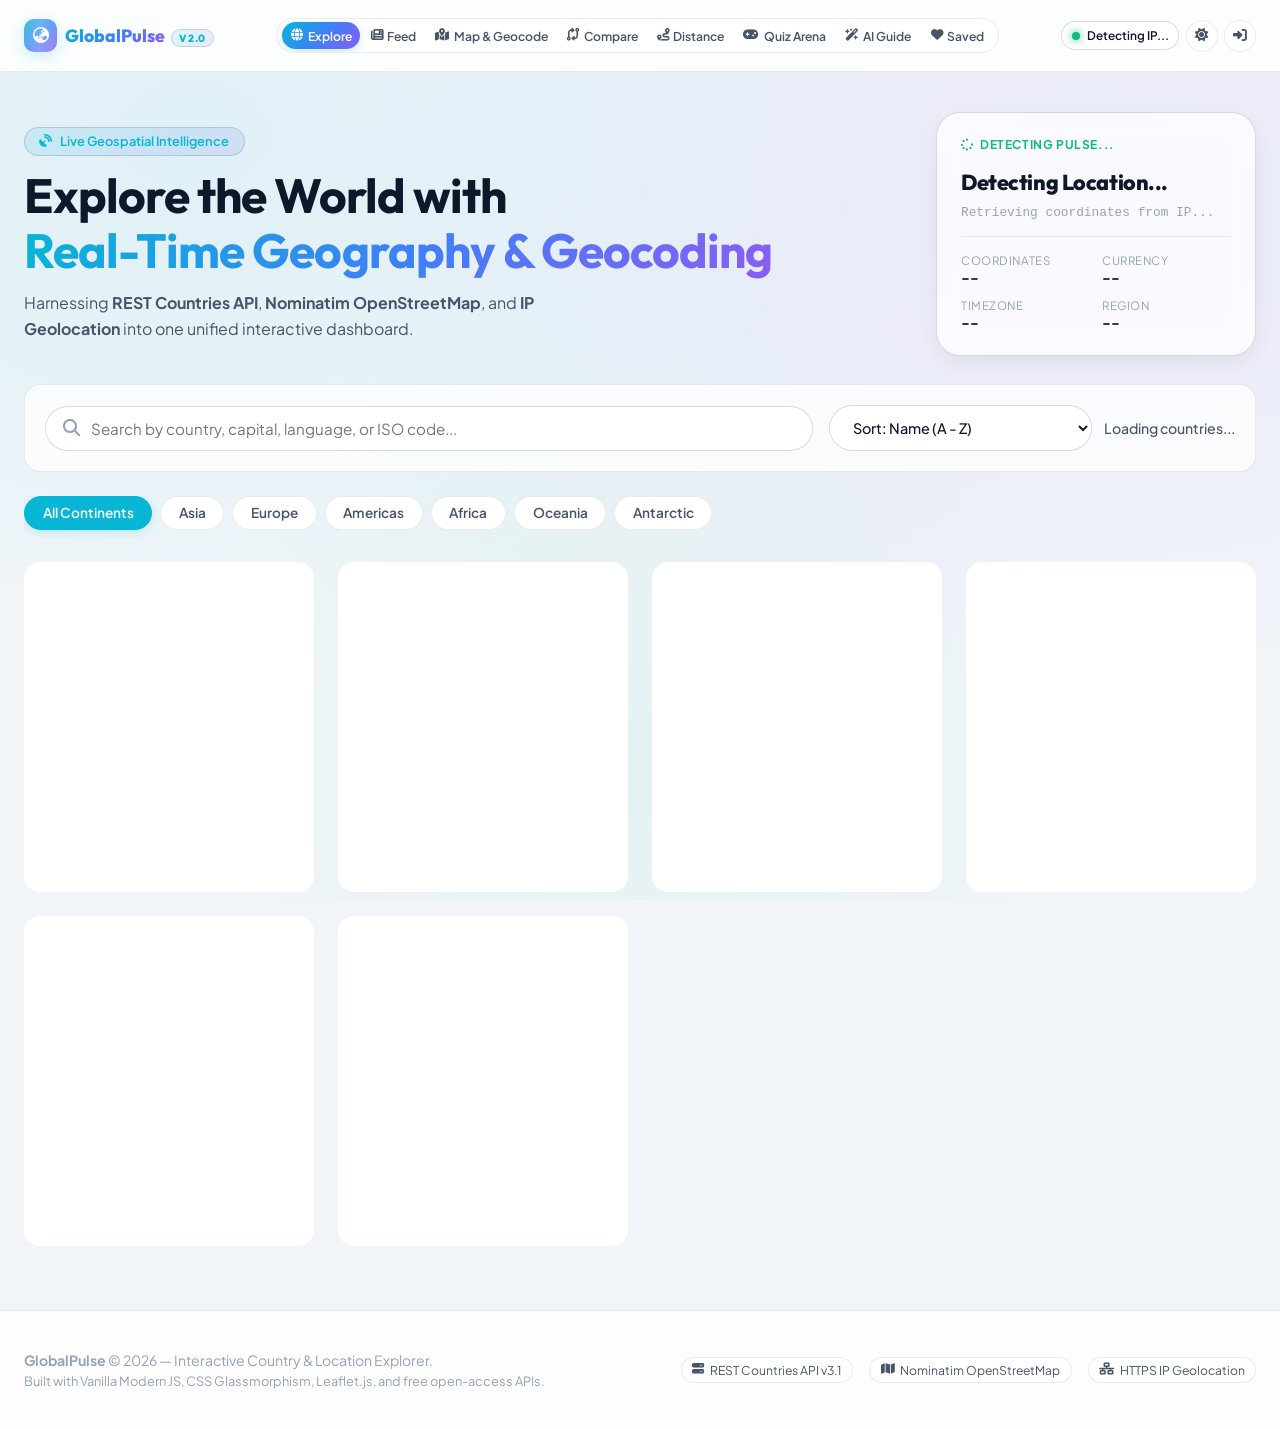
==== commit ae4d9bdd: "Implement full Facebook-style Social Platform: Pulse Feed, Post Composer, Reactions, Comments, 24h S" ====
--- a/index.html
+++ b/index.html
@@ -76,6 +76,10 @@
           <i class="fa-solid fa-globe"></i>
           <span>Explore</span>
         </button>
+        <button class="nav-tab-btn" data-tab="feed" id="tabBtnFeed">
+          <i class="fa-solid fa-newspaper"></i>
+          <span>Feed</span>
+        </button>
         <button class="nav-tab-btn" data-tab="map" id="tabBtnMap">
           <i class="fa-solid fa-map-location-dot"></i>
           <span>Map & Geocode</span>
@@ -91,11 +95,6 @@
         <button class="nav-tab-btn" data-tab="quiz" id="tabBtnQuiz">
           <i class="fa-solid fa-gamepad"></i>
           <span>Quiz Arena</span>
-        </button>
-        <button class="nav-tab-btn" data-tab="chat" id="tabBtnChat">
-          <i class="fa-solid fa-comments"></i>
-          <span>Messenger</span>
-          <span class="nav-chat-badge" id="navChatBadge" hidden></span>
         </button>
         <button class="nav-tab-btn" data-tab="ai" id="tabBtnAI">
           <i class="fa-solid fa-wand-magic-sparkles"></i>
@@ -223,7 +222,113 @@
       </div>
     </section>
 
-    <!-- TAB 2: INTERACTIVE MAP & NOMINATIM GEOCODER -->
+    <!-- TAB 2: TRAVEL SOCIAL FEED ("PULSE FEED") -->
+    <section class="view-section" id="view-feed">
+      <!-- 24-Hour Stories Carousel -->
+      <div class="pulse-stories-bar" id="pulseStoriesBar"></div>
+
+      <!-- Feed Grid Layout -->
+      <div class="feed-layout">
+        <!-- Main Column: Composer & Stream -->
+        <main class="feed-main-col">
+          <!-- Post Composer -->
+          <div class="feed-composer" id="feedComposer">
+            <div class="composer-top">
+              <img src="https://images.unsplash.com/photo-1534528741775-53994a69daeb?w=150&auto=format&fit=crop&q=80" alt="Your Avatar" class="composer-avatar" id="composerUserAvatar" />
+              <div class="composer-input-wrap">
+                <textarea id="composerTextarea" class="composer-textarea" placeholder="What's on your travel mind? Share stories, tips, or check-ins..."></textarea>
+                <div class="composer-tags-preview" id="composerTagsPreview"></div>
+                <div class="composer-photo-preview-wrap" id="composerPhotoPreviewWrap" hidden>
+                  <img src="" alt="Preview" class="composer-photo-preview" id="composerPhotoPreview" />
+                  <button type="button" class="composer-remove-photo-btn" id="composerRemovePhotoBtn" aria-label="Remove photo"><i class="fa-solid fa-xmark"></i></button>
+                </div>
+              </div>
+            </div>
+            <div class="composer-bottom">
+              <div class="composer-quick-actions">
+                <input type="file" id="composerPhotoInput" accept="image/*" style="display:none;" />
+                <button type="button" class="composer-tool-btn" id="composerPhotoBtn">
+                  <i class="fa-solid fa-image" style="color:var(--accent-emerald);"></i> <span>Photo</span>
+                </button>
+                <button type="button" class="composer-tool-btn" id="composerCheckinBtn">
+                  <i class="fa-solid fa-location-dot" style="color:var(--accent-rose);"></i> <span>Check In</span>
+                </button>
+                <button type="button" class="composer-tool-btn" id="composerFeelingBtn">
+                  <i class="fa-solid fa-face-smile" style="color:var(--accent-amber);"></i> <span>Feeling</span>
+                </button>
+              </div>
+              <button type="button" class="composer-submit-btn" id="composerSubmitBtn">
+                <i class="fa-solid fa-paper-plane"></i> <span>Post</span>
+              </button>
+            </div>
+          </div>
+
+          <!-- Feed Filter Bar -->
+          <div class="feed-filter-bar">
+            <button type="button" class="feed-filter-btn active" data-feed-filter="all">
+              <i class="fa-solid fa-globe"></i> <span>All Stories</span>
+            </button>
+            <button type="button" class="feed-filter-btn" data-feed-filter="friends">
+              <i class="fa-solid fa-user-group"></i> <span>Friends Only</span>
+            </button>
+            <button type="button" class="feed-filter-btn" data-feed-filter="mine">
+              <i class="fa-solid fa-user"></i> <span>My Posts</span>
+            </button>
+          </div>
+
+          <!-- Dynamic Feed Stream -->
+          <div class="feed-stream" id="feedStream"></div>
+        </main>
+
+        <!-- Right Column: Sidebar Widgets -->
+        <aside class="feed-side-col">
+          <!-- Suggested Explorers -->
+          <div class="feed-widget-card">
+            <div class="widget-header">
+              <h4><i class="fa-solid fa-user-plus" style="color:var(--accent-cyan);"></i> Suggested Explorers</h4>
+            </div>
+            <div class="suggested-explorers-list" id="suggestedExplorersList">
+              <div class="suggested-user-row">
+                <span class="avatar-dot" style="--avatar:#06b6d4; width:34px; height:34px; font-size:0.8rem;">A</span>
+                <div class="suggested-user-info">
+                  <strong>Aoi Tanaka</strong>
+                  <small>Tokyo, Japan &bull; 850 XP</small>
+                </div>
+              </div>
+              <div class="suggested-user-row">
+                <span class="avatar-dot" style="--avatar:#ec4899; width:34px; height:34px; font-size:0.8rem;">M</span>
+                <div class="suggested-user-info">
+                  <strong>Marco Rivera</strong>
+                  <small>Manila, Philippines &bull; 620 XP</small>
+                </div>
+              </div>
+              <div class="suggested-user-row">
+                <span class="avatar-dot" style="--avatar:#8b5cf6; width:34px; height:34px; font-size:0.8rem;">E</span>
+                <div class="suggested-user-info">
+                  <strong>Elena Rostova</strong>
+                  <small>Paris, France &bull; 1.2k XP</small>
+                </div>
+              </div>
+            </div>
+          </div>
+
+          <!-- Trending Travel Topics -->
+          <div class="feed-widget-card">
+            <div class="widget-header">
+              <h4><i class="fa-solid fa-fire" style="color:var(--accent-rose);"></i> Trending Destinations</h4>
+            </div>
+            <div style="display:flex; flex-direction:column; gap:0.5rem; font-size:0.82rem;">
+              <div><strong style="color:var(--accent-cyan);">#JapanSpring2026</strong> <span style="color:var(--text-muted);">&bull; 42 posts</span></div>
+              <div><strong style="color:var(--accent-cyan);">#BoracaySunsets</strong> <span style="color:var(--text-muted);">&bull; 29 posts</span></div>
+              <div><strong style="color:var(--accent-cyan);">#SwissAlpsHike</strong> <span style="color:var(--text-muted);">&bull; 18 posts</span></div>
+              <div><strong style="color:var(--accent-cyan);">#BangkokStreetFood</strong> <span style="color:var(--text-muted);">&bull; 15 posts</span></div>
+            </div>
+          </div>
+        </aside>
+      </div>
+    </section>
+
+    <!-- TAB 3: INTERACTIVE MAP & NOMINATIM GEOCODER -->
     <section class="view-section" id="view-map">
       <div class="map-layout">
         <!-- Sidebar Search & Reverse Geocode Results -->
@@ -415,7 +520,8 @@
     <section class="view-section" id="view-quiz">
       <div style="margin-bottom: 1.5rem;">
         <h2><i class="fa-solid fa-gamepad" style="color: var(--accent-cyan);"></i> Geo Quiz Arena</h2>
-        <p style="color: var(--text-secondary); font-size: 0.9rem;">Test your world geography knowledge, challenge the global leaderboard, and earn XP badges!</p>
+        <p style="color: var(--text-secondary); font-size: 0.9rem;">Test your world geography knowledge, challenge the
+          global leaderboard, and earn XP badges!</p>
       </div>
 
       <div class="quiz-layout">
@@ -436,155 +542,7 @@
       </div>
     </section>
 
-    <!-- TAB 6: MESSENGER (DESKTOP & BROWSER STYLE) -->
-    <section class="view-section" id="view-chat">
-      <!-- Messenger Header Banner -->
-      <div class="view-header-banner">
-        <div class="view-banner-icon"><i class="fa-solid fa-comments"></i></div>
-        <div>
-          <h2>GlobalPulse Messenger</h2>
-          <p>Real-time explorer direct messages, community connections, and live location sharing.</p>
-        </div>
-      </div>
-
-      <!-- 3-Panel Messenger Workspace -->
-      <div class="messenger-container" id="messengerContainer">
-
-        <!-- PANEL 1: Conversations & Explorers Hub (Left Sidebar) -->
-        <aside class="msg-sidebar">
-          <div class="msg-sidebar-header">
-            <div class="msg-search-box">
-              <i class="fa-solid fa-magnifying-glass"></i>
-              <input type="text" id="msgSearchInput" placeholder="Search conversations & explorers..." autocomplete="off" />
-              <button type="button" class="msg-search-clear" id="msgSearchClear" hidden aria-label="Clear search"><i class="fa-solid fa-xmark"></i></button>
-            </div>
-
-            <!-- Sub-Tabs: All Chats / Explorers / Requests -->
-            <div class="msg-nav-tabs" role="tablist">
-              <button type="button" class="msg-tab-btn active" data-msg-tab="chats" id="msgTabChats">
-                <i class="fa-solid fa-message"></i>
-                <span>Chats</span>
-                <span class="msg-badge-dot" id="msgChatsBadge" hidden></span>
-              </button>
-              <button type="button" class="msg-tab-btn" data-msg-tab="explorers" id="msgTabExplorers">
-                <i class="fa-solid fa-earth-americas"></i>
-                <span>Explorers</span>
-              </button>
-              <button type="button" class="msg-tab-btn" data-msg-tab="requests" id="msgTabRequests">
-                <i class="fa-solid fa-user-group"></i>
-                <span>Requests</span>
-                <span class="msg-badge-count" id="msgRequestsBadge" hidden>0</span>
-              </button>
-            </div>
-          </div>
-
-          <!-- Tab Content Panes -->
-          <div class="msg-sidebar-content">
-            <!-- 1. All Chats List -->
-            <div class="msg-pane active" id="msgPaneChats">
-              <div class="msg-convo-list" id="msgConvoList">
-                <div class="msg-loading-placeholder">
-                  <div class="pulse-dot"></div>
-                  <span>Loading conversations...</span>
-                </div>
-              </div>
-            </div>
-
-            <!-- 2. Community Explorers & Friends List -->
-            <div class="msg-pane" id="msgPaneExplorers">
-              <div class="msg-explorers-list" id="msgExplorersList"></div>
-            </div>
-
-            <!-- 3. Friend Requests List -->
-            <div class="msg-pane" id="msgPaneRequests">
-              <div class="msg-requests-list" id="msgRequestsList"></div>
-            </div>
-          </div>
-        </aside>
-
-        <!-- PANEL 2: Active Chat Thread (Center Pane) -->
-        <main class="msg-main-chat" id="msgMainChat">
-          <!-- Empty State (No Chat Selected) -->
-          <div class="msg-empty-state" id="msgEmptyState">
-            <div class="msg-empty-icon"><i class="fa-solid fa-paper-plane"></i></div>
-            <h3>Select an Explorer to Start Chatting</h3>
-            <p>Pick a conversation from the left sidebar, or connect with live explorers from the community map.</p>
-          </div>
-
-          <!-- Active Chat Window (Hidden until conversation opened) -->
-          <div class="msg-thread-layout" id="msgThreadLayout" hidden>
-            <!-- Chat Header -->
-            <header class="msg-thread-header">
-              <button type="button" class="msg-back-btn" id="msgBackBtn" aria-label="Back to conversations">
-                <i class="fa-solid fa-arrow-left"></i>
-              </button>
-              <div class="msg-peer-avatar-wrap" id="msgPeerAvatarWrap"></div>
-              <div class="msg-peer-info">
-                <div class="msg-peer-name-row">
-                  <h3 id="msgPeerName">Explorer</h3>
-                  <span class="msg-peer-style-badge" id="msgPeerStyleBadge" hidden></span>
-                </div>
-                <div class="msg-peer-status" id="msgPeerStatus">
-                  <span class="online-indicator"></span> <span>Active Explorer</span>
-                </div>
-              </div>
-              <div class="msg-thread-actions">
-                <button type="button" class="msg-action-btn" id="msgActionProfile" title="View Explorer Profile">
-                  <i class="fa-solid fa-id-card"></i> <span>Profile</span>
-                </button>
-                <button type="button" class="msg-action-btn" id="msgActionMap" title="Locate on Interactive Map">
-                  <i class="fa-solid fa-map-location-dot"></i> <span>Map</span>
-                </button>
-                <button type="button" class="msg-action-btn" id="msgToggleInfoBtn" title="Toggle Explorer Info Sidebar">
-                  <i class="fa-solid fa-circle-info"></i>
-                </button>
-              </div>
-            </header>
-
-            <!-- Message Stream -->
-            <div class="msg-stream" id="msgStream"></div>
-
-            <!-- Composer Bar -->
-            <footer class="msg-composer-bar">
-              <div class="msg-quick-tools">
-                <button type="button" class="msg-tool-btn" id="msgShareLocationBtn" title="Share your current city / GPS location">
-                  <i class="fa-solid fa-location-dot"></i> <span>Share Location</span>
-                </button>
-                <div class="msg-quick-emojis">
-                  <button type="button" class="msg-emoji-btn" data-emoji="👋">👋</button>
-                  <button type="button" class="msg-emoji-btn" data-emoji="🌍">🌍</button>
-                  <button type="button" class="msg-emoji-btn" data-emoji="✈️">✈️</button>
-                  <button type="button" class="msg-emoji-btn" data-emoji="🔥">🔥</button>
-                  <button type="button" class="msg-emoji-btn" data-emoji="❤️">❤️</button>
-                </div>
-              </div>
-              <form class="msg-input-form" id="msgForm">
-                <input type="text" id="msgInput" placeholder="Type a message... (Press Enter to send)" maxlength="500" autocomplete="off" />
-                <button type="submit" class="msg-send-btn" id="msgSendBtn" aria-label="Send message">
-                  <i class="fa-solid fa-paper-plane"></i>
-                </button>
-              </form>
-            </footer>
-          </div>
-        </main>
-
-        <!-- PANEL 3: Explorer Info / Profile Sidebar (Right Panel) -->
-        <aside class="msg-info-panel" id="msgInfoPanel">
-          <div class="msg-info-header">
-            <h4>Explorer Profile</h4>
-            <button type="button" class="msg-info-close" id="msgInfoClose" aria-label="Close details">
-              <i class="fa-solid fa-xmark"></i>
-            </button>
-          </div>
-          <div class="msg-info-body" id="msgInfoBody">
-            <p class="community-empty">Select a conversation to view explorer details.</p>
-          </div>
-        </aside>
-
-      </div>
-    </section>
-
-    <!-- TAB 7: SAVED BUCKET LIST -->
+    <!-- TAB 6: SAVED BUCKET LIST -->
     <section class="view-section" id="view-saved">
       <div
         style="display: flex; justify-content: space-between; align-items: center; margin-bottom: 1.5rem; flex-wrap: wrap; gap: 1rem;">
@@ -601,52 +559,53 @@
       <div class="countries-grid" id="favoritesGrid"></div>
     </section>
 
+    <!-- COUNTRY DETAIL PAGE (full-page view with back button) -->
+    <section class="view-section country-page" id="view-country">
+      <div class="country-page-container">
+        <button class="country-back-btn" id="modalCloseBtn" aria-label="Go back">
+          <i class="fa-solid fa-arrow-left"></i> <span>Back</span>
+        </button>
+
+        <!-- Hero Header -->
+        <div class="country-hero">
+          <img id="modalFlagBg" class="modal-flag-bg" src="" alt="Flag Backdrop" />
+          <div class="modal-hero-content">
+            <img id="modalFlagThumb" class="modal-flag-thumb" src="" alt="Flag Thumbnail" />
+            <div>
+              <h2 class="modal-country-name" id="modalCountryName">Country Name</h2>
+              <p class="modal-official-name" id="modalOfficialName">Official State Name</p>
+            </div>
+          </div>
+        </div>
+
+        <!-- Body -->
+        <div class="country-body">
+          <!-- Quick Details Grid -->
+          <div class="detail-grid" id="modalDetailsGrid"></div>
+
+          <!-- Border Countries Navigation -->
+          <div class="border-countries-wrap">
+            <div class="detail-label"><i class="fa-solid fa-border-all"></i> Shared Land Border Countries</div>
+            <div class="border-chips-list" id="modalBordersList"></div>
+          </div>
+
+          <!-- Action Buttons -->
+          <div class="modal-actions">
+            <button class="btn-primary" id="modalViewOnMapBtn">
+              <i class="fa-solid fa-map-location-dot"></i> View on Interactive Map
+            </button>
+            <button class="btn-secondary" id="modalSpeakBtn">
+              <i class="fa-solid fa-volume-high"></i> Pronounce & Listen
+            </button>
+            <button class="btn-secondary" id="modalFavBtn">
+              <i class="fa-regular fa-heart"></i> Save to Favorites
+            </button>
+          </div>
+        </div>
+      </div>
+    </section>
+
   </main>
-
-  <!-- Country Detail Modal Dialog -->
-  <div class="modal-backdrop" id="countryDetailModal" role="dialog" aria-modal="true">
-    <div class="modal-container">
-      <!-- Modal Hero Header -->
-      <div class="modal-header-hero">
-        <img id="modalFlagBg" class="modal-flag-bg" src="" alt="Flag Backdrop" />
-        <button class="modal-close-btn" id="modalCloseBtn" aria-label="Close dialog">
-          <i class="fa-solid fa-xmark"></i>
-        </button>
-        <div class="modal-hero-content">
-          <img id="modalFlagThumb" class="modal-flag-thumb" src="" alt="Flag Thumbnail" />
-          <div>
-            <h2 class="modal-country-name" id="modalCountryName">Country Name</h2>
-            <p class="modal-official-name" id="modalOfficialName">Official State Name</p>
-          </div>
-        </div>
-      </div>
-
-      <!-- Modal Body -->
-      <div class="modal-body">
-        <!-- Quick Details Grid -->
-        <div class="detail-grid" id="modalDetailsGrid"></div>
-
-        <!-- Border Countries Navigation -->
-        <div class="border-countries-wrap">
-          <div class="detail-label"><i class="fa-solid fa-border-all"></i> Shared Land Border Countries</div>
-          <div class="border-chips-list" id="modalBordersList"></div>
-        </div>
-
-        <!-- Modal Action Buttons -->
-        <div class="modal-actions">
-          <button class="btn-primary" id="modalViewOnMapBtn">
-            <i class="fa-solid fa-map-location-dot"></i> View on Interactive Map
-          </button>
-          <button class="btn-secondary" id="modalSpeakBtn">
-            <i class="fa-solid fa-volume-high"></i> Pronounce & Listen
-          </button>
-          <button class="btn-secondary" id="modalFavBtn">
-            <i class="fa-regular fa-heart"></i> Save to Favorites
-          </button>
-        </div>
-      </div>
-    </div>
-  </div>
 
   <!-- Site Footer -->
   <footer class="site-footer">
--- a/css/style.css
+++ b/css/style.css
@@ -2438,31 +2438,7 @@
   gap: 0.6rem;
 }
 
-/* Authenticated Player Status Card on Quiz Screen */
-.quiz-player-card {
-  display: flex;
-  flex-direction: column;
-  align-items: center;
-  justify-content: center;
-  gap: 0.85rem;
-  background: var(--bg-surface-elevated);
-  border: 1.5px solid var(--border-glass-strong);
-  padding: 1.25rem 2rem;
-  border-radius: var(--radius-lg);
-  box-shadow: 0 8px 32px rgba(0, 0, 0, 0.25);
-  max-width: 440px;
-  width: 100%;
-  margin: 0 auto;
-  backdrop-filter: blur(12px);
-  transition: transform var(--transition-fast), box-shadow var(--transition-fast);
-}
-
-.quiz-player-card:hover {
-  transform: translateY(-2px);
-  box-shadow: 0 12px 36px var(--accent-cyan-glow);
-  border-color: var(--accent-cyan);
-}
-
+/* Authenticated Player Direct Avatar & Inline Info on Quiz Screen (No Box Wrapper) */
 .quiz-player-avatar-wrap {
   display: flex;
   align-items: center;
@@ -2471,83 +2447,58 @@
 }
 
 .quiz-player-avatar {
-  width: 64px !important;
-  height: 64px !important;
-  min-width: 64px !important;
-  max-width: 64px !important;
-  min-height: 64px !important;
-  max-height: 64px !important;
+  width: 84px !important;
+  height: 84px !important;
+  min-width: 84px !important;
+  max-width: 84px !important;
+  min-height: 84px !important;
+  max-height: 84px !important;
   aspect-ratio: 1 / 1 !important;
   border-radius: 50% !important;
   object-fit: cover !important;
-  border: 3px solid var(--accent-cyan) !important;
-  box-shadow: 0 0 16px var(--accent-cyan-glow) !important;
+  border: 3.5px solid var(--accent-cyan) !important;
+  box-shadow: 0 0 24px var(--accent-cyan-glow) !important;
   display: flex !important;
   align-items: center !important;
   justify-content: center !important;
-  font-size: 1.45rem !important;
+  font-size: 2.2rem !important;
   font-weight: 800 !important;
   color: #ffffff !important;
   flex-shrink: 0 !important;
-}
-
-.quiz-player-meta {
-  display: flex;
-  flex-direction: column;
-  align-items: center;
-  gap: 0.55rem;
-  text-align: center;
-}
-
-.quiz-player-greeting {
-  font-size: 1.05rem;
+  animation: pulseGlow 3s infinite ease-in-out;
+}
+
+.quiz-player-inline-info {
+  display: inline-flex;
+  align-items: center;
+  justify-content: center;
+  flex-wrap: wrap;
+  gap: 0.6rem;
+  font-size: 0.92rem;
   color: var(--text-secondary);
   font-weight: 600;
+  margin: 0;
 }
 
 .quiz-player-name {
   color: var(--accent-cyan);
   font-weight: 800;
-  letter-spacing: 0.02em;
-}
-
-.quiz-player-status-chips {
-  display: flex;
-  align-items: center;
-  justify-content: center;
-  flex-wrap: wrap;
-  gap: 0.5rem;
-}
-
-.quiz-status-chip {
+}
+
+.quiz-inline-xp {
+  color: var(--accent-amber);
+  font-weight: 700;
   display: inline-flex;
   align-items: center;
-  gap: 0.4rem;
-  padding: 0.3rem 0.75rem;
-  border-radius: var(--radius-full);
-  font-size: 0.78rem;
+  gap: 0.35rem;
+}
+
+.quiz-inline-sync {
+  color: var(--accent-emerald);
   font-weight: 700;
-  border: 1px solid var(--border-glass);
-}
-
-.quiz-status-chip.xp-chip {
-  background: rgba(245, 158, 11, 0.12);
-  border-color: rgba(245, 158, 11, 0.35);
-  color: var(--accent-amber);
-}
-
-.quiz-status-chip.xp-chip i {
-  color: var(--accent-amber);
-}
-
-.quiz-status-chip.sync-chip {
-  background: rgba(16, 185, 129, 0.12);
-  border-color: rgba(16, 185, 129, 0.35);
-  color: var(--accent-emerald);
-}
-
-.quiz-status-chip.sync-chip i {
-  color: var(--accent-emerald);
+  display: inline-flex;
+  align-items: center;
+  gap: 0.35rem;
 }
 
 .quiz-start-btn {
@@ -2999,6 +2950,8 @@
   display: flex;
   flex-direction: column;
   height: calc(100vh - 65px);
+  min-height: 0;
+  overflow: hidden;
 }
 
 .chat-thread-header {
@@ -3008,15 +2961,39 @@
   padding: 0.75rem 1rem;
   border-bottom: 1px solid var(--border-glass);
   background: var(--bg-surface-elevated);
+  flex-shrink: 0;
 }
 
 .chat-messages {
-  flex: 1;
+  flex: 1 1 auto;
+  min-height: 0;
   overflow-y: auto;
+  overflow-x: hidden;
   padding: 1rem;
   display: flex;
   flex-direction: column;
   gap: 0.65rem;
+  scroll-behavior: smooth;
+  -webkit-overflow-scrolling: touch;
+  scrollbar-width: thin;
+  scrollbar-color: rgba(6, 182, 212, 0.4) transparent;
+}
+
+.chat-messages::-webkit-scrollbar {
+  width: 6px;
+}
+
+.chat-messages::-webkit-scrollbar-track {
+  background: transparent;
+}
+
+.chat-messages::-webkit-scrollbar-thumb {
+  background: rgba(6, 182, 212, 0.35);
+  border-radius: 9999px;
+}
+
+.chat-messages::-webkit-scrollbar-thumb:hover {
+  background: var(--accent-cyan);
 }
 
 .chat-msg {
@@ -4198,1004 +4175,1235 @@
   right: 0;
 }
 
+}
+
+/*==========================================================================
+   COUNTRY DETAIL PAGE (full-page view, replaces the old modal)
+   ==========================================================================*/
+.country-page {
+  padding-top: calc(var(--nav-height) + 1.25rem);
+  min-height: calc(100vh - var(--nav-height));
+}
+
+.country-page-container {
+  max-width: 980px;
+  margin: 0 auto;
+  padding: 0 1.5rem 3rem;
+}
+
+.country-back-btn {
+  display: inline-flex;
+  align-items: center;
+  gap: 0.5rem;
+  padding: 0.5rem 1.05rem;
+  margin-bottom: 1.1rem;
+  background: var(--bg-surface);
+  border: 1px solid var(--border-glass-strong);
+  border-radius: var(--radius-full);
+  color: var(--text-secondary);
+  font-weight: 700;
+  font-size: 0.85rem;
+  cursor: pointer;
+  transition: all var(--transition-fast);
+}
+
+.country-back-btn:hover {
+  color: var(--accent-cyan);
+  border-color: var(--accent-cyan);
+  transform: translateX(-3px);
+}
+
+.country-hero {
+  position: relative;
+  height: 250px;
+  border-radius: var(--radius-lg);
+  overflow: hidden;
+  display: flex;
+  align-items: flex-end;
+  border: 1px solid var(--border-glass-strong);
+  box-shadow: var(--shadow-md);
+  margin-bottom: 1.5rem;
+}
+
+.country-hero .modal-flag-bg {
+  position: absolute;
+  inset: 0;
+  width: 100%;
+  height: 100%;
+  object-fit: cover;
+  opacity: 0.4;
+  transform: scale(1.05);
+}
+
+.country-hero::after {
+  content: '';
+  position: absolute;
+  inset: 0;
+  background: linear-gradient(180deg, transparent 30%, rgba(0, 0, 0, 0.65) 100%);
+}
+
+.country-hero .modal-hero-content {
+  position: relative;
+  z-index: 2;
+  display: flex;
+  align-items: center;
+  gap: 1.1rem;
+  width: 100%;
+  padding: 1.5rem;
+}
+
+.country-hero .modal-flag-thumb {
+  width: 72px;
+  height: 50px;
+  object-fit: cover;
+  border-radius: var(--radius-sm);
+  box-shadow: 0 6px 18px rgba(0, 0, 0, 0.45);
+  border: 2px solid rgba(255, 255, 255, 0.85);
+}
+
+.country-body {
+  display: flex;
+  flex-direction: column;
+  gap: 1.5rem;
+}
+
+/*==========================================================================
+   CHAT DRAWER SCROLL HARDENING
+   Only ONE region scrolls at a time; message stream always stays bounded.
+   ========================================================================== */
+.chat-drawer {
+  height: 100vh;
+  height: 100dvh; /* mobile browser UI-aware*/
+}
+
+/*Conversations list scrolls independently*/
+.chat-conversations {
+  min-height: 0;
+  overflow-y: auto;
+  scrollbar-width: thin;
+  scrollbar-color: rgba(6, 182, 212, 0.4) transparent;
+}
+
+/*Thread is flex-driven (no fixed calc height) so the stream can shrink*/
+.chat-thread {
+  flex: 1;
+  min-height: 0;
+  height: auto;
+  overflow: hidden;
+}
+
+/*Friend requests never push the thread off-screen*/
+.chat-requests {
+/*==========================================================================
+   COUNTRY DETAIL PAGE (full-page view, replaces the old modal)
+   ==========================================================================*/
+.country-page {
+  padding-top: calc(var(--nav-height) + 1.25rem);
+  min-height: calc(100vh - var(--nav-height));
+}
+
+.country-page-container {
+  max-width: 980px;
+  margin: 0 auto;
+  padding: 0 1.5rem 3rem;
+}
+
+.country-back-btn {
+  display: inline-flex;
+  align-items: center;
+  gap: 0.5rem;
+  padding: 0.5rem 1.05rem;
+  margin-bottom: 1.1rem;
+  background: var(--bg-surface);
+  border: 1px solid var(--border-glass-strong);
+  border-radius: var(--radius-full);
+  color: var(--text-secondary);
+  font-weight: 700;
+  font-size: 0.85rem;
+  cursor: pointer;
+  transition: all var(--transition-fast);
+}
+
+.country-back-btn:hover {
+  color: var(--accent-cyan);
+  border-color: var(--accent-cyan);
+  transform: translateX(-3px);
+}
+
+.country-hero {
+  position: relative;
+  height: 250px;
+  border-radius: var(--radius-lg);
+  overflow: hidden;
+  display: flex;
+  align-items: flex-end;
+  border: 1px solid var(--border-glass-strong);
+  box-shadow: var(--shadow-md);
+  margin-bottom: 1.5rem;
+}
+
+.country-hero .modal-flag-bg {
+  position: absolute;
+  inset: 0;
+  width: 100%;
+  height: 100%;
+  object-fit: cover;
+  opacity: 0.4;
+  transform: scale(1.05);
+}
+
+.country-hero::after {
+  content: '';
+  position: absolute;
+  inset: 0;
+  background: linear-gradient(180deg, transparent 30%, rgba(0, 0, 0, 0.65) 100%);
+}
+
+.country-hero .modal-hero-content {
+  position: relative;
+  z-index: 2;
+  display: flex;
+  align-items: center;
+  gap: 1.1rem;
+  width: 100%;
+  padding: 1.5rem;
+}
+
+.country-hero .modal-flag-thumb {
+  width: 72px;
+  height: 50px;
+  object-fit: cover;
+  border-radius: var(--radius-sm);
+  box-shadow: 0 6px 18px rgba(0, 0, 0, 0.45);
+  border: 2px solid rgba(255, 255, 255, 0.85);
+}
+
+.country-body {
+  display: flex;
+  flex-direction: column;
+  gap: 1.5rem;
+}
+
+/*==========================================================================
+   CHAT DRAWER SCROLL HARDENING
+   Only ONE region scrolls at a time; message stream always stays bounded.
+   ========================================================================== */
+.chat-drawer {
+  height: 100vh;
+  height: 100dvh; /* mobile browser UI-aware*/
+}
+
+/*Conversations list scrolls independently*/
+.chat-conversations {
+  min-height: 0;
+  overflow-y: auto;
+  scrollbar-width: thin;
+  scrollbar-color: rgba(6, 182, 212, 0.4) transparent;
+}
+
+/*Thread is flex-driven (no fixed calc height) so the stream can shrink*/
+.chat-thread {
+  flex: 1;
+  min-height: 0;
+  height: auto;
+  overflow: hidden;
+}
+
+/*Friend requests never push the thread off-screen*/
+.chat-requests {
+  flex-shrink: 0;
+  max-height: 32%;
+  overflow-y: auto;
+}
+
+/*While a conversation is open, show ONLY the thread*/
+.chat-drawer.thread-open .chat-requests,
+.chat-drawer.thread-open .chat-conversations {
+  display: none !important;
+}
+
 /* ==========================================================================
-   GLOBALPULSE MESSENGER — DESKTOP / BROWSER STYLE WORKSPACE
+   GLOBALPULSE SOCIAL ECOSYSTEM (FEED, STORIES, REACTIONS, NOTIFICATIONS)
    ========================================================================== */
-.nav-chat-badge {
+
+/* --- 1. Notification Bell & Dropdown --- */
+.notif-bell-wrap {
+  position: relative;
   display: inline-flex;
-  align-items: center;
-  justify-content: center;
+}
+
+.notif-badge {
+  position: absolute;
+  top: -3px;
+  right: -3px;
   background: var(--accent-rose);
   color: #ffffff;
   font-size: 0.62rem;
   font-weight: 800;
-  min-width: 16px;
-  height: 16px;
+  min-width: 17px;
+  height: 17px;
   padding: 0 4px;
   border-radius: var(--radius-full);
-  line-height: 1;
-  margin-left: 0.2rem;
-}
-
-.messenger-container {
-  display: grid;
-  grid-template-columns: 320px 1fr 300px;
-  height: calc(100vh - 190px);
-  min-height: 580px;
-  max-height: 820px;
-  background: var(--bg-glass-card);
+  display: flex;
+  align-items: center;
+  justify-content: center;
+  box-shadow: 0 2px 6px rgba(244, 63, 94, 0.4);
+  animation: pulseGlow 2s infinite ease-in-out;
+}
+
+.notif-dropdown {
+  position: absolute;
+  top: calc(100% + 10px);
+  right: 0;
+  width: 360px;
+  max-width: calc(100vw - 2rem);
+  background: var(--bg-surface-elevated);
   border: 1px solid var(--border-glass-strong);
   border-radius: var(--radius-lg);
+  box-shadow: 0 16px 48px rgba(0, 0, 0, 0.38);
+  backdrop-filter: blur(20px);
+  z-index: 1200;
   overflow: hidden;
-  box-shadow: 0 12px 40px rgba(0, 0, 0, 0.28);
-  backdrop-filter: blur(20px);
+  display: flex;
+  flex-direction: column;
+  animation: fadeIn 0.2s ease-out;
+}
+
+.notif-dropdown-header {
+  display: flex;
+  justify-content: space-between;
+  align-items: center;
+  padding: 0.85rem 1.1rem;
+  border-bottom: 1px solid var(--border-glass);
+}
+
+.notif-dropdown-header h4 {
+  font-size: 0.95rem;
+  font-weight: 800;
+  color: var(--text-primary);
+  margin: 0;
+}
+
+.notif-mark-read-btn {
+  background: none;
+  border: none;
+  color: var(--accent-cyan);
+  font-size: 0.76rem;
+  font-weight: 700;
+  cursor: pointer;
+}
+
+.notif-mark-read-btn:hover {
+  text-decoration: underline;
+}
+
+.notif-list {
+  max-height: 380px;
+  overflow-y: auto;
+  display: flex;
+  flex-direction: column;
+}
+
+.notif-item {
+  display: flex;
+  align-items: flex-start;
+  gap: 0.75rem;
+  padding: 0.75rem 1.1rem;
+  border-bottom: 1px solid var(--border-glass);
+  cursor: pointer;
+  transition: background var(--transition-fast);
+  text-decoration: none;
+  color: inherit;
+}
+
+.notif-item:hover {
+  background: rgba(255, 255, 255, 0.05);
+}
+
+.notif-item.unread {
+  background: rgba(6, 182, 212, 0.08);
+}
+
+.notif-avatar-wrap {
   position: relative;
-}
-
-/* ---------------- PANEL 1: Left Sidebar ---------------- */
-.msg-sidebar {
+  flex-shrink: 0;
+}
+
+.notif-avatar {
+  width: 38px;
+  height: 38px;
+  border-radius: 50%;
+  object-fit: cover;
+  border: 1.5px solid var(--accent-cyan);
+}
+
+.notif-type-icon {
+  position: absolute;
+  bottom: -2px;
+  right: -2px;
+  width: 16px;
+  height: 16px;
+  border-radius: 50%;
+  background: var(--accent-cyan);
+  color: #fff;
+  font-size: 0.55rem;
+  display: flex;
+  align-items: center;
+  justify-content: center;
+}
+
+.notif-body {
+  flex: 1;
+  min-width: 0;
+  font-size: 0.82rem;
+  line-height: 1.35;
+  color: var(--text-primary);
+}
+
+.notif-time {
+  font-size: 0.68rem;
+  color: var(--text-muted);
+  margin-top: 0.2rem;
+}
+
+.notif-unread-dot {
+  width: 8px;
+  height: 8px;
+  background: var(--accent-cyan);
+  border-radius: 50%;
+  margin-top: 0.4rem;
+  flex-shrink: 0;
+}
+
+/* --- 2. Travel Feed Workspace Layout --- */
+.feed-layout {
+  display: grid;
+  grid-template-columns: minmax(0, 1fr) 320px;
+  gap: 1.5rem;
+  max-width: 1060px;
+  margin: 0 auto;
+  padding-bottom: 3rem;
+}
+
+.feed-main-col {
   display: flex;
   flex-direction: column;
+  gap: 1.25rem;
+  min-width: 0;
+}
+
+.feed-side-col {
+  display: flex;
+  flex-direction: column;
+  gap: 1.25rem;
+}
+
+/* --- 3. Stories Bar --- */
+.pulse-stories-bar {
+  display: flex;
+  gap: 0.85rem;
+  overflow-x: auto;
+  padding: 0.5rem 0.25rem 0.85rem;
+  scrollbar-width: none;
+}
+
+.pulse-stories-bar::-webkit-scrollbar {
+  display: none;
+}
+
+.story-card {
+  flex-shrink: 0;
+  width: 110px;
+  height: 165px;
+  border-radius: var(--radius-md);
+  position: relative;
+  overflow: hidden;
+  cursor: pointer;
+  box-shadow: 0 6px 18px rgba(0, 0, 0, 0.25);
+  border: 1.5px solid var(--border-glass);
+  transition: transform var(--transition-fast), box-shadow var(--transition-fast);
+  background: var(--bg-surface-elevated);
+}
+
+.story-card:hover {
+  transform: translateY(-4px);
+  box-shadow: 0 10px 24px var(--accent-cyan-glow);
+  border-color: var(--accent-cyan);
+}
+
+.story-card-bg {
+  width: 100%;
+  height: 100%;
+  object-fit: cover;
+  transition: transform 0.4s ease;
+}
+
+.story-card:hover .story-card-bg {
+  transform: scale(1.08);
+}
+
+.story-card::after {
+  content: '';
+  position: absolute;
+  inset: 0;
+  background: linear-gradient(180deg, rgba(0, 0, 0, 0.15) 0%, rgba(0, 0, 0, 0.75) 100%);
+}
+
+.story-avatar-wrap {
+  position: absolute;
+  top: 8px;
+  left: 8px;
+  z-index: 2;
+}
+
+.story-avatar-ring {
+  width: 36px;
+  height: 36px;
+  border-radius: 50%;
+  padding: 2px;
+  background: var(--grad-primary);
+  display: flex;
+  align-items: center;
+  justify-content: center;
+}
+
+.story-avatar-img {
+  width: 100%;
+  height: 100%;
+  border-radius: 50%;
+  object-fit: cover;
+  border: 2px solid var(--bg-base);
+}
+
+.story-author-name {
+  position: absolute;
+  bottom: 8px;
+  left: 8px;
+  right: 8px;
+  z-index: 2;
+  font-size: 0.76rem;
+  font-weight: 700;
+  color: #ffffff;
+  white-space: nowrap;
+  overflow: hidden;
+  text-overflow: ellipsis;
+  text-shadow: 0 1px 3px rgba(0,0,0,0.8);
+}
+
+.story-create-card {
+  background: var(--bg-surface-elevated);
+  display: flex;
+  flex-direction: column;
+}
+
+.story-create-top {
+  height: 115px;
+  position: relative;
+  overflow: hidden;
+}
+
+.story-create-top img {
+  width: 100%;
+  height: 100%;
+  object-fit: cover;
+}
+
+.story-create-btn-wrap {
+  position: absolute;
+  bottom: -15px;
+  left: 50%;
+  transform: translateX(-50%);
+  width: 32px;
+  height: 32px;
+  border-radius: 50%;
+  background: var(--grad-primary);
+  color: #fff;
+  display: flex;
+  align-items: center;
+  justify-content: center;
+  border: 3px solid var(--bg-surface-elevated);
+  box-shadow: 0 2px 8px var(--accent-cyan-glow);
+  z-index: 3;
+}
+
+.story-create-bottom {
+  flex: 1;
+  display: flex;
+  align-items: flex-end;
+  justify-content: center;
+  padding: 0 0.5rem 0.5rem;
+  font-size: 0.72rem;
+  font-weight: 700;
+  color: var(--text-primary);
+}
+
+/* --- 4. Post Composer Card --- */
+.feed-composer {
+  background: var(--bg-surface-elevated);
+  border: 1px solid var(--border-glass-strong);
+  border-radius: var(--radius-lg);
+  padding: 1.1rem 1.25rem;
+  box-shadow: var(--shadow-sm);
+  display: flex;
+  flex-direction: column;
+  gap: 0.85rem;
+}
+
+.composer-top {
+  display: flex;
+  gap: 0.85rem;
+  align-items: flex-start;
+}
+
+.composer-avatar {
+  width: 44px;
+  height: 44px;
+  border-radius: 50%;
+  object-fit: cover;
+  aspect-ratio: 1/1;
+  border: 2px solid var(--accent-cyan);
+  flex-shrink: 0;
+}
+
+.composer-input-wrap {
+  flex: 1;
+}
+
+.composer-textarea {
+  width: 100%;
   background: var(--bg-surface);
-  border-right: 1px solid var(--border-glass);
-  min-width: 0;
-  overflow: hidden;
-}
-
-.msg-sidebar-header {
-  padding: 1rem 1rem 0.5rem;
-  border-bottom: 1px solid var(--border-glass);
-  display: flex;
-  flex-direction: column;
-  gap: 0.75rem;
-  background: var(--bg-surface-elevated);
-}
-
-.msg-search-box {
-  position: relative;
-  display: flex;
-  align-items: center;
-}
-
-.msg-search-box i.fa-magnifying-glass {
-  position: absolute;
-  left: 0.75rem;
-  font-size: 0.85rem;
-  color: var(--text-muted);
-  pointer-events: none;
-}
-
-.msg-search-box input {
-  width: 100%;
-  padding: 0.55rem 2rem 0.55rem 2.2rem;
-  background: var(--bg-surface);
-  border: 1px solid var(--border-glass-strong);
-  border-radius: var(--radius-full);
-  font-size: 0.82rem;
-  color: var(--text-primary);
+  border: 1px solid var(--border-glass);
+  border-radius: var(--radius-md);
+  padding: 0.75rem 1rem;
+  color: var(--text-primary);
+  font-size: 0.92rem;
+  font-family: inherit;
+  resize: none;
+  min-height: 75px;
   outline: none;
-  transition: all var(--transition-fast);
-}
-
-.msg-search-box input:focus {
+  transition: border-color var(--transition-fast);
+}
+
+.composer-textarea:focus {
   border-color: var(--accent-cyan);
   box-shadow: 0 0 0 3px rgba(6, 182, 212, 0.15);
 }
 
-.msg-search-clear {
+.composer-tags-preview {
+  display: flex;
+  flex-wrap: wrap;
+  gap: 0.4rem;
+  margin-top: 0.35rem;
+}
+
+.composer-tag-chip {
+  display: inline-flex;
+  align-items: center;
+  gap: 0.35rem;
+  padding: 0.2rem 0.6rem;
+  background: rgba(6, 182, 212, 0.12);
+  border: 1px solid var(--accent-cyan);
+  color: var(--accent-cyan);
+  border-radius: var(--radius-full);
+  font-size: 0.74rem;
+  font-weight: 700;
+}
+
+.composer-tag-remove {
+  background: none;
+  border: none;
+  color: var(--accent-cyan);
+  cursor: pointer;
+  font-size: 0.75rem;
+}
+
+.composer-photo-preview-wrap {
+  position: relative;
+  max-height: 220px;
+  border-radius: var(--radius-md);
+  overflow: hidden;
+  border: 1px solid var(--border-glass);
+}
+
+.composer-photo-preview {
+  width: 100%;
+  max-height: 220px;
+  object-fit: cover;
+}
+
+.composer-remove-photo-btn {
   position: absolute;
-  right: 0.6rem;
+  top: 8px;
+  right: 8px;
+  width: 28px;
+  height: 28px;
+  border-radius: 50%;
+  background: rgba(0, 0, 0, 0.65);
+  color: #fff;
+  border: none;
+  cursor: pointer;
+  display: flex;
+  align-items: center;
+  justify-content: center;
+}
+
+.composer-bottom {
+  display: flex;
+  justify-content: space-between;
+  align-items: center;
+  padding-top: 0.65rem;
+  border-top: 1px solid var(--border-glass);
+}
+
+.composer-quick-actions {
+  display: flex;
+  gap: 0.5rem;
+}
+
+.composer-tool-btn {
+  display: inline-flex;
+  align-items: center;
+  gap: 0.4rem;
+  padding: 0.4rem 0.75rem;
+  background: transparent;
+  border: 1px solid var(--border-glass);
+  border-radius: var(--radius-full);
+  color: var(--text-secondary);
+  font-size: 0.78rem;
+  font-weight: 700;
+  cursor: pointer;
+  transition: all var(--transition-fast);
+}
+
+.composer-tool-btn:hover {
+  background: rgba(255, 255, 255, 0.05);
+  color: var(--accent-cyan);
+  border-color: var(--accent-cyan);
+}
+
+.composer-submit-btn {
+  display: inline-flex;
+  align-items: center;
+  gap: 0.4rem;
+  padding: 0.5rem 1.35rem;
+  background: var(--grad-primary);
+  color: #ffffff;
+  border: none;
+  border-radius: var(--radius-full);
+  font-size: 0.85rem;
+  font-weight: 800;
+  cursor: pointer;
+  box-shadow: 0 4px 14px var(--accent-cyan-glow);
+  transition: transform var(--transition-fast);
+}
+
+.composer-submit-btn:hover {
+  transform: scale(1.04);
+}
+
+/* --- 5. Feed Filter Chips --- */
+.feed-filter-bar {
+  display: flex;
+  gap: 0.5rem;
+  overflow-x: auto;
+  scrollbar-width: none;
+}
+
+.feed-filter-btn {
+  display: inline-flex;
+  align-items: center;
+  gap: 0.4rem;
+  padding: 0.45rem 1rem;
+  background: var(--bg-surface-elevated);
+  border: 1px solid var(--border-glass);
+  border-radius: var(--radius-full);
+  color: var(--text-secondary);
+  font-size: 0.82rem;
+  font-weight: 700;
+  cursor: pointer;
+  transition: all var(--transition-fast);
+}
+
+.feed-filter-btn.active {
+  background: var(--accent-cyan);
+  color: #ffffff;
+  border-color: var(--accent-cyan);
+  box-shadow: 0 3px 12px var(--accent-cyan-glow);
+}
+
+/* --- 6. Feed Post Cards --- */
+.feed-post-card {
+  background: var(--bg-surface-elevated);
+  border: 1px solid var(--border-glass-strong);
+  border-radius: var(--radius-lg);
+  box-shadow: var(--shadow-sm);
+  display: flex;
+  flex-direction: column;
+  overflow: hidden;
+  animation: fadeIn 0.25s ease-out;
+}
+
+.post-header {
+  display: flex;
+  align-items: center;
+  gap: 0.85rem;
+  padding: 1rem 1.25rem 0.5rem;
+  position: relative;
+}
+
+.post-avatar {
+  width: 44px;
+  height: 44px;
+  border-radius: 50%;
+  object-fit: cover;
+  aspect-ratio: 1/1;
+  border: 2px solid var(--accent-cyan);
+  flex-shrink: 0;
+}
+
+.post-author-meta {
+  flex: 1;
+  min-width: 0;
+}
+
+.post-author-name-row {
+  display: flex;
+  align-items: center;
+  flex-wrap: wrap;
+  gap: 0.4rem;
+  line-height: 1.3;
+}
+
+.post-author-name {
+  font-size: 0.95rem;
+  font-weight: 800;
+  color: var(--text-primary);
+  cursor: pointer;
+}
+
+.post-author-name:hover {
+  color: var(--accent-cyan);
+}
+
+.post-feeling-tag,
+.post-location-tag {
+  font-size: 0.78rem;
+  color: var(--text-muted);
+}
+
+.post-location-tag strong {
+  color: var(--accent-cyan);
+}
+
+.post-time-row {
+  display: flex;
+  align-items: center;
+  gap: 0.35rem;
+  font-size: 0.72rem;
+  color: var(--text-muted);
+  margin-top: 0.15rem;
+}
+
+.post-menu-btn {
   background: none;
   border: none;
   color: var(--text-muted);
   cursor: pointer;
-  padding: 0.2rem;
-}
-
-.msg-search-clear:hover {
-  color: var(--text-primary);
-}
-
-/* Messenger Sub-Tabs */
-.msg-nav-tabs {
-  display: flex;
-  gap: 0.35rem;
-  background: var(--bg-surface);
-  padding: 0.25rem;
-  border-radius: var(--radius-md);
-  border: 1px solid var(--border-glass);
-}
-
-.msg-tab-btn {
+  padding: 0.35rem;
+  font-size: 1.1rem;
+}
+
+.post-menu-btn:hover {
+  color: var(--text-primary);
+}
+
+.post-content-body {
+  padding: 0.65rem 1.25rem;
+  font-size: 0.92rem;
+  line-height: 1.5;
+  color: var(--text-primary);
+  white-space: pre-wrap;
+  word-break: break-word;
+}
+
+.post-image-container {
+  width: 100%;
+  max-height: 480px;
+  overflow: hidden;
+  background: #000;
+  cursor: pointer;
+}
+
+.post-image {
+  width: 100%;
+  max-height: 480px;
+  object-fit: cover;
+  transition: transform 0.3s ease;
+}
+
+.post-image:hover {
+  transform: scale(1.02);
+}
+
+.post-stats-bar {
+  display: flex;
+  justify-content: space-between;
+  align-items: center;
+  padding: 0.65rem 1.25rem;
+  font-size: 0.78rem;
+  color: var(--text-muted);
+  border-bottom: 1px solid var(--border-glass);
+}
+
+.post-reactions-count {
+  display: flex;
+  align-items: center;
+  gap: 0.3rem;
+}
+
+.reaction-icons-stack {
+  display: flex;
+  font-size: 0.95rem;
+}
+
+.post-actions-bar {
+  display: flex;
+  padding: 0.35rem 1rem;
+  position: relative;
+}
+
+.post-action-btn {
   flex: 1;
   display: inline-flex;
   align-items: center;
   justify-content: center;
-  gap: 0.4rem;
-  padding: 0.4rem 0.5rem;
+  gap: 0.45rem;
+  padding: 0.55rem;
+  background: transparent;
   border: none;
-  background: transparent;
-  color: var(--text-muted);
-  font-size: 0.76rem;
+  border-radius: var(--radius-sm);
+  color: var(--text-secondary);
+  font-size: 0.84rem;
   font-weight: 700;
-  border-radius: var(--radius-sm);
   cursor: pointer;
   transition: all var(--transition-fast);
-  position: relative;
-}
-
-.msg-tab-btn:hover {
-  color: var(--text-primary);
-  background: rgba(255, 255, 255, 0.04);
-}
-
-.msg-tab-btn.active {
+}
+
+.post-action-btn:hover {
+  background: rgba(255, 255, 255, 0.05);
+  color: var(--text-primary);
+}
+
+.post-action-btn.active {
+  color: var(--accent-cyan);
+}
+
+/* Floating Emoji Reactions Bar */
+.react-popup-bar {
+  position: absolute;
+  bottom: calc(100% + 6px);
+  left: 1rem;
   background: var(--bg-surface-elevated);
-  color: var(--accent-cyan);
-  box-shadow: var(--shadow-sm);
-}
-
-.msg-badge-dot {
-  width: 7px;
-  height: 7px;
-  background: var(--accent-rose);
-  border-radius: 50%;
-  position: absolute;
-  top: 4px;
-  right: 6px;
-}
-
-.msg-badge-count {
-  background: var(--accent-rose);
-  color: #ffffff;
-  font-size: 0.6rem;
-  font-weight: 800;
-  padding: 0.05rem 0.35rem;
+  border: 1px solid var(--border-glass-strong);
   border-radius: var(--radius-full);
-}
-
-.msg-sidebar-content {
-  flex: 1;
+  padding: 0.35rem 0.6rem;
+  display: flex;
+  gap: 0.4rem;
+  box-shadow: 0 8px 24px rgba(0, 0, 0, 0.35);
+  backdrop-filter: blur(16px);
+  z-index: 100;
+  animation: popUp 0.2s cubic-bezier(0.175, 0.885, 0.32, 1.275);
+}
+
+.react-emoji-btn {
+  background: none;
+  border: none;
+  font-size: 1.4rem;
+  cursor: pointer;
+  transition: transform 0.15s ease;
+  line-height: 1;
+}
+
+.react-emoji-btn:hover {
+  transform: scale(1.45) translateY(-4px);
+}
+
+/* --- 7. Comments Thread Section --- */
+.post-comments-section {
+  padding: 0.85rem 1.25rem;
+  border-top: 1px solid var(--border-glass);
+  background: var(--bg-surface);
+  display: flex;
+  flex-direction: column;
+  gap: 0.75rem;
+}
+
+.comments-list {
+  display: flex;
+  flex-direction: column;
+  gap: 0.6rem;
+  max-height: 280px;
   overflow-y: auto;
 }
 
-.msg-pane {
-  display: none;
-  height: 100%;
-}
-
-.msg-pane.active {
-  display: block;
-}
-
-/* Conversation List Items */
-.msg-convo-list {
-  display: flex;
-  flex-direction: column;
-}
-
-.msg-convo-item {
-  display: flex;
-  align-items: center;
-  gap: 0.75rem;
-  padding: 0.75rem 1rem;
-  border-bottom: 1px solid var(--border-glass);
-  cursor: pointer;
-  transition: background var(--transition-fast);
-  text-align: left;
-  background: transparent;
-}
-
-.msg-convo-item:hover {
-  background: rgba(255, 255, 255, 0.04);
-}
-
-.msg-convo-item.active {
-  background: var(--bg-surface-elevated);
-  border-left: 3.5px solid var(--accent-cyan);
-}
-
-.msg-convo-item.unread {
-  background: rgba(6, 182, 212, 0.05);
-}
-
-.msg-convo-avatar-wrap {
-  position: relative;
-  flex-shrink: 0;
-}
-
-.msg-convo-avatar {
-  width: 42px;
-  height: 42px;
-  min-width: 42px;
-  min-height: 42px;
-  aspect-ratio: 1 / 1;
+.comment-item {
+  display: flex;
+  gap: 0.65rem;
+  align-items: flex-start;
+}
+
+.comment-avatar {
+  width: 32px;
+  height: 32px;
   border-radius: 50%;
   object-fit: cover;
-  border: 1.5px solid var(--border-glass-strong);
+  aspect-ratio: 1/1;
+  flex-shrink: 0;
+}
+
+.comment-bubble {
+  background: var(--bg-surface-elevated);
+  border: 1px solid var(--border-glass);
+  padding: 0.5rem 0.85rem;
+  border-radius: var(--radius-md);
+  font-size: 0.82rem;
+  line-height: 1.35;
+  color: var(--text-primary);
+  max-width: 85%;
+}
+
+.comment-bubble strong {
+  display: block;
+  font-size: 0.8rem;
+  color: var(--accent-cyan);
+  margin-bottom: 0.15rem;
+}
+
+.comment-input-form {
+  display: flex;
+  gap: 0.5rem;
+  align-items: center;
+}
+
+.comment-input-form input {
+  flex: 1;
+  background: var(--bg-surface-elevated);
+  border: 1px solid var(--border-glass);
+  border-radius: var(--radius-full);
+  padding: 0.45rem 0.9rem;
+  font-size: 0.82rem;
+  color: var(--text-primary);
+  outline: none;
+}
+
+.comment-input-form input:focus {
+  border-color: var(--accent-cyan);
+}
+
+.comment-submit-btn {
+  width: 32px;
+  height: 32px;
+  border-radius: 50%;
+  background: var(--accent-cyan);
+  color: #fff;
+  border: none;
+  cursor: pointer;
   display: flex;
   align-items: center;
   justify-content: center;
-  font-size: 1.05rem;
-  font-weight: 700;
-  color: #ffffff;
-}
-
-.online-indicator {
-  position: absolute;
-  bottom: 0px;
-  right: 0px;
-  width: 10px;
-  height: 10px;
-  border-radius: 50%;
-  background: var(--accent-emerald);
-  border: 2px solid var(--bg-surface);
-}
-
-.online-indicator.pulse {
-  box-shadow: 0 0 8px var(--accent-emerald);
-}
-
-.msg-convo-main {
+  font-size: 0.8rem;
+}
+
+/* --- 8. Feed Right Sidebar Widgets --- */
+.feed-widget-card {
+  background: var(--bg-surface-elevated);
+  border: 1px solid var(--border-glass-strong);
+  border-radius: var(--radius-lg);
+  padding: 1.1rem;
+  display: flex;
+  flex-direction: column;
+  gap: 0.85rem;
+}
+
+.widget-header {
+  display: flex;
+  justify-content: space-between;
+  align-items: center;
+}
+
+.widget-header h4 {
+  font-size: 0.92rem;
+  font-weight: 800;
+  color: var(--text-primary);
+  margin: 0;
+  display: flex;
+  align-items: center;
+  gap: 0.4rem;
+}
+
+.suggested-explorers-list {
+  display: flex;
+  flex-direction: column;
+  gap: 0.65rem;
+}
+
+.suggested-user-row {
+  display: flex;
+  align-items: center;
+  gap: 0.65rem;
+}
+
+.suggested-user-info {
   flex: 1;
   min-width: 0;
-  display: flex;
-  flex-direction: column;
-  gap: 0.2rem;
-}
-
-.msg-convo-top {
-  display: flex;
-  justify-content: space-between;
-  align-items: center;
-}
-
-.msg-convo-name {
-  font-size: 0.88rem;
-  font-weight: 700;
+}
+
+.suggested-user-info strong {
+  display: block;
+  font-size: 0.82rem;
   color: var(--text-primary);
   white-space: nowrap;
   overflow: hidden;
   text-overflow: ellipsis;
 }
 
-.msg-convo-time {
-  font-size: 0.68rem;
+.suggested-user-info small {
+  font-size: 0.7rem;
   color: var(--text-muted);
 }
 
-.msg-convo-bottom {
-  display: flex;
-  justify-content: space-between;
-  align-items: center;
-  gap: 0.5rem;
-}
-
-.msg-convo-snippet {
-  font-size: 0.78rem;
-  color: var(--text-muted);
-  white-space: nowrap;
+/* --- 9. Profile Cover Banner & Timeline --- */
+.profile-cover-wrap {
+  position: relative;
+  height: 180px;
+  border-radius: var(--radius-lg) var(--radius-lg) 0 0;
   overflow: hidden;
-  text-overflow: ellipsis;
-}
-
-.msg-convo-item.unread .msg-convo-snippet {
-  color: var(--text-primary);
-  font-weight: 700;
-}
-
-.msg-unread-pill {
-  background: var(--accent-cyan);
-  color: #ffffff;
-  font-size: 0.65rem;
-  font-weight: 800;
-  padding: 0.1rem 0.45rem;
-  border-radius: var(--radius-full);
-  flex-shrink: 0;
-}
-
-/* Explorers & Requests List */
-.msg-explorers-list,
-.msg-requests-list {
-  padding: 0.5rem;
-  display: flex;
-  flex-direction: column;
-  gap: 0.45rem;
-}
-
-.msg-explorer-card,
-.msg-request-card {
-  display: flex;
-  align-items: center;
-  gap: 0.7rem;
-  padding: 0.65rem 0.75rem;
-  background: var(--bg-surface-elevated);
-  border: 1px solid var(--border-glass);
-  border-radius: var(--radius-md);
-  transition: all var(--transition-fast);
-}
-
-.msg-explorer-card:hover,
-.msg-request-card:hover {
-  border-color: var(--accent-cyan);
-}
-
-.msg-explorer-info,
-.msg-request-info {
-  flex: 1;
-  min-width: 0;
-  display: flex;
-  flex-direction: column;
-  line-height: 1.3;
-}
-
-.msg-explorer-info strong,
-.msg-request-info strong {
-  font-size: 0.85rem;
-  color: var(--text-primary);
-  white-space: nowrap;
-  overflow: hidden;
-  text-overflow: ellipsis;
-}
-
-.msg-explorer-info small,
-.msg-request-info small {
-  font-size: 0.72rem;
-  color: var(--text-muted);
-  white-space: nowrap;
-  overflow: hidden;
-  text-overflow: ellipsis;
-}
-
-.msg-explorer-actions,
-.msg-request-actions {
-  display: flex;
-  gap: 0.35rem;
-  flex-shrink: 0;
-}
-
-.msg-empty-notice {
-  padding: 3rem 1.5rem;
-  text-align: center;
-  color: var(--text-muted);
-}
-
-.msg-empty-notice i {
-  font-size: 2.2rem;
-  color: var(--accent-cyan);
-  opacity: 0.5;
-  margin-bottom: 0.75rem;
-}
-
-.msg-empty-notice h4 {
-  font-size: 0.95rem;
-  color: var(--text-primary);
-  margin-bottom: 0.25rem;
-}
-
-.msg-empty-notice p {
-  font-size: 0.78rem;
-  line-height: 1.4;
-}
-
-/* ---------------- PANEL 2: Center Main Chat ---------------- */
-.msg-main-chat {
-  display: flex;
-  flex-direction: column;
-  background: var(--bg-base);
-  position: relative;
-  min-width: 0;
+  background: linear-gradient(135deg, #0ea5e9, #6366f1);
+}
+
+.profile-cover-img {
+  width: 100%;
   height: 100%;
-}
-
-.msg-empty-state {
-  margin: auto;
-  text-align: center;
-  padding: 2rem;
-  max-width: 380px;
-}
-
-.msg-empty-icon {
-  width: 76px;
-  height: 76px;
-  border-radius: 50%;
-  background: var(--grad-primary);
-  color: #ffffff;
-  display: flex;
-  align-items: center;
-  justify-content: center;
-  font-size: 2rem;
-  margin: 0 auto 1.25rem;
-  box-shadow: 0 8px 24px var(--accent-cyan-glow);
-}
-
-.msg-empty-state h3 {
-  font-size: 1.2rem;
-  font-weight: 800;
-  color: var(--text-primary);
-  margin-bottom: 0.5rem;
-}
-
-.msg-empty-state p {
-  font-size: 0.85rem;
-  color: var(--text-muted);
-  line-height: 1.5;
-}
-
-.msg-thread-layout {
-  display: flex;
-  flex-direction: column;
-  height: 100%;
-  min-height: 0;
-}
-
-/* Thread Header */
-.msg-thread-header {
-  padding: 0.75rem 1.25rem;
-  background: var(--bg-surface);
-  border-bottom: 1px solid var(--border-glass);
-  display: flex;
-  align-items: center;
-  gap: 0.85rem;
-  flex-shrink: 0;
-}
-
-.msg-back-btn {
-  display: none;
-  background: none;
-  border: none;
-  color: var(--text-primary);
-  font-size: 1.1rem;
-  cursor: pointer;
-  padding: 0.25rem;
-}
-
-.msg-peer-avatar-wrap {
-  flex-shrink: 0;
-}
-
-.msg-peer-avatar {
-  width: 44px;
-  height: 44px;
-  min-width: 44px;
-  min-height: 44px;
-  aspect-ratio: 1 / 1;
-  border-radius: 50%;
   object-fit: cover;
-  border: 2px solid var(--accent-cyan);
-  display: flex;
-  align-items: center;
-  justify-content: center;
-  font-size: 1.1rem;
-  font-weight: 800;
-  color: #ffffff;
-}
-
-.msg-peer-info {
-  flex: 1;
-  min-width: 0;
-}
-
-.msg-peer-name-row {
-  display: flex;
-  align-items: center;
-  gap: 0.5rem;
-}
-
-.msg-peer-name-row h3 {
-  font-size: 1rem;
-  font-weight: 800;
-  color: var(--text-primary);
-  margin: 0;
-  white-space: nowrap;
-  overflow: hidden;
-  text-overflow: ellipsis;
-}
-
-.msg-peer-style-badge {
-  font-size: 0.68rem;
-  padding: 0.15rem 0.5rem;
-  background: rgba(6, 182, 212, 0.12);
-  border: 1px solid var(--accent-cyan);
-  color: var(--accent-cyan);
-  border-radius: var(--radius-full);
-  font-weight: 700;
-}
-
-.msg-peer-status {
-  display: flex;
-  align-items: center;
-  gap: 0.35rem;
-  font-size: 0.72rem;
-  color: var(--text-muted);
-}
-
-.msg-peer-status .online-indicator {
-  position: static;
-  width: 8px;
-  height: 8px;
-}
-
-.msg-thread-actions {
-  display: flex;
-  align-items: center;
-  gap: 0.5rem;
-}
-
-.msg-action-btn {
-  display: inline-flex;
-  align-items: center;
-  gap: 0.35rem;
-  padding: 0.4rem 0.75rem;
-  background: var(--bg-surface-elevated);
-  border: 1px solid var(--border-glass-strong);
-  color: var(--text-primary);
-  border-radius: var(--radius-full);
-  font-size: 0.76rem;
-  font-weight: 700;
-  cursor: pointer;
-  transition: all var(--transition-fast);
-}
-
-.msg-action-btn:hover {
-  background: var(--accent-cyan);
-  color: #ffffff;
-  border-color: var(--accent-cyan);
-}
-
-/* Stream & Bubbles */
-.msg-stream {
-  flex: 1;
-  overflow-y: auto;
-  padding: 1.25rem;
-  display: flex;
-  flex-direction: column;
-  gap: 0.75rem;
-}
-
-.msg-welcome-banner {
-  margin: auto;
-  text-align: center;
-  padding: 2rem 1rem;
-  color: var(--text-muted);
-}
-
-.msg-welcome-banner i {
-  font-size: 2.2rem;
-  color: var(--accent-amber);
-  margin-bottom: 0.6rem;
-}
-
-.msg-welcome-banner h4 {
-  font-size: 1rem;
-  color: var(--text-primary);
-  margin-bottom: 0.3rem;
-}
-
-.msg-welcome-banner p {
-  font-size: 0.82rem;
-}
-
-.msg-bubble-row {
-  display: flex;
-  flex-direction: column;
-  max-width: 72%;
-  animation: fadeIn 0.2s ease;
-}
-
-.msg-bubble-row.mine {
-  align-self: flex-end;
-  align-items: flex-end;
-}
-
-.msg-bubble-row.theirs {
-  align-self: flex-start;
-  align-items: flex-start;
-}
-
-.msg-bubble {
-  padding: 0.65rem 1rem;
-  border-radius: 18px;
-  font-size: 0.88rem;
-  line-height: 1.45;
-  word-break: break-word;
-}
-
-.msg-bubble-row.mine .msg-bubble {
-  background: var(--grad-primary);
-  color: #ffffff;
-  border-bottom-right-radius: 4px;
-  box-shadow: 0 3px 12px var(--accent-cyan-glow);
-}
-
-.msg-bubble-row.theirs .msg-bubble {
-  background: var(--bg-surface-elevated);
-  border: 1px solid var(--border-glass-strong);
-  color: var(--text-primary);
-  border-bottom-left-radius: 4px;
-}
-
-.msg-bubble.location-bubble {
-  background: linear-gradient(135deg, rgba(6, 182, 212, 0.2), rgba(59, 130, 246, 0.2)) !important;
-  border: 1.5px solid var(--accent-cyan) !important;
-  font-weight: 600;
-}
-
-.msg-bubble-time {
-  font-size: 0.64rem;
-  color: var(--text-muted);
-  margin-top: 0.25rem;
-  padding: 0 0.4rem;
-}
-
-/* Composer Bar */
-.msg-composer-bar {
-  padding: 0.75rem 1.25rem;
-  background: var(--bg-surface);
-  border-top: 1px solid var(--border-glass);
-  display: flex;
-  flex-direction: column;
-  gap: 0.5rem;
-  flex-shrink: 0;
-}
-
-.msg-quick-tools {
-  display: flex;
-  justify-content: space-between;
-  align-items: center;
-}
-
-.msg-tool-btn {
-  background: transparent;
-  border: 1px solid var(--border-glass);
-  color: var(--accent-cyan);
-  font-size: 0.74rem;
-  font-weight: 700;
-  padding: 0.25rem 0.65rem;
-  border-radius: var(--radius-full);
-  cursor: pointer;
-  display: inline-flex;
-  align-items: center;
-  gap: 0.35rem;
-  transition: all var(--transition-fast);
-}
-
-.msg-tool-btn:hover {
-  background: var(--accent-cyan);
-  color: #ffffff;
-  border-color: var(--accent-cyan);
-}
-
-.msg-quick-emojis {
-  display: flex;
-  gap: 0.25rem;
-}
-
-.msg-emoji-btn {
-  background: transparent;
-  border: none;
-  font-size: 1.1rem;
-  cursor: pointer;
-  padding: 0.15rem 0.35rem;
-  border-radius: var(--radius-sm);
-  transition: transform var(--transition-fast);
-}
-
-.msg-emoji-btn:hover {
-  transform: scale(1.3);
-}
-
-.msg-input-form {
-  display: flex;
-  gap: 0.6rem;
-  align-items: center;
-}
-
-.msg-input-form input {
-  flex: 1;
-  padding: 0.7rem 1.1rem;
-  background: var(--bg-surface-elevated);
-  border: 1.5px solid var(--border-glass-strong);
-  border-radius: var(--radius-full);
-  font-size: 0.88rem;
-  color: var(--text-primary);
-  outline: none;
-  transition: border-color var(--transition-fast);
-}
-
-.msg-input-form input:focus {
-  border-color: var(--accent-cyan);
-  box-shadow: 0 0 0 3px rgba(6, 182, 212, 0.18);
-}
-
-.msg-send-btn {
-  width: 42px;
-  height: 42px;
-  border-radius: 50%;
-  background: var(--grad-primary);
-  color: #ffffff;
-  border: none;
-  cursor: pointer;
-  display: flex;
-  align-items: center;
-  justify-content: center;
-  font-size: 1rem;
-  box-shadow: 0 4px 14px var(--accent-cyan-glow);
-  transition: transform var(--transition-fast);
-}
-
-.msg-send-btn:hover {
-  transform: scale(1.08);
-}
-
-/* ---------------- PANEL 3: Right Info Panel ---------------- */
-.msg-info-panel {
-  background: var(--bg-surface);
-  border-left: 1px solid var(--border-glass);
-  display: flex;
-  flex-direction: column;
-  overflow-y: auto;
-  transition: all 0.3s ease;
-}
-
-.msg-info-panel.collapsed {
-  display: none;
-}
-
-.msg-info-header {
-  padding: 1rem 1.25rem;
-  border-bottom: 1px solid var(--border-glass);
-  display: flex;
-  justify-content: space-between;
-  align-items: center;
-}
-
-.msg-info-header h4 {
-  font-size: 0.9rem;
-  font-weight: 800;
-  color: var(--text-primary);
-  margin: 0;
-}
-
-.msg-info-close {
-  background: none;
-  border: none;
-  color: var(--text-muted);
-  cursor: pointer;
-  font-size: 1rem;
-}
-
-.msg-info-close:hover {
-  color: var(--text-primary);
-}
-
-.msg-info-body {
-  padding: 1.25rem;
-  display: flex;
-  flex-direction: column;
-  gap: 1.25rem;
-}
-
-.msg-info-hero {
-  display: flex;
-  flex-direction: column;
-  align-items: center;
-  text-align: center;
-  gap: 0.35rem;
-}
-
-.msg-info-avatar {
-  width: 72px;
-  height: 72px;
-  min-width: 72px;
-  min-height: 72px;
-  aspect-ratio: 1 / 1;
-  border-radius: 50%;
-  object-fit: cover;
-  border: 3px solid var(--accent-cyan);
-  box-shadow: 0 0 16px var(--accent-cyan-glow);
-  margin-bottom: 0.4rem;
-  display: flex;
-  align-items: center;
-  justify-content: center;
-  font-size: 1.8rem;
-  font-weight: 800;
-  color: #ffffff;
-}
-
-.msg-info-hero h3 {
-  font-size: 1.15rem;
-  font-weight: 800;
-  color: var(--text-primary);
-  margin: 0;
-}
-
-.msg-info-username {
-  font-size: 0.8rem;
-  color: var(--accent-cyan);
-  font-weight: 700;
-}
-
-.msg-info-level-pill {
-  display: inline-flex;
-  align-items: center;
-  gap: 0.35rem;
-  padding: 0.25rem 0.75rem;
-  background: var(--bg-surface-elevated);
-  border: 1px solid var(--border-glass-strong);
+}
+
+.profile-cover-edit-btn {
+  position: absolute;
+  bottom: 12px;
+  right: 12px;
+  background: rgba(0, 0, 0, 0.65);
+  backdrop-filter: blur(8px);
+  color: #fff;
+  border: 1px solid rgba(255, 255, 255, 0.3);
+  padding: 0.35rem 0.75rem;
   border-radius: var(--radius-full);
   font-size: 0.74rem;
   font-weight: 700;
-  color: var(--text-primary);
-  margin-top: 0.25rem;
-}
-
-.msg-info-bio {
-  background: var(--bg-surface-elevated);
-  border-left: 3px solid var(--accent-cyan);
-  padding: 0.75rem 1rem;
-  border-radius: var(--radius-sm);
-  font-size: 0.82rem;
-  font-style: italic;
-  color: var(--text-primary);
-}
-
-.msg-info-bio i {
-  color: var(--accent-cyan);
-  opacity: 0.5;
-  margin-bottom: 0.2rem;
-  display: block;
-}
-
-.msg-info-stats-grid {
-  display: grid;
-  grid-template-columns: 1fr 1fr;
+  cursor: pointer;
+  display: inline-flex;
+  align-items: center;
+  gap: 0.35rem;
+}
+
+/* --- 10. Story Viewer Fullscreen Modal --- */
+.story-viewer-modal {
+  position: fixed;
+  inset: 0;
+  background: rgba(0, 0, 0, 0.92);
+  backdrop-filter: blur(20px);
+  z-index: 2000;
+  display: flex;
+  align-items: center;
+  justify-content: center;
+}
+
+.story-viewer-container {
+  width: 380px;
+  max-width: 95vw;
+  height: 640px;
+  max-height: 90vh;
+  position: relative;
+  background: #000;
+  border-radius: var(--radius-lg);
+  overflow: hidden;
+  box-shadow: 0 20px 60px rgba(0, 0, 0, 0.6);
+  display: flex;
+  flex-direction: column;
+}
+
+.story-viewer-progress {
+  position: absolute;
+  top: 10px;
+  left: 10px;
+  right: 10px;
+  display: flex;
+  gap: 4px;
+  z-index: 10;
+}
+
+.story-progress-seg {
+  flex: 1;
+  height: 3px;
+  background: rgba(255, 255, 255, 0.3);
+  border-radius: 2px;
+  overflow: hidden;
+}
+
+.story-progress-fill {
+  height: 100%;
+  width: 0%;
+  background: #ffffff;
+  transition: width 0.1s linear;
+}
+
+.story-viewer-header {
+  position: absolute;
+  top: 24px;
+  left: 12px;
+  right: 12px;
+  display: flex;
+  align-items: center;
   gap: 0.6rem;
-}
-
-.msg-info-stat-card {
-  background: var(--bg-surface-elevated);
-  border: 1px solid var(--border-glass);
-  border-radius: var(--radius-sm);
-  padding: 0.65rem;
+  z-index: 10;
+  color: #fff;
+}
+
+.story-viewer-content {
+  flex: 1;
+  position: relative;
+  display: flex;
+  align-items: center;
+  justify-content: center;
+}
+
+.story-viewer-media {
+  width: 100%;
+  height: 100%;
+  object-fit: cover;
+}
+
+.story-viewer-caption {
+  position: absolute;
+  bottom: 24px;
+  left: 16px;
+  right: 16px;
+  color: #fff;
+  font-size: 0.92rem;
+  text-shadow: 0 2px 6px rgba(0, 0, 0, 0.8);
   text-align: center;
 }
 
-.msg-info-stat-card strong {
-  display: block;
-  font-size: 1.2rem;
-  color: var(--accent-cyan);
-  font-family: 'Outfit', sans-serif;
-}
-
-.msg-info-stat-card span {
-  font-size: 0.68rem;
-  color: var(--text-muted);
-}
-
-.msg-info-details-list {
-  display: flex;
-  flex-direction: column;
-  gap: 0.6rem;
-}
-
-.msg-info-row {
-  display: flex;
-  flex-direction: column;
-  gap: 0.15rem;
-  padding: 0.45rem 0;
-  border-bottom: 1px solid var(--border-glass);
-}
-
-.msg-info-label {
-  font-size: 0.72rem;
-  font-weight: 700;
-  text-transform: uppercase;
-  letter-spacing: 0.05em;
-  color: var(--text-muted);
-  display: flex;
-  align-items: center;
-  gap: 0.35rem;
-}
-
-.msg-info-val {
-  font-size: 0.85rem;
-  font-weight: 600;
-  color: var(--text-primary);
-}
-
-/* ---------------- Locked Guest Overlay ---------------- */
-.msg-locked-view {
-  grid-column: 1 / -1;
-  display: flex;
-  align-items: center;
-  justify-content: center;
-  height: 100%;
-  padding: 2.5rem;
-  text-align: center;
-  background: radial-gradient(circle at center, rgba(6, 182, 212, 0.12) 0%, transparent 70%);
-}
-
-.msg-locked-content {
-  max-width: 480px;
-  display: flex;
-  flex-direction: column;
-  align-items: center;
-  gap: 1.25rem;
-}
-
-.msg-locked-icon {
-  width: 80px;
-  height: 80px;
-  border-radius: 50%;
-  background: var(--grad-primary);
-  color: #ffffff;
-  font-size: 2.2rem;
-  display: flex;
-  align-items: center;
-  justify-content: center;
-  box-shadow: 0 8px 24px var(--accent-cyan-glow);
-}
-
-.msg-locked-content h2 {
-  font-size: 1.6rem;
-  font-weight: 800;
-  color: var(--text-primary);
-}
-
-.msg-locked-content p {
-  font-size: 0.9rem;
-  color: var(--text-muted);
-  line-height: 1.5;
-}
-
-.msg-locked-features {
-  display: flex;
-  flex-direction: column;
-  gap: 0.6rem;
-  text-align: left;
-  background: var(--bg-surface-elevated);
-  border: 1px solid var(--border-glass);
-  padding: 1rem 1.25rem;
-  border-radius: var(--radius-md);
-  width: 100%;
-}
-
-.msg-feat-item {
-  display: flex;
-  align-items: center;
-  gap: 0.6rem;
-  font-size: 0.84rem;
-  font-weight: 600;
-  color: var(--text-primary);
-}
-
-.msg-feat-item i {
-  color: var(--accent-cyan);
-}
-
-/* ---------------- Responsive Messenger ---------------- */
-@media (max-width: 1080px) {
-  .messenger-container {
-    grid-template-columns: 280px 1fr;
-  }
-
-  .msg-info-panel {
+/* Animations */
+@keyframes popUp {
+  from { opacity: 0; transform: translateY(10px) scale(0.9); }
+  to { opacity: 1; transform: translateY(0) scale(1); }
+}
+
+@media (max-width: 900px) {
+  .feed-layout {
+    grid-template-columns: 1fr;
+  }
+  .feed-side-col {
     display: none;
   }
 }
-
-@media (max-width: 768px) {
-  .messenger-container {
-    grid-template-columns: 1fr;
-    height: calc(100vh - 150px);
-  }
-
-  .msg-sidebar.mobile-hidden {
-    display: none;
-  }
-
-  .msg-back-btn {
-    display: block;
-  }
-}
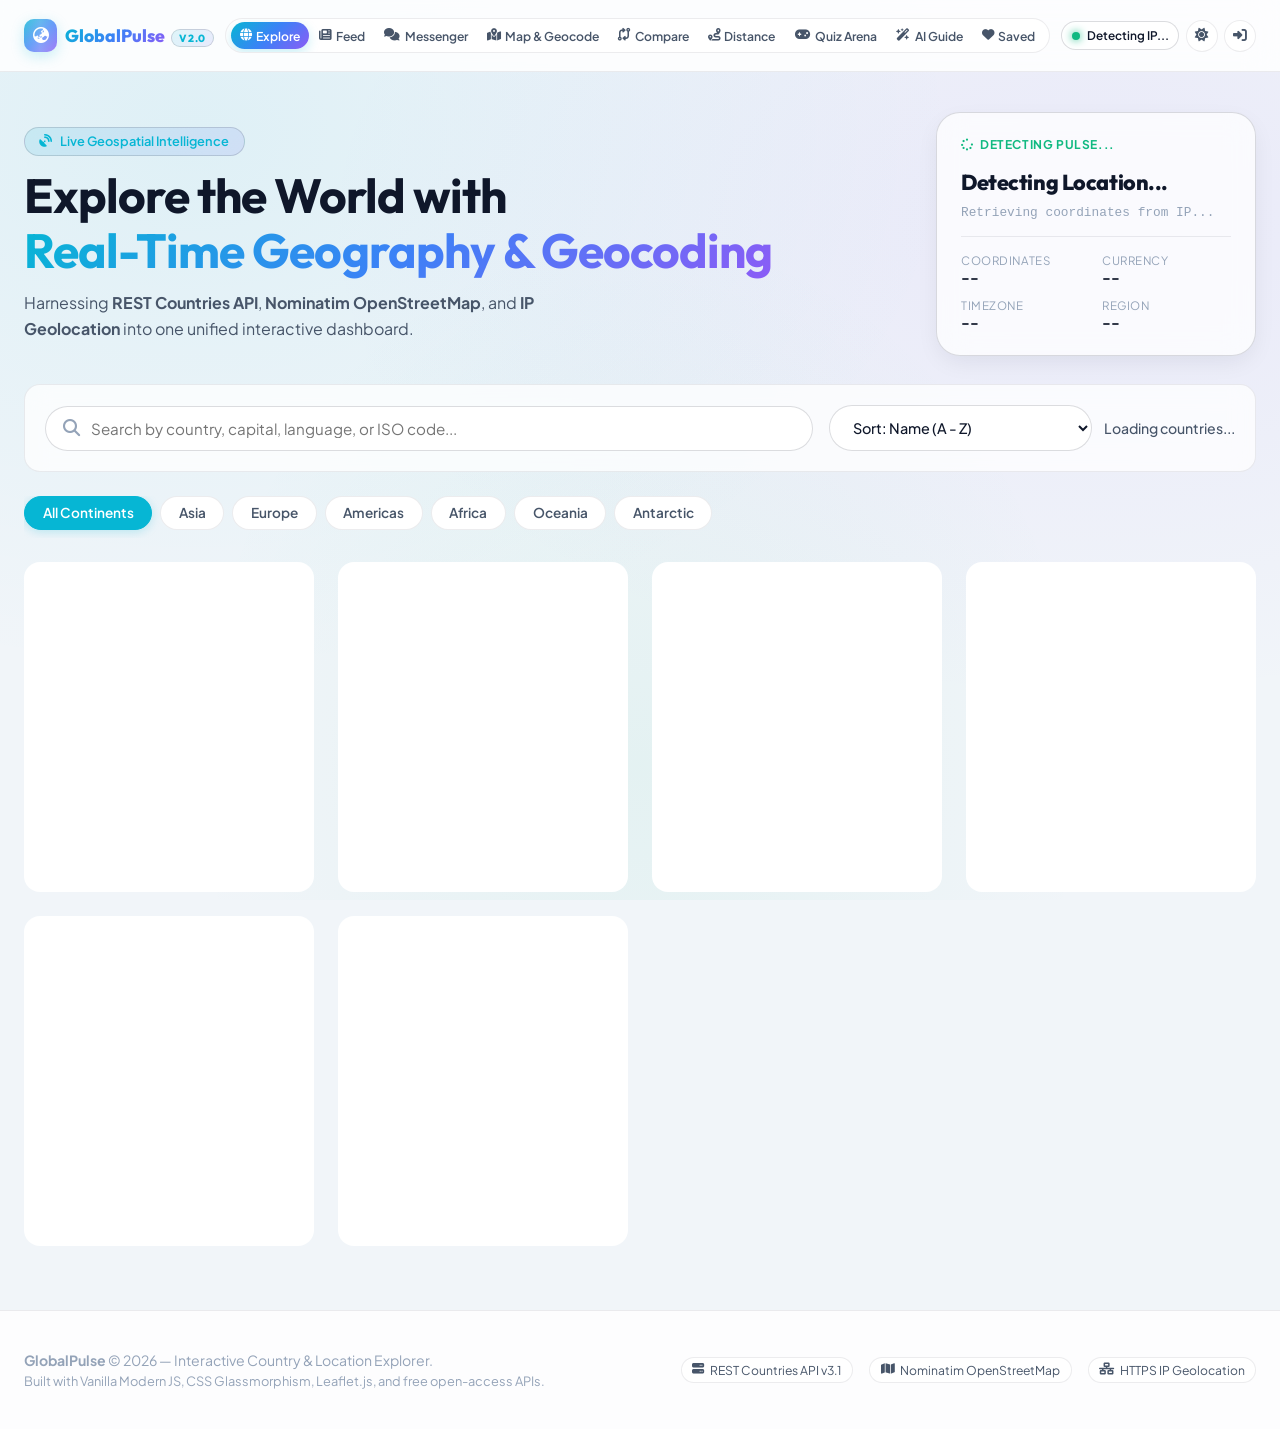
==== commit 12a37d2a: "Add dedicated full-page Messenger section and nav tab in index.html with live realtime sync" ====
--- a/index.html
+++ b/index.html
@@ -80,6 +80,10 @@
           <i class="fa-solid fa-newspaper"></i>
           <span>Feed</span>
         </button>
+        <button class="nav-tab-btn" data-tab="chat" id="tabBtnChat">
+          <i class="fa-solid fa-comments"></i>
+          <span>Messenger</span>
+        </button>
         <button class="nav-tab-btn" data-tab="map" id="tabBtnMap">
           <i class="fa-solid fa-map-location-dot"></i>
           <span>Map & Geocode</span>
@@ -325,6 +329,69 @@
             </div>
           </div>
         </aside>
+      </div>
+    </section>
+
+    <!-- TAB: FULL-PAGE MESSENGER (DESKTOP / WEB BROWSER STYLE) -->
+    <section class="view-section" id="view-chat">
+      <div class="messenger-workspace">
+        <!-- Left Sidebar: Conversations & Friend Requests -->
+        <aside class="messenger-sidebar">
+          <div class="messenger-sidebar-header">
+            <div class="messenger-sidebar-title-row">
+              <h3><i class="fa-solid fa-comments" style="color: var(--accent-cyan);"></i> Messenger</h3>
+              <span class="messenger-active-badge" id="messengerOnlineStatus">🟢 Live Sync</span>
+            </div>
+            <div class="messenger-search-wrap">
+              <i class="fa-solid fa-search"></i>
+              <input type="text" id="messengerSearchInput" placeholder="Search conversations & explorers..." />
+            </div>
+          </div>
+
+          <!-- Pending Friend Requests -->
+          <div class="messenger-requests-wrap" id="messengerRequestsWrap"></div>
+
+          <!-- Active Conversations List -->
+          <div class="messenger-convos-list" id="messengerConvosList">
+            <div class="messenger-loading-msg"><i class="fa-solid fa-spinner fa-spin"></i> Loading conversations...</div>
+          </div>
+        </aside>
+
+        <!-- Main Chat Thread Window -->
+        <main class="messenger-thread-main" id="messengerThreadMain">
+          <!-- Thread Header -->
+          <header class="messenger-thread-header" id="messengerThreadHeader">
+            <div class="messenger-peer-info" id="messengerPeerInfo">
+              <span class="avatar-dot" style="--avatar: #06b6d4; width: 42px; height: 42px; font-size: 0.95rem;">💬</span>
+              <div>
+                <h4 id="messengerPeerName">Select a conversation</h4>
+                <small id="messengerPeerStatus" style="color: var(--text-muted);">Choose a traveler from the left to start chatting</small>
+              </div>
+            </div>
+            <div class="messenger-header-actions">
+              <button type="button" class="icon-btn" id="messengerProfileBtn" title="View Profile" hidden>
+                <i class="fa-solid fa-user"></i>
+              </button>
+            </div>
+          </header>
+
+          <!-- Thread Messages Stream -->
+          <div class="messenger-messages-stream" id="messengerMessagesStream">
+            <div class="messenger-empty-state">
+              <div class="messenger-empty-icon"><i class="fa-solid fa-paper-plane"></i></div>
+              <h3>Your Travel Messenger</h3>
+              <p>Send instant direct messages, plan meetups, and connect with explorers worldwide.</p>
+            </div>
+          </div>
+
+          <!-- Thread Message Input Form -->
+          <form class="messenger-input-bar" id="messengerForm">
+            <input type="text" id="messengerInput" placeholder="Type a message..." maxlength="500" autocomplete="off" disabled />
+            <button type="submit" id="messengerSendBtn" aria-label="Send message" disabled>
+              <i class="fa-solid fa-paper-plane"></i>
+            </button>
+          </form>
+        </main>
       </div>
     </section>
 
--- a/css/style.css
+++ b/css/style.css
@@ -5407,3 +5407,254 @@
     display: none;
   }
 }
+
+/* ==========================================================================
+   FULL-PAGE MESSENGER WORKSPACE (FACEBOOK MESSENGER STYLE)
+   ========================================================================== */
+.messenger-workspace {
+  display: grid;
+  grid-template-columns: 340px 1fr;
+  height: calc(100vh - var(--nav-height) - 3.5rem);
+  min-height: 560px;
+  max-height: 840px;
+  background: var(--bg-surface-elevated);
+  border: 1px solid var(--border-glass-strong);
+  border-radius: var(--radius-lg);
+  overflow: hidden;
+  box-shadow: 0 16px 48px rgba(0, 0, 0, 0.35);
+  backdrop-filter: blur(20px);
+}
+
+.messenger-sidebar {
+  display: flex;
+  flex-direction: column;
+  border-right: 1px solid var(--border-glass);
+  background: var(--bg-surface);
+  min-height: 0;
+}
+
+.messenger-sidebar-header {
+  padding: 1.1rem 1.25rem 0.85rem;
+  display: flex;
+  flex-direction: column;
+  gap: 0.75rem;
+  border-bottom: 1px solid var(--border-glass);
+  background: var(--bg-surface-elevated);
+}
+
+.messenger-sidebar-title-row {
+  display: flex;
+  justify-content: space-between;
+  align-items: center;
+}
+
+.messenger-sidebar-title-row h3 {
+  font-size: 1.1rem;
+  font-weight: 800;
+  color: var(--text-primary);
+  margin: 0;
+  display: flex;
+  align-items: center;
+  gap: 0.5rem;
+}
+
+.messenger-active-badge {
+  font-size: 0.7rem;
+  color: var(--accent-emerald);
+  font-weight: 700;
+  background: rgba(16, 185, 129, 0.12);
+  border: 1px solid rgba(16, 185, 129, 0.3);
+  padding: 0.2rem 0.6rem;
+  border-radius: var(--radius-full);
+}
+
+.messenger-search-wrap {
+  position: relative;
+  display: flex;
+  align-items: center;
+}
+
+.messenger-search-wrap i {
+  position: absolute;
+  left: 0.85rem;
+  color: var(--text-muted);
+  font-size: 0.8rem;
+  pointer-events: none;
+}
+
+.messenger-search-wrap input {
+  width: 100%;
+  padding: 0.5rem 0.85rem 0.5rem 2.2rem;
+  background: var(--bg-surface);
+  border: 1px solid var(--border-glass);
+  border-radius: var(--radius-full);
+  color: var(--text-primary);
+  font-size: 0.82rem;
+  outline: none;
+  transition: border-color var(--transition-fast);
+}
+
+.messenger-search-wrap input:focus {
+  border-color: var(--accent-cyan);
+  box-shadow: 0 0 0 3px rgba(6, 182, 212, 0.12);
+}
+
+.messenger-requests-wrap {
+  flex-shrink: 0;
+  max-height: 180px;
+  overflow-y: auto;
+  border-bottom: 1px solid var(--border-glass);
+}
+
+.messenger-convos-list {
+  flex: 1 1 auto;
+  min-height: 0;
+  overflow-y: auto;
+  padding: 0.65rem;
+  display: flex;
+  flex-direction: column;
+  gap: 0.45rem;
+  scrollbar-width: thin;
+  scrollbar-color: rgba(6, 182, 212, 0.4) transparent;
+}
+
+.messenger-loading-msg {
+  padding: 2rem 1rem;
+  text-align: center;
+  color: var(--text-muted);
+  font-size: 0.84rem;
+}
+
+.messenger-thread-main {
+  display: flex;
+  flex-direction: column;
+  min-height: 0;
+  background: var(--bg-base);
+}
+
+.messenger-thread-header {
+  padding: 0.85rem 1.25rem;
+  display: flex;
+  justify-content: space-between;
+  align-items: center;
+  border-bottom: 1px solid var(--border-glass);
+  background: var(--bg-surface-elevated);
+  flex-shrink: 0;
+}
+
+.messenger-peer-info {
+  display: flex;
+  align-items: center;
+  gap: 0.85rem;
+}
+
+.messenger-peer-info h4 {
+  font-size: 0.95rem;
+  font-weight: 800;
+  color: var(--text-primary);
+  margin: 0 0 0.15rem 0;
+}
+
+.messenger-messages-stream {
+  flex: 1 1 auto;
+  min-height: 0;
+  overflow-y: auto;
+  overflow-x: hidden;
+  padding: 1.25rem;
+  display: flex;
+  flex-direction: column;
+  gap: 0.75rem;
+  scroll-behavior: smooth;
+  scrollbar-width: thin;
+  scrollbar-color: rgba(6, 182, 212, 0.4) transparent;
+}
+
+.messenger-empty-state {
+  display: flex;
+  flex-direction: column;
+  align-items: center;
+  justify-content: center;
+  height: 100%;
+  text-align: center;
+  color: var(--text-muted);
+  padding: 2rem;
+}
+
+.messenger-empty-icon {
+  width: 70px;
+  height: 70px;
+  border-radius: 50%;
+  background: rgba(6, 182, 212, 0.1);
+  border: 2px solid var(--accent-cyan);
+  display: flex;
+  align-items: center;
+  justify-content: center;
+  font-size: 1.8rem;
+  color: var(--accent-cyan);
+  margin-bottom: 1.25rem;
+  box-shadow: 0 0 24px var(--accent-cyan-glow);
+}
+
+.messenger-input-bar {
+  display: flex;
+  gap: 0.65rem;
+  padding: 0.85rem 1.25rem;
+  background: var(--bg-surface-elevated);
+  border-top: 1px solid var(--border-glass);
+  flex-shrink: 0;
+}
+
+.messenger-input-bar input {
+  flex: 1;
+  padding: 0.65rem 1.1rem;
+  background: var(--bg-surface);
+  border: 1px solid var(--border-glass);
+  border-radius: var(--radius-full);
+  color: var(--text-primary);
+  font-size: 0.9rem;
+  outline: none;
+  transition: border-color var(--transition-fast);
+}
+
+.messenger-input-bar input:focus {
+  border-color: var(--accent-cyan);
+  box-shadow: 0 0 0 3px rgba(6, 182, 212, 0.15);
+}
+
+.messenger-input-bar button {
+  width: 42px;
+  height: 42px;
+  border-radius: 50%;
+  background: var(--grad-primary);
+  color: #fff;
+  border: none;
+  cursor: pointer;
+  display: flex;
+  align-items: center;
+  justify-content: center;
+  font-size: 0.95rem;
+  box-shadow: 0 3px 12px var(--accent-cyan-glow);
+  transition: transform var(--transition-fast);
+}
+
+.messenger-input-bar button:hover:not(:disabled) {
+  transform: scale(1.06);
+}
+
+.messenger-input-bar button:disabled {
+  opacity: 0.4;
+  cursor: not-allowed;
+}
+
+@media (max-width: 768px) {
+  .messenger-workspace {
+    grid-template-columns: 1fr;
+    height: calc(100vh - var(--nav-height) - 1.5rem);
+  }
+  .messenger-workspace.thread-active .messenger-sidebar {
+    display: none;
+  }
+  .messenger-workspace:not(.thread-active) .messenger-thread-main {
+    display: none;
+  }
+}
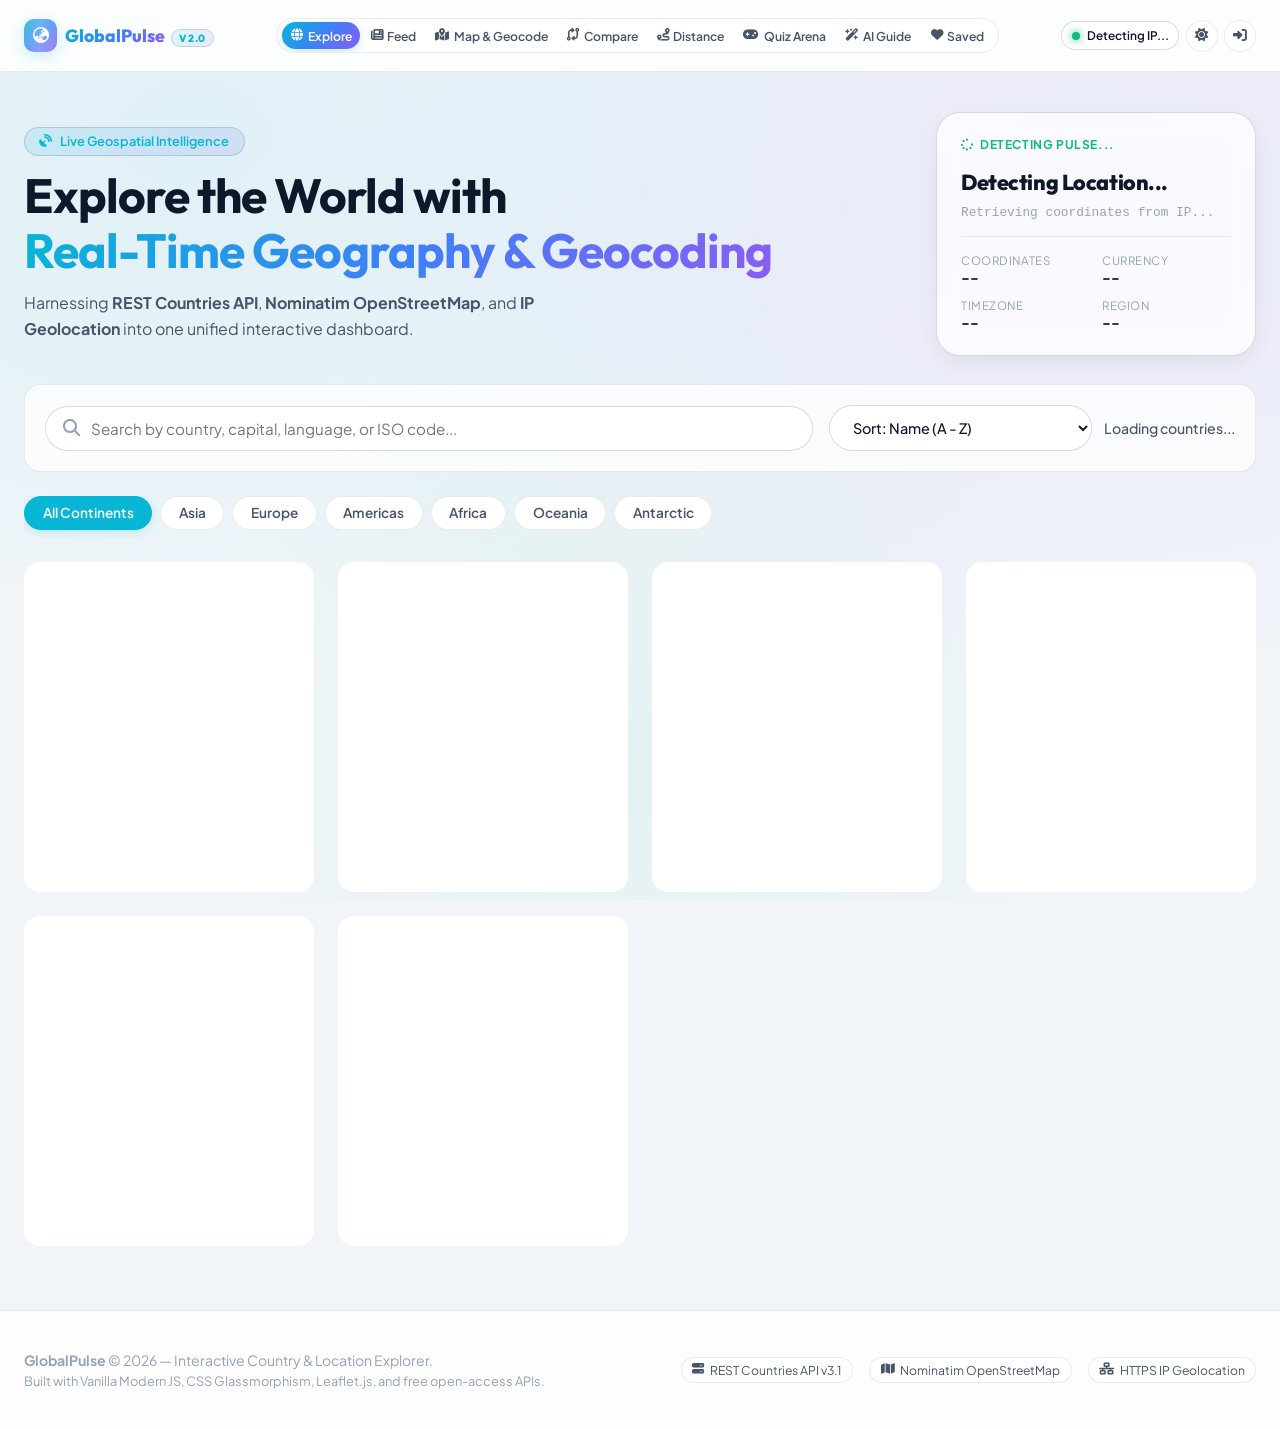
==== commit 7fa3a5e6: "Configure guest vs logged-in visibility for Messenger tab and section; apply feed polish CSS" ====
--- a/index.html
+++ b/index.html
@@ -80,7 +80,7 @@
           <i class="fa-solid fa-newspaper"></i>
           <span>Feed</span>
         </button>
-        <button class="nav-tab-btn" data-tab="chat" id="tabBtnChat">
+        <button class="nav-tab-btn" data-tab="chat" id="tabBtnChat" hidden>
           <i class="fa-solid fa-comments"></i>
           <span>Messenger</span>
         </button>
--- a/css/style.css
+++ b/css/style.css
@@ -5555,6 +5555,13 @@
   margin: 0 0 0.15rem 0;
 }
 
+#view-chat {
+  padding-top: 1rem;
+  padding-bottom: 2rem;
+  max-width: 1100px;
+  margin: 0 auto;
+}
+
 .messenger-messages-stream {
   flex: 1 1 auto;
   min-height: 0;
@@ -5567,6 +5574,53 @@
   scroll-behavior: smooth;
   scrollbar-width: thin;
   scrollbar-color: rgba(6, 182, 212, 0.4) transparent;
+}
+
+.messenger-messages-stream .chat-msg {
+  display: flex;
+  flex-direction: column;
+  max-width: 70%;
+  margin-bottom: 0.45rem;
+  animation: fadeIn 0.2s ease-out;
+}
+
+.messenger-messages-stream .chat-msg.mine {
+  align-self: flex-end;
+  align-items: flex-end;
+}
+
+.messenger-messages-stream .chat-msg.theirs {
+  align-self: flex-start;
+  align-items: flex-start;
+}
+
+.messenger-messages-stream .chat-bubble {
+  padding: 0.75rem 1.15rem;
+  border-radius: 18px;
+  font-size: 0.92rem;
+  line-height: 1.45;
+  word-break: break-word;
+}
+
+.messenger-messages-stream .chat-msg.mine .chat-bubble {
+  background: var(--grad-primary);
+  color: #ffffff;
+  border-bottom-right-radius: 4px;
+  box-shadow: 0 4px 14px var(--accent-cyan-glow);
+}
+
+.messenger-messages-stream .chat-msg.theirs .chat-bubble {
+  background: var(--bg-surface-elevated);
+  border: 1px solid var(--border-glass-strong);
+  color: var(--text-primary);
+  border-bottom-left-radius: 4px;
+}
+
+.messenger-messages-stream .chat-msg small {
+  font-size: 0.68rem;
+  color: var(--text-muted);
+  margin-top: 0.25rem;
+  padding: 0 0.25rem;
 }
 
 .messenger-empty-state {
@@ -5658,3 +5712,133 @@
     display: none;
   }
 }
+
+/* ==========================================================================
+   FEED POLISH — Facebook-style finishing touches
+   ========================================================================== */
+
+/* Empty feed state */
+.msg-empty-notice {
+  text-align: center;
+  padding: 3rem 1.5rem;
+  background: var(--bg-surface);
+  border: 1px dashed var(--border-glass-strong);
+  border-radius: var(--radius-md);
+  color: var(--text-muted);
+}
+
+.msg-empty-notice i {
+  font-size: 2.6rem;
+  color: var(--accent-cyan);
+  opacity: 0.7;
+  margin-bottom: 0.75rem;
+}
+
+/* Comments count on the stats bar */
+.post-comments-count {
+  display: inline-flex;
+  align-items: center;
+  gap: 0.35rem;
+  font-size: 0.82rem;
+  color: var(--text-muted);
+}
+
+/* Card hover lift — subtle, Facebook-like */
+.feed-post-card {
+  transition: box-shadow 0.25s ease, transform 0.25s ease;
+}
+
+.feed-post-card:hover {
+  box-shadow: var(--shadow-lg);
+}
+
+/* Reaction emoji stack overlaps like FB */
+.reaction-icons-stack span,
+.reaction-icons-stack i {
+  display: inline-flex;
+  margin-right: -6px;
+  border-radius: 50%;
+  box-shadow: 0 0 0 2px var(--bg-surface);
+}
+
+.reaction-icons-stack span:last-child,
+.reaction-icons-stack i:last-child {
+  margin-right: 0;
+}
+
+/* Story ring gradient (unseen stories) */
+.story-avatar-ring {
+  background: conic-gradient(
+    from 180deg,
+    #06b6d4,
+    #3b82f6,
+    #8b5cf6,
+    #ec4899,
+    #06b6d4
+  );
+}
+
+/*==========================================================================
+   FEED POLISH — missing pieces + Facebook-style finishing touches
+   ==========================================================================*/
+
+/*Empty feed state*/
+.msg-empty-notice {
+  text-align: center;
+  padding: 3rem 1.5rem;
+  background: var(--bg-surface);
+  border: 1px dashed var(--border-glass-strong);
+  border-radius: var(--radius-md);
+  color: var(--text-muted);
+}
+
+.msg-empty-notice i {
+  font-size: 2.6rem;
+  color: var(--accent-cyan);
+  opacity: 0.7;
+  margin-bottom: 0.75rem;
+}
+
+/*Comments count on the stats bar*/
+.post-comments-count {
+  display: inline-flex;
+  align-items: center;
+  gap: 0.35rem;
+  font-size: 0.82rem;
+  color: var(--text-muted);
+}
+
+/*Card hover lift — subtle, Facebook-like*/
+.feed-post-card {
+  transition: box-shadow 0.25s ease, transform 0.25s ease;
+}
+
+.feed-post-card:hover {
+  box-shadow: var(--shadow-lg);
+}
+
+/*Reaction emoji stack overlaps like FB*/
+.reaction-icons-stack span,
+.reaction-icons-stack i {
+  display: inline-flex;
+  margin-right: -6px;
+  border-radius: 50%;
+  box-shadow: 0 0 0 2px var(--bg-surface);
+}
+
+.reaction-icons-stack span:last-child,
+.reaction-icons-stack i:last-child {
+  margin-right: 0;
+}
+
+/*Story ring gradient (unseen stories)*/
+.story-avatar-ring {
+  background: conic-gradient(
+    from 180deg,
+    #06b6d4,
+    #3b82f6,
+    #8b5cf6,
+    #ec4899,
+    #06b6d4
+  );
+}
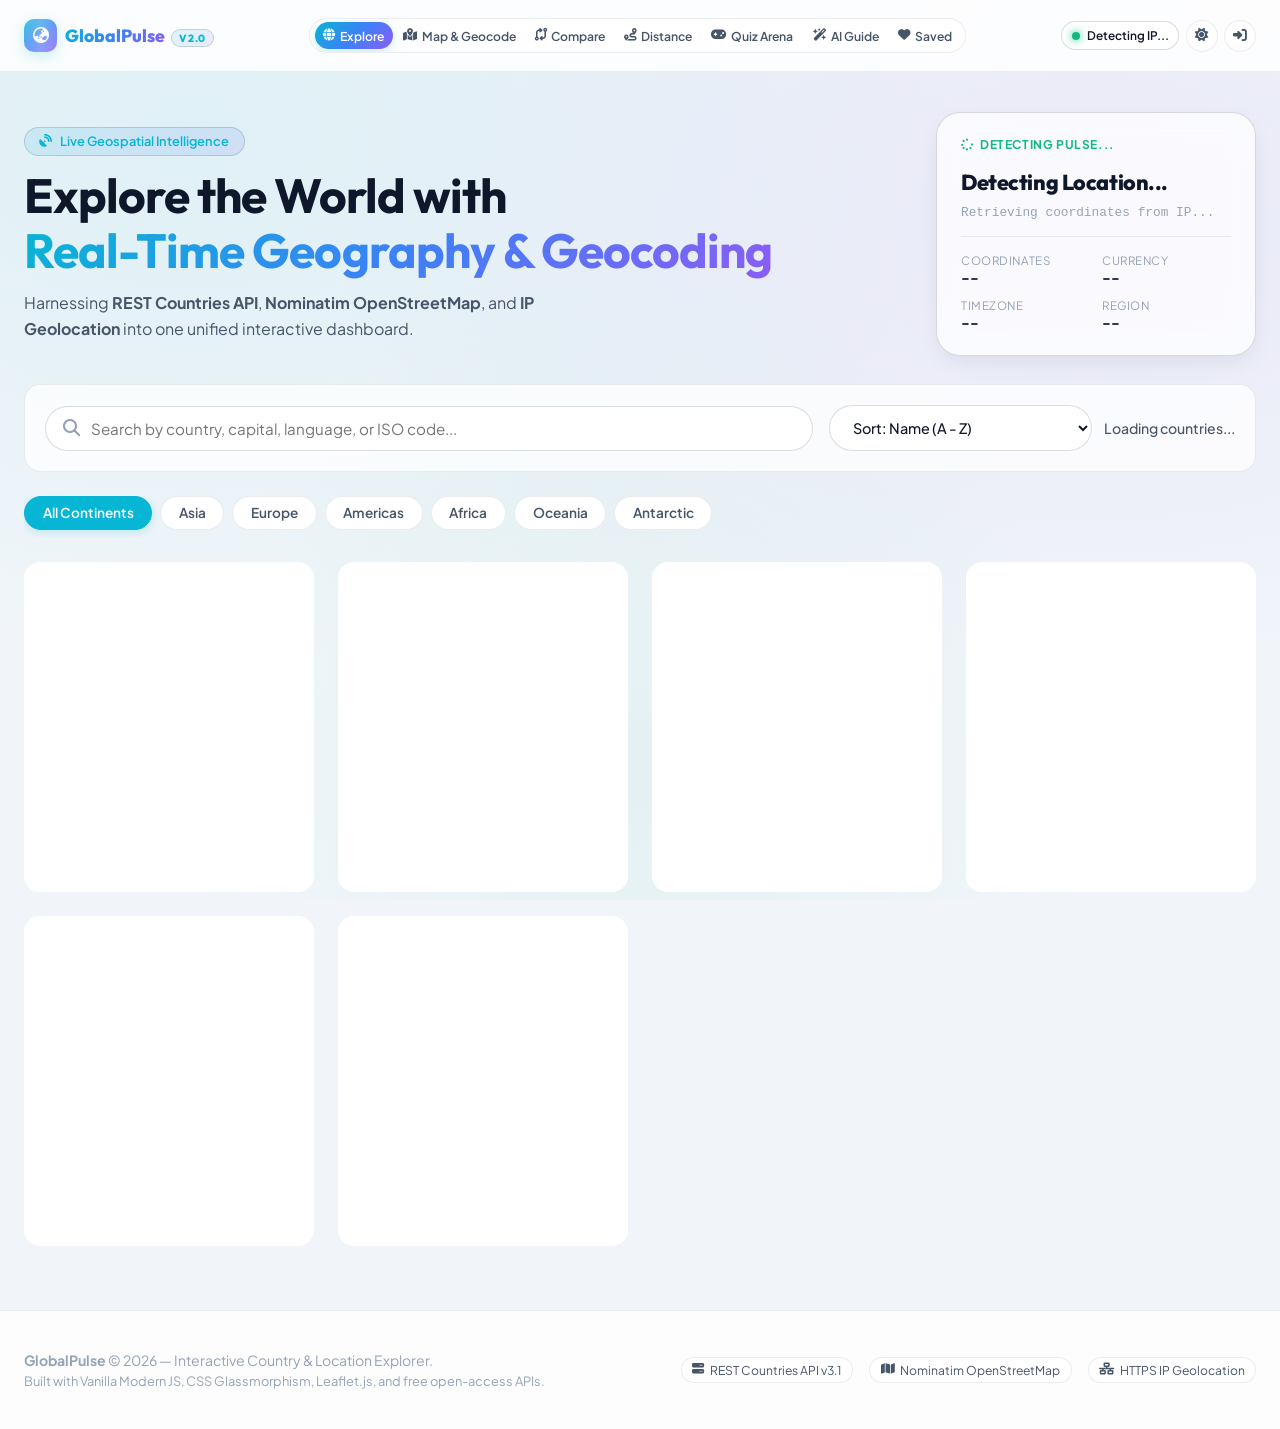
==== commit 6c7f4caf: "feat: modular views architecture, realtime location auto-sync (30s heartbeat), security hardening & " ====
--- a/index.html
+++ b/index.html
@@ -76,7 +76,7 @@
           <i class="fa-solid fa-globe"></i>
           <span>Explore</span>
         </button>
-        <button class="nav-tab-btn" data-tab="feed" id="tabBtnFeed">
+        <button class="nav-tab-btn" data-tab="feed" id="tabBtnFeed" hidden>
           <i class="fa-solid fa-newspaper"></i>
           <span>Feed</span>
         </button>
@@ -129,7 +129,7 @@
   </header>
 
   <!-- Main Workspace -->
-  <main class="container">
+  <main class="container" id="mainContent">
 
     <!-- TAB 1: COUNTRIES EXPLORER -->
     <section class="view-section active-view" id="view-explore">
@@ -238,13 +238,16 @@
           <!-- Post Composer -->
           <div class="feed-composer" id="feedComposer">
             <div class="composer-top">
-              <img src="https://images.unsplash.com/photo-1534528741775-53994a69daeb?w=150&auto=format&fit=crop&q=80" alt="Your Avatar" class="composer-avatar" id="composerUserAvatar" />
+              <img src="https://images.unsplash.com/photo-1534528741775-53994a69daeb?w=150&auto=format&fit=crop&q=80"
+                alt="Your Avatar" class="composer-avatar" id="composerUserAvatar" />
               <div class="composer-input-wrap">
-                <textarea id="composerTextarea" class="composer-textarea" placeholder="What's on your travel mind? Share stories, tips, or check-ins..."></textarea>
+                <textarea id="composerTextarea" class="composer-textarea"
+                  placeholder="What's on your travel mind? Share stories, tips, or check-ins..."></textarea>
                 <div class="composer-tags-preview" id="composerTagsPreview"></div>
                 <div class="composer-photo-preview-wrap" id="composerPhotoPreviewWrap" hidden>
                   <img src="" alt="Preview" class="composer-photo-preview" id="composerPhotoPreview" />
-                  <button type="button" class="composer-remove-photo-btn" id="composerRemovePhotoBtn" aria-label="Remove photo"><i class="fa-solid fa-xmark"></i></button>
+                  <button type="button" class="composer-remove-photo-btn" id="composerRemovePhotoBtn"
+                    aria-label="Remove photo"><i class="fa-solid fa-xmark"></i></button>
                 </div>
               </div>
             </div>
@@ -322,10 +325,14 @@
               <h4><i class="fa-solid fa-fire" style="color:var(--accent-rose);"></i> Trending Destinations</h4>
             </div>
             <div style="display:flex; flex-direction:column; gap:0.5rem; font-size:0.82rem;">
-              <div><strong style="color:var(--accent-cyan);">#JapanSpring2026</strong> <span style="color:var(--text-muted);">&bull; 42 posts</span></div>
-              <div><strong style="color:var(--accent-cyan);">#BoracaySunsets</strong> <span style="color:var(--text-muted);">&bull; 29 posts</span></div>
-              <div><strong style="color:var(--accent-cyan);">#SwissAlpsHike</strong> <span style="color:var(--text-muted);">&bull; 18 posts</span></div>
-              <div><strong style="color:var(--accent-cyan);">#BangkokStreetFood</strong> <span style="color:var(--text-muted);">&bull; 15 posts</span></div>
+              <div><strong style="color:var(--accent-cyan);">#JapanSpring2026</strong> <span
+                  style="color:var(--text-muted);">&bull; 42 posts</span></div>
+              <div><strong style="color:var(--accent-cyan);">#BoracaySunsets</strong> <span
+                  style="color:var(--text-muted);">&bull; 29 posts</span></div>
+              <div><strong style="color:var(--accent-cyan);">#SwissAlpsHike</strong> <span
+                  style="color:var(--text-muted);">&bull; 18 posts</span></div>
+              <div><strong style="color:var(--accent-cyan);">#BangkokStreetFood</strong> <span
+                  style="color:var(--text-muted);">&bull; 15 posts</span></div>
             </div>
           </div>
         </aside>
@@ -353,7 +360,8 @@
 
           <!-- Active Conversations List -->
           <div class="messenger-convos-list" id="messengerConvosList">
-            <div class="messenger-loading-msg"><i class="fa-solid fa-spinner fa-spin"></i> Loading conversations...</div>
+            <div class="messenger-loading-msg"><i class="fa-solid fa-spinner fa-spin"></i> Loading conversations...
+            </div>
           </div>
         </aside>
 
@@ -362,10 +370,12 @@
           <!-- Thread Header -->
           <header class="messenger-thread-header" id="messengerThreadHeader">
             <div class="messenger-peer-info" id="messengerPeerInfo">
-              <span class="avatar-dot" style="--avatar: #06b6d4; width: 42px; height: 42px; font-size: 0.95rem;">💬</span>
+              <span class="avatar-dot"
+                style="--avatar: #06b6d4; width: 42px; height: 42px; font-size: 0.95rem;">💬</span>
               <div>
                 <h4 id="messengerPeerName">Select a conversation</h4>
-                <small id="messengerPeerStatus" style="color: var(--text-muted);">Choose a traveler from the left to start chatting</small>
+                <small id="messengerPeerStatus" style="color: var(--text-muted);">Choose a traveler from the left to
+                  start chatting</small>
               </div>
             </div>
             <div class="messenger-header-actions">
@@ -386,7 +396,8 @@
 
           <!-- Thread Message Input Form -->
           <form class="messenger-input-bar" id="messengerForm">
-            <input type="text" id="messengerInput" placeholder="Type a message..." maxlength="500" autocomplete="off" disabled />
+            <input type="text" id="messengerInput" placeholder="Type a message..." maxlength="500" autocomplete="off"
+              disabled />
             <button type="submit" id="messengerSendBtn" aria-label="Send message" disabled>
               <i class="fa-solid fa-paper-plane"></i>
             </button>
@@ -453,6 +464,12 @@
 
         <!-- Leaflet Map Container -->
         <div class="map-container-wrapper">
+          <!-- Sidebar Expand / Collapse Toggle -->
+          <button class="map-sidebar-toggle" id="mapSidebarToggle" aria-expanded="true" title="Collapse sidebar"
+            aria-label="Expand or collapse sidebar">
+            <i class="fa-solid fa-angles-left"></i>
+          </button>
+
           <!-- Floating Map Layer Switcher -->
           <div class="map-floating-bar">
             <button class="map-layer-btn active" data-layer="dark">Carto Voyager</button>
--- a/css/style.css
+++ b/css/style.css
@@ -612,6 +612,22 @@
   display: block;
 }
 
+/* Full-Bleed Mode (Map & Geocode): container loses padding/max-width so the
+   layout spans edge-to-edge with zero padding */
+body.tab-map #mainContent {
+  max-width: 100%;
+  padding: 0;
+}
+
+body.tab-map #view-map {
+  padding-bottom: 0;
+}
+
+/* Footer is exclusive to the Explore tab — every other section solos the space */
+body.footer-hidden .site-footer {
+  display: none;
+}
+
 @keyframes fadeIn {
   from {
     opacity: 0;
@@ -883,25 +899,28 @@
   }
 }
 
-/* Tab 2: Map & Geocoding */
+/* Tab 3: Map & Geocoding — Pure Full-Bleed Sidebar Layout */
 .map-layout {
   display: grid;
   grid-template-columns: 360px 1fr;
-  gap: 1.5rem;
-  height: calc(100vh - 180px);
+  gap: 0;
+  height: calc(100vh - var(--nav-height));
   min-height: 560px;
 }
 
+/* True application sidebar: flush against the map, square edges, solid panel */
 .map-sidebar {
-  background: var(--bg-glass-card);
-  border: 1px solid var(--border-glass);
-  border-radius: var(--radius-md);
+  background: var(--bg-surface);
+  border-top: none;
+  border-right: 1px solid var(--border-glass);
+  border-bottom: none;
+  border-left: none;
+  border-radius: 0;
   padding: 1.25rem;
   display: flex;
   flex-direction: column;
   gap: 1.25rem;
   overflow-y: auto;
-  backdrop-filter: blur(12px);
 }
 
 .sidebar-title-group {
@@ -1004,11 +1023,11 @@
 }
 
 .map-container-wrapper {
-  border-radius: var(--radius-md);
+  border-radius: 0;
   overflow: hidden;
-  border: 1px solid var(--border-glass);
+  border: none;
+  border-left: 1px solid var(--border-glass);
   position: relative;
-  box-shadow: var(--shadow-md);
 }
 
 #leafletMap {
@@ -1016,6 +1035,76 @@
   height: 100%;
   min-height: 480px;
   z-index: 10;
+}
+
+/* Sidebar Expand / Collapse Toggle (floats on the map, always reachable) */
+.map-sidebar-toggle {
+  position: absolute;
+  top: 1rem;
+  left: 1rem;
+  z-index: 1100;
+  width: 38px;
+  height: 38px;
+  border-radius: var(--radius-full);
+  background: var(--bg-glass);
+  backdrop-filter: blur(12px);
+  -webkit-backdrop-filter: blur(12px);
+  border: 1px solid var(--border-glass-strong);
+  color: var(--text-primary);
+  font-size: 0.9rem;
+  cursor: pointer;
+  display: flex;
+  align-items: center;
+  justify-content: center;
+  box-shadow: var(--shadow-md);
+  transition: all var(--transition-fast);
+}
+
+.map-sidebar-toggle:hover {
+  color: var(--accent-cyan);
+  border-color: var(--accent-cyan);
+  transform: scale(1.08);
+}
+
+.map-sidebar-toggle i {
+  transition: transform var(--transition-normal);
+}
+
+/* Collapsed state: sidebar fully hides, map solos the entire row.
+   Grid must drop to a single column or the map gets stuck in the
+   old 360px sidebar column. */
+.map-layout.sidebar-collapsed {
+  grid-template-columns: 1fr;
+}
+
+.map-layout.sidebar-collapsed .map-sidebar {
+  display: none;
+}
+
+.map-layout.sidebar-collapsed .map-sidebar-toggle i {
+  transform: rotate(180deg);
+}
+
+/* Slide-in entrance whenever the sidebar expands back */
+.map-layout:not(.sidebar-collapsed) .map-sidebar {
+  animation: sidebarSlideIn 0.28s ease-out;
+}
+
+@keyframes sidebarSlideIn {
+  from {
+    margin-left: -360px;
+    opacity: 0;
+  }
+
+  to {
+    margin-left: 0;
+    opacity: 1;
+  }
+}
+
+/* Nudge Leaflet's zoom control below the sidebar toggle (both live top-left) */
+#view-map .leaflet-top.leaflet-left {
+  top: 3.4rem;
 }
 
 /* Map Overlay Controls */
@@ -1046,6 +1135,77 @@
 .map-layer-btn.active {
   background: var(--accent-cyan);
   color: #ffffff;
+}
+
+/* ==========================================================================
+   COMMUNITY EXPLORER MAP MARKERS
+   ========================================================================== */
+.community-marker {
+  position: relative;
+  width: 32px;
+  height: 32px;
+  display: flex;
+  align-items: center;
+  justify-content: center;
+  cursor: pointer;
+  filter: drop-shadow(0 4px 10px rgba(0, 0, 0, 0.45));
+  transition: transform 0.2s ease;
+}
+
+.community-marker:hover {
+  transform: scale(1.18);
+  z-index: 1000 !important;
+}
+
+.community-ping {
+  position: absolute;
+  inset: -4px;
+  border-radius: 50%;
+  background: var(--avatar, #06b6d4);
+  opacity: 0.55;
+  animation: pulsePing 2s cubic-bezier(0, 0, 0.2, 1) infinite;
+  pointer-events: none;
+}
+
+.community-avatar {
+  position: relative;
+  width: 100%;
+  height: 100%;
+  border-radius: 50%;
+  background: var(--avatar, #06b6d4);
+  color: #ffffff;
+  font-size: 0.85rem;
+  font-weight: 800;
+  display: flex;
+  align-items: center;
+  justify-content: center;
+  box-shadow: 0 0 0 2px #ffffff, 0 0 12px var(--avatar, #06b6d4);
+  border: 1px solid rgba(0, 0, 0, 0.2);
+  text-transform: uppercase;
+}
+
+.community-avatar-img {
+  position: relative;
+  width: 100%;
+  height: 100%;
+  border-radius: 50%;
+  object-fit: cover;
+  box-shadow: 0 0 0 2px #ffffff, 0 0 12px var(--avatar, #06b6d4);
+  border: 1px solid rgba(0, 0, 0, 0.2);
+  background: var(--bg-surface-elevated);
+}
+
+@keyframes pulsePing {
+  0% {
+    transform: scale(0.9);
+    opacity: 0.8;
+  }
+
+  70%,
+  100% {
+    transform: scale(2.2);
+    opacity: 0;
+  }
 }
 
 /* Tab 3: Compare View */
@@ -1718,6 +1878,17 @@
   .map-layout {
     grid-template-columns: 1fr;
     height: auto;
+  }
+
+  /* Stacked mode: sidebar sits above the map, divider flips to bottom edge */
+  .map-sidebar {
+    border-right: none;
+    border-bottom: 1px solid var(--border-glass);
+    max-height: 45vh;
+  }
+
+  .map-container-wrapper {
+    border-left: none;
   }
 
   #leafletMap {
@@ -4008,6 +4179,7 @@
     grid-template-columns: 1fr;
   }
 }
+
 /*==========================================================================
    HEADER OVERFLOW FIXES — keep every element inside the viewport
    ==========================================================================*/
@@ -4087,6 +4259,7 @@
   overflow: hidden;
   text-overflow: ellipsis;
 }
+
 /*==========================================================================
    HEADER OVERFLOW FIXES — keep every element inside the viewport
    ==========================================================================*/
@@ -4173,8 +4346,6 @@
 .account-menu {
   left: auto;
   right: 0;
-}
-
 }
 
 /*==========================================================================
@@ -4273,7 +4444,8 @@
    ========================================================================== */
 .chat-drawer {
   height: 100vh;
-  height: 100dvh; /* mobile browser UI-aware*/
+  height: 100dvh;
+  /* mobile browser UI-aware*/
 }
 
 /*Conversations list scrolls independently*/
@@ -4294,6 +4466,11 @@
 
 /*Friend requests never push the thread off-screen*/
 .chat-requests {
+  flex-shrink: 0;
+  max-height: 32%;
+  overflow-y: auto;
+}
+
 /*==========================================================================
    COUNTRY DETAIL PAGE (full-page view, replaces the old modal)
    ==========================================================================*/
@@ -4390,7 +4567,8 @@
    ========================================================================== */
 .chat-drawer {
   height: 100vh;
-  height: 100dvh; /* mobile browser UI-aware*/
+  height: 100dvh;
+  /* mobile browser UI-aware*/
 }
 
 /*Conversations list scrolls independently*/
@@ -4687,7 +4865,7 @@
   white-space: nowrap;
   overflow: hidden;
   text-overflow: ellipsis;
-  text-shadow: 0 1px 3px rgba(0,0,0,0.8);
+  text-shadow: 0 1px 3px rgba(0, 0, 0, 0.8);
 }
 
 .story-create-card {
@@ -5395,14 +5573,22 @@
 
 /* Animations */
 @keyframes popUp {
-  from { opacity: 0; transform: translateY(10px) scale(0.9); }
-  to { opacity: 1; transform: translateY(0) scale(1); }
+  from {
+    opacity: 0;
+    transform: translateY(10px) scale(0.9);
+  }
+
+  to {
+    opacity: 1;
+    transform: translateY(0) scale(1);
+  }
 }
 
 @media (max-width: 900px) {
   .feed-layout {
     grid-template-columns: 1fr;
   }
+
   .feed-side-col {
     display: none;
   }
@@ -5705,9 +5891,11 @@
     grid-template-columns: 1fr;
     height: calc(100vh - var(--nav-height) - 1.5rem);
   }
+
   .messenger-workspace.thread-active .messenger-sidebar {
     display: none;
   }
+
   .messenger-workspace:not(.thread-active) .messenger-thread-main {
     display: none;
   }
@@ -5768,14 +5956,12 @@
 
 /* Story ring gradient (unseen stories) */
 .story-avatar-ring {
-  background: conic-gradient(
-    from 180deg,
-    #06b6d4,
-    #3b82f6,
-    #8b5cf6,
-    #ec4899,
-    #06b6d4
-  );
+  background: conic-gradient(from 180deg,
+      #06b6d4,
+      #3b82f6,
+      #8b5cf6,
+      #ec4899,
+      #06b6d4);
 }
 
 /*==========================================================================
@@ -5833,12 +6019,10 @@
 
 /*Story ring gradient (unseen stories)*/
 .story-avatar-ring {
-  background: conic-gradient(
-    from 180deg,
-    #06b6d4,
-    #3b82f6,
-    #8b5cf6,
-    #ec4899,
-    #06b6d4
-  );
-}
+  background: conic-gradient(from 180deg,
+      #06b6d4,
+      #3b82f6,
+      #8b5cf6,
+      #ec4899,
+      #06b6d4);
+}
